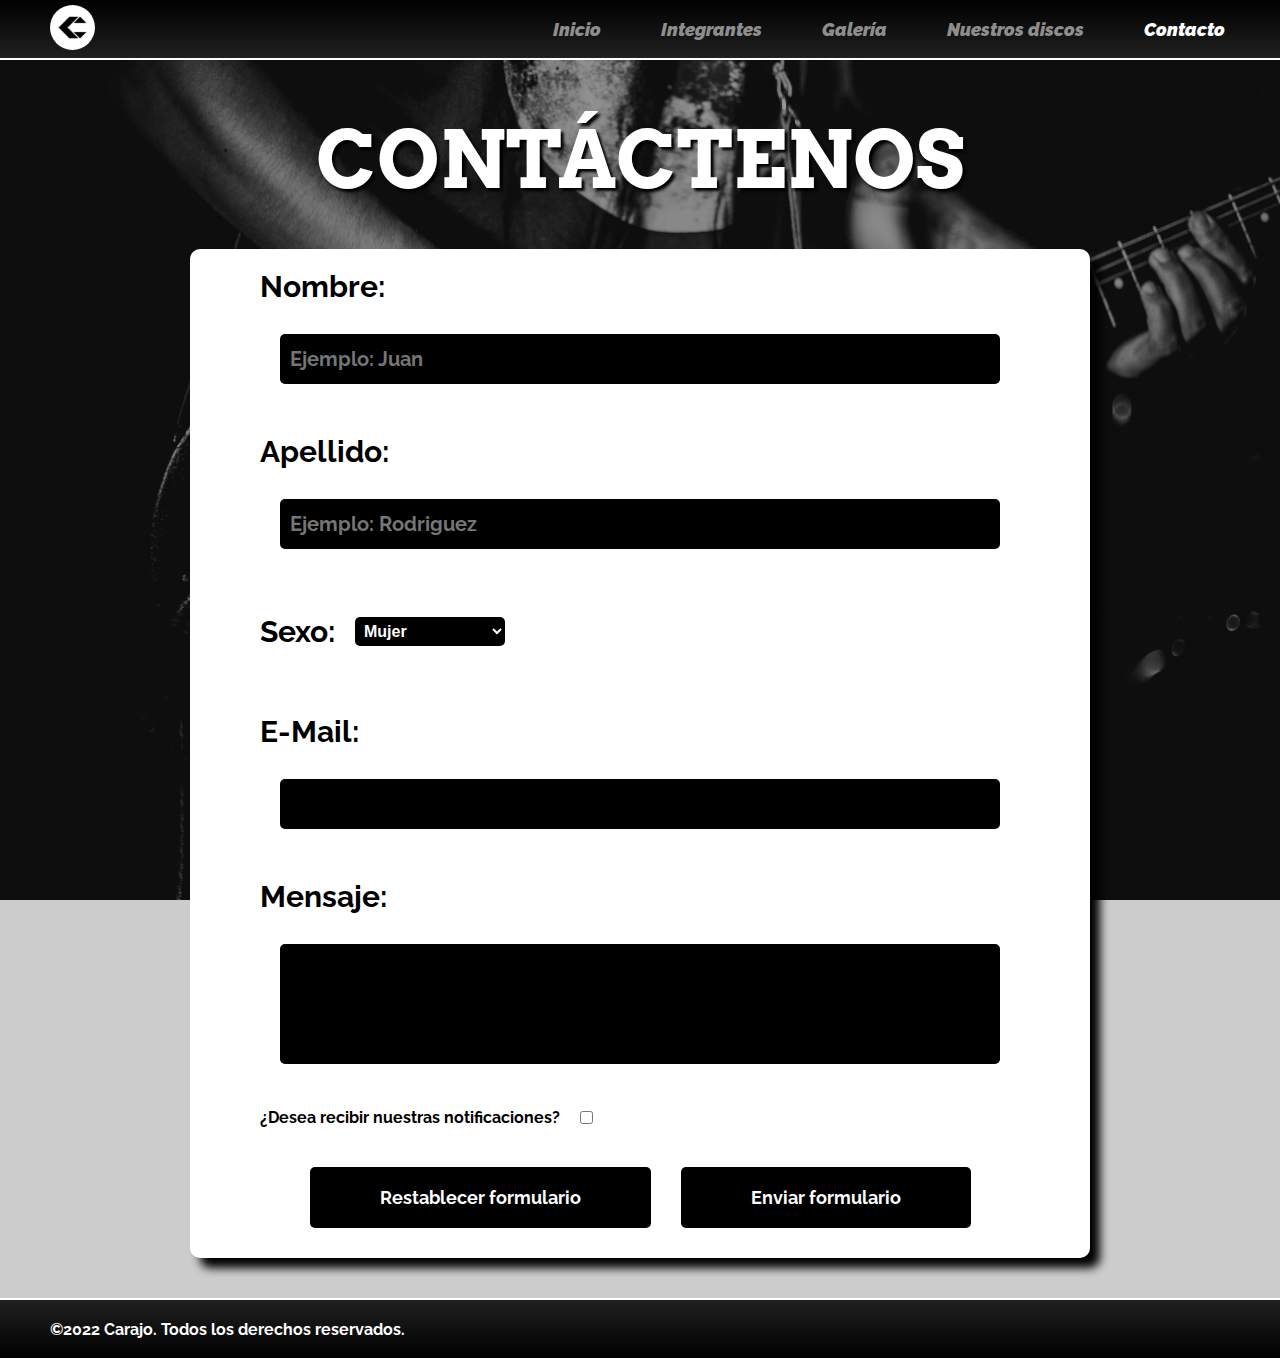
==== pages/contacto.html @ 66c75b43 "Primer Repositorio" ====
<!DOCTYPE html>
<html lang="es">
<head>
    <meta charset="UTF-8">
    <meta http-equiv="X-UA-Compatible" content="IE=edge">
    <meta name="viewport" content="width=device-width, initial-scale=1.0">
    <title>Carajo</title>
    <link rel="shortcut icon" href="../images/carajologo.png">
    <link rel="stylesheet" href="../css/estilos.css">   
    <link rel="stylesheet" href="https://cdnjs.cloudflare.com/ajax/libs/font-awesome/6.1.1/css/all.min.css" integrity="sha512-KfkfwYDsLkIlwQp6LFnl8zNdLGxu9YAA1QvwINks4PhcElQSvqcyVLLD9aMhXd13uQjoXtEKNosOWaZqXgel0g==" crossorigin="anonymous" referrerpolicy="no-referrer" />     
    <link rel="stylesheet" href="../css/animate.css">
    <link href="https://unpkg.com/aos@2.3.1/dist/aos.css" rel="stylesheet">
</head>
<body id="bodyContacto">
    <header class="encabezadoPieDePagina">
        <div id="containerLogo">
            <a href="../index.html"><img src="../images/carajologo.png" alt="Logo de Carajo" class="carajoLogo"></a>
        </div>
        <nav>
            <ul class="barraNavegacion">
                <li><a href="../index.html"><strong><em>Inicio</em></strong></a></li>
                <li><a href="integrantes.html"><strong><em>Integrantes</em></strong></a></li>
                <li><a href="galeria.html"><strong><em>Galería</em></strong></a></li>
                <li><a href="discos.html"><strong><em>Nuestros discos</em></strong></a></li>
                <li><a href="#" class="linkActive"><strong><em>Contacto</em></strong></a></li>
            </ul>
        </nav>
    </header>

<main>  
    <section>
        <article class="seccionContacto">
            <h1 class="tituloContacto">CONTÁCTENOS</h1>
            <div id="containerForm" class="fondoBlanco">
            <form action="" method="" enctype="text/plain">
                
                <div>
                    <label class="form__label" for="">Nombre:</label>
                    <input class="form__input" type="text" name="" id="" placeholder="Ejemplo: Juan" required>
                </div>

                    <div>
                        <label class="form__label" for="">Apellido:</label>
                        <input class="form__input" type="text" name="" id="" placeholder="Ejemplo: Rodriguez" required>
                    </div>

                    <div id="container__sexo">
                        <div id="form__sexo">Sexo:</div>
                        <select class="form__select" name="sexo" id="" required>
                            <option class="form__select--option" value="M">Mujer</option>
                            <option class="form__select--option" value="H">Hombre</option>
                            <option class="form__select--option" value="X">Otro</option>
                        </select>
                    </div>
                    
                    <div>    
                        <label id="form__label--mail" class="form__label" for="">E-Mail:</label>
                        <input class="form__input" type="email" name="" id="" placeholder="" required>
                    </div>
                    
                    <div>
                        <label class="form__label" >Mensaje:</label>
                        <textarea class="form__textarea" name="" id="" cols="30" rows="10" required maxlength="500"></textarea>
                    </div>
                    
                    <div id="container__checkbox">
                        <label class="form__label--checkbox" for="">¿Desea recibir nuestras notificaciones?</label>
                        <input class="form__input--checkbox" type="checkbox" name="" id="">    
                    </div>
                    
                    <div id="containerBotones">
                        <input class="form__input--reset" type="reset" value="Restablecer formulario">
                        <input class="form__input--submit" type="submit" value="Enviar formulario">
                    </div>
                </form>
            </div>
        </article>
    </section>
</main>
            
<footer class="encabezadoPieDePagina" id="footerGrid">
    <div id="containerCopyright">
        <p id="copyright">©2022 Carajo. Todos los derechos reservados.</p>
    </div>
    <div id="containerRedes">
        <a href="https://www.youtube.com/channel/UCipSFsBnjESmkPPLBAdZ3ew"><i class="fa-brands fa-youtube" class="logoRedes" id="youtube"></i></a>
        <a href="https://open.spotify.com/artist/5tDdTDGy0l8rHkeLaaEyyN?si=dscbYYvmTYWB9HuBZMDvrw"><i class="fa-brands fa-spotify" class="logoRedes" id="spotify"></i></a>
        <a href="https://www.instagram.com/carajomusic/"><i class="fa-brands fa-instagram" class="logoRedes" id="instagram"></i></a>
    </div>
</footer>

</body>
</html>
---- css/estilos.css ----
@import url('https://fonts.googleapis.com/css2?family=Josefin+Slab:ital,wght@0,200;1,700&display=swap');
@import url('https://fonts.googleapis.com/css2?family=BIZ+UDMincho&display=swap');
@import url('https://fonts.googleapis.com/css2?family=Raleway:wght@100&family=Roboto+Condensed&display=swap');
@import url('https://fonts.googleapis.com/css2?family=Arvo&display=swap');


*{
    margin: 0;
    padding: 0;  
    scroll-behavior:smooth;  
    box-sizing: border-box;
}

body{
    background-image: url(../images/fondodepantalla.jpg);
    background-size: cover;
    background-repeat: no-repeat;
    background-attachment:fixed;
    background-position:center;
}

/*HEADER Y FOOTER*/
header{
    background-image: linear-gradient(to bottom, black, rgb(32, 32, 32));
    height: 60px;
    display: flex;
    align-items: center;
    justify-content: space-between;
    position: sticky;
    top:0px;
    list-style: none; 
    border-bottom: 2px white solid;
    z-index: 1;
}

#containerLogo{
    display: flex;
    align-items: center;
}

.carajoLogo{
    margin-left: 50px;
    width: 45px;
    background-color: white;
    border-radius:50%;
    transition: all 0.5s ease;  
}

.carajoLogo:hover{
    transform: scale(1.05);
    transition: all 0.5s ease;
}

.barraNavegacion{
    display: flex;
    margin-right: 50px;
    gap: 50px;
}

nav ul li{
    transition: all 0.5s ease;
    list-style: none;
}

nav ul li a{
    text-decoration: none;
    color: rgba(155, 155, 155, 0.924);
    font-weight: bold;
    font-size: 18px;
    text-align: center;
    transition: all 0.5s ease;
    padding: 5px;
}

.linkActive{
    color: rgb(255, 255, 255);    
}

nav ul li a:hover{
    color: rgb(255, 255, 255);
    transition: all 0.5s ease;
}

nav ul li:hover{
    transition: all 0.5s ease;
}

header div label:hover{
    cursor: pointer;
}

.encabezadoPieDePagina{
    text-decoration: none;
    font-family: 'Raleway', sans-serif;
    font-weight: bold;
    color: rgb(255, 255, 255);
    background-color:rgb(0, 0, 0);
}

#containerRedes{
    display: flex;  
    margin-right: 50px;
    gap: 50px;
}

footer{
    background-image: linear-gradient(to top, black, rgb(32, 32, 32));
    height: 60px;
    display: flex;
    align-items: center;
    justify-content: space-between;
    border-top: 2px solid white;
}

footer i{
    font-size: 30px;
    color: rgb(255, 255, 255);
    transition: all 0.5s ease;
}

footer i:hover{
    color: rgba(155, 155, 155, 0.924);
    transition: all 0.5s ease;
}

#copyright{
    font-weight: bold;
    margin-left: 50px;
    font-size: 16px;
}

@media only screen and (max-width:1200px){
    nav ul li a{
        font-size: 15px;
    }
    #copyright{
        font-size: 14px;
    }
}

@media only screen and (max-width:900px){
    #copyright{
        font-size: 12px;
    }
    footer i{
        font-size: 28px;
    }
}

@media only screen and (max-width:768px){
    header{
        display: flex;
        flex-direction: column;
        justify-content: space-around;
        height: 100px;
        gap:0;
        border-bottom: white solid 2px;
    }
    .carajoLogo{
        margin-top: 5px;
        margin-left:0px;
        width: 40px;
    }
    #copyright{
        margin-left: 20px;
        font-size: 10px;
    }
    footer i{
        font-size: 25px;
    }
    #containerRedes{
        margin-right: 20px;
        gap: 40px;
    }
    .barraNavegacion{
        margin-bottom: 5px;
        margin-right:0px;
        gap:20px;
        justify-content:space-between;
    }
    nav ul li a{
        font-size: 12px;
    }
}
@media only screen and (max-width:600px){
    #copyright{
        font-size: 8px;
    }
    footer i{
        font-size: 22px;
    }
    #containerRedes{
        gap:30px;
    }
}
@media only screen and (max-width:479px){
    #copyright{
        font-size: 7px;
    }
    footer i{
        font-size: 18px;
    }
    #containerRedes{
        gap:20px;
    }
    nav ul li a{
        font-size: 10px;
    }
}


/*INICIO*/

.seccionTitulo{
    height: 915px;
    display: flex;
    justify-content: center;
    align-items: center;
    gap: 240px;
    flex-direction: column;
    background-color: rgba(0, 0, 0, 0.2);
}

main section article h1{
    padding-top: 250px;
    color: rgb(255, 255, 255); 
    font-size: 180px;
    font-weight: bold;
    text-align: center;
    font-family: 'Arvo', serif;
    text-shadow: 3px 3px 3px rgb(0, 0, 0);
}

.textoIndex{
    font-family: 'Raleway', sans-serif;
    font-weight: bold;
    color: white;
    text-align: center;
    font-size: 41px;
    text-shadow: 3px 3px 3px rgb(0, 0, 0);
}

#containerFlecha{
    justify-content: center;
    display: flex;
}

#flecha{
    font-size: 50px;
    color: white;
    transition: all 0.5s ease;
}

#flecha:hover{
    color: rgba(255, 255, 255, 0.452);
    transition: all 0.5s ease;
}


.seccionIndex{
    background-color: rgba(255, 255, 255, 0.8);     
    font-family: 'Raleway', sans-serif;
    font-weight: bold;
    color: rgb(0, 0, 0);
    font-size: 20px;
    height: 700px;  
}

#flex{
    gap: 20px;
    display: flex;
    flex-direction: column;
    align-items:center;
}

#seccion__quienessomos{
    border-top: solid black 4px;
    display: flex;
    flex-direction: row;
    align-items: center;
    justify-content: center;
    gap: 150px;
}


#seccion__quienessomos--imagen{
    border-radius: 40px;
    box-shadow: 10px 10px 10px rgb(0, 0, 0);
    margin: 0px;
    padding-bottom: 0px;
    width: 850px;
}

#seccion__quienessomos--texto{
    width: 400px;
    text-align: center;
    line-height: 60px;
}

#masInfo{
    position: relative;
    background-color: black;
    color: rgb(255, 255, 255);
    padding: 15px;
    border-radius: 5px;
    margin-bottom: 20px;
    text-decoration: none;
    transition: all .5s;
}

#masInfo:hover{
    background-color: rgba(0, 0, 0, 0.8);
    color: rgb(255, 255, 255);
    transition: all .5s;
}   

#seccion__estilos{
    font-family: 'Raleway', sans-serif;
    color: rgb(255, 255, 255);
    background-color: rgba(0, 0, 0, 0.8);
    display: flex;
    flex-direction: row-reverse;
    justify-content: center;
    align-items: center;
    gap: 150px;
}    

#seccion__estilos--texto{
    width: 770px;
    line-height: 60px;
    text-align: justify;
    justify-content: center;
    margin: auto 0px;
}    

#seccion__estilos--imagen{
    border-radius: 40px;
    box-shadow: 10px 10px 10px rgb(255, 255, 255);
    width: 400px;       
}  

#seccion__estilos--imagen:hover{
    transition: all 1.5s;
}


#seccionUbicacion{
    background-color: rgba(255, 255, 255, 0.8);  
    font-family: 'Raleway', sans-serif;
    color: rgb(0, 0, 0);
    line-height: 60px;
    font-size: 20px;
    width: 100%;
    display: flex;
    flex-direction: column;
    justify-content: center;
    text-align: center;
    font-weight: bold;
    gap: 20px;
    height: 700px;
}

.textoUbicacion{
    width: 1350px;
    margin:0 auto;
}

#mapa{
    border-radius: 40px;
    box-shadow: 10px 10px 10px rgb(0, 0, 0);
    width: 1000px;
    height: 420px;
    align-items: center;
}

@media only screen and (max-width:1478px){
    .seccionIndex{
        font-size: 18px;
    }
    #seccion__quienessomos{
        gap: 50px;
    }
    #seccion__quienessomos--imagen{
        width: 750px;
    }
    #seccion__quienessomos--texto{
        width: 350px;
    }
    
    #seccion__estilos{
        gap: 50px;
    }
    #seccion__estilos--texto{
        width: 700px;
    }
    #seccionUbicacion{
        font-size: 18px;
    }
    .textoUbicacion{
        width: 1200px;
    }
}
@media only screen and (max-width:1200px){
    .seccionTitulo{
        height: 800px;
    }
    #flecha{
        display: none;
    }
    #flex{
        gap:0px
    }
    main section article h1{
        font-size: 150px;
    }
    .textoIndex{
        font-size: 35px;
    }
    .seccionIndex{
        font-size: 16px;
        line-height: 50px;
        gap: 0px;
        height: 700px;
    }
    #masInfo{
        line-height: 0px;
    }
    #seccion__quienessomos{
        flex-direction: column;
        gap: 20px;
        height: 700px;
    }
    #seccion__quienessomos--imagen{
        width: 750px;
    }
    #seccion__quienessomos--texto{
        width: 900px;
    }
    #seccion__estilos--imagen{
        width: 450px;
        height: 450px;
    }
    #seccion__estilos{
        gap: 70px;
        height: 700px;
    }
    #seccion__estilos--texto{
        width:400px;
        line-height: 40px;
    }
    #seccionUbicacion{
        font-size: 16px;
        height: 700px;
    }
    #mapa{
        width: 800px;
    }
    .textoUbicacion{
        line-height: 50px;
        margin: 0 auto;
        width: 550px;
    }
}

@media only screen and (max-width:1000px){
    #flecha{
        display: none;
    }
    .seccionTitulo{
        height: 400px;
    }
    #flex{
        gap:0px
    }
    main section article h1{
        font-size: 110px;
    }
    .textoIndex{
        font-size: 25px;
    }
    .seccionIndex{
        font-size: 15px;
        line-height: 50px;
        gap: 0px;
    }
    #masInfo{
        line-height: 0px;
    }
    #seccion__quienessomos{
        flex-direction: column;
        gap: 20px;
        height: 700px;
    }
    #seccion__quienessomos--imagen{
        width: 650px;
    }
    #seccion__quienessomos--texto{
        width: 560px;
    }
    #seccion__estilos--imagen{
        width: 500px;
        height: 360px;
        margin-bottom: 30px;
    }
    #seccion__estilos{
        flex-direction: column;
        gap: 0px;
        height: 700px;
    }
    #seccion__estilos--texto{
        line-height: 40px;
        text-align: center;
        width: 695px;
    }
    #seccionUbicacion{
        font-size: 15px;
        height: 700px;
    }
    #mapa{
        width: 700px;
    }
    .textoUbicacion{
        line-height: 50px;
        margin: 0 auto;
        width: 510px;
    }
}
@media only screen and (max-width:768px){
    #flecha{
        display: none;
    }
    #flex{
        gap:0px
    }
    .seccionTitulo{
        height: 400px;
    }
    main section article h1{
        font-size: 100px;
        padding-top: 200px;
    }
    .textoIndex{
        font-size: 22px;
    }
    .seccionIndex{
        font-size: 14px;
        gap: 0px;
    }
    #masInfo{
        line-height: 0px;
    }
    #seccion__quienessomos{
        flex-direction: column;
        gap: 20px;
        height: 700px;
    }
    #seccion__quienessomos--imagen{
        width: 550px;
    }
    #seccion__quienessomos--texto{
        width: 530px;
    }
    #seccion__estilos--imagen{
        width: 400px;
        height: 300px;
        margin-bottom: 30px;
    }
    #seccion__estilos{
        padding-top: 30px;
        flex-direction: column;
        gap: 0px;
        height: 700px;
    }
    #seccion__estilos--texto{
        text-align: center;
        width: 580px;
        line-height: 40px;
    }
    #seccionUbicacion{
        font-size: 14px;
        height: 700px;
    }
    #mapa{
        width: 550px;
    }
    .textoUbicacion{
        line-height: 50px;
        margin: 0 auto;
        width: 470px;
    }
}
@media only screen and (max-width:600px){
    #flex{
        gap:0px
    }
    .seccionTitulo{
        height: 400px;
    }
    main section article h1{
        font-size: 90px;
        padding-top: 200px;
    }
    .textoIndex{
        font-size: 20px;
    }
    .seccionIndex{
        font-size: 13px;   
        gap: 0px;
    }
    #masInfo{
        line-height: 0px;
    }
    #seccion__quienessomos{
        flex-direction: column;
        gap: 20px;
        height: 700px;
    }
    #seccion__quienessomos--imagen{
        width: 450px;
        height: 300px;
    }
    #seccion__quienessomos--texto{
        line-height: 50px;
        width: 410px;
    }
    #seccion__estilos--imagen{
        width: 400px;
        height: 300px;
        margin-bottom: 30px;
    }
    #seccion__estilos{
        padding-top: 30px;
        flex-direction: column;
        gap: 0px;
        height: 700px;
    }
    #seccion__estilos--texto{
        text-align: justify;
        width: 395px;
        line-height: 40px;
    }
    #seccion__estilos--titulo{
        text-align: center;
    }
    #seccionUbicacion{
        font-size: 13px;
        height: 700px;
    }
    #mapa{
        width: 440px;
        height: 350px;
    }
    .textoUbicacion{
        line-height: 50px;
        margin: 0 auto;
        width: 440px;
    }
}
@media only screen and (max-width:480px){
    #flex{
        gap:0px
    }
    .seccionTitulo{
        height: 400px;
    }
    main section article h1{
        font-size: 80px;
    }
    .textoIndex{
        font-size: 18px;
    }
    .seccionIndex{
        font-size: 12px;   
        gap: 0px;
    }
    #masInfo{
        line-height: 0px;
    }
    #seccion__quienessomos{
        flex-direction: column;
        gap: 20px;
        height: 700px;
    }
    #seccion__quienessomos--imagen{
        width: 370px;
    }
    #seccion__quienessomos--texto{
        line-height: 50px;
        width: 350px;
    }
    #seccion__estilos--imagen{
        width: 300px;
        height: 250px;
        margin-bottom: 30px;
    }
    #seccion__estilos{
        padding-top: 30px;
        flex-direction: column;
        gap: 0px;
        height: 700px;
    }
    #seccion__estilos--texto{
        text-align: justify;
        width: 370px;
        line-height: 35px;
    }
    #seccion__estilos--titulo{
        text-align: center;
    }
    #seccionUbicacion{
        font-size: 12px;
        height: 700px;
    }
    #mapa{
        width: 360px;
        height: 300px;
    }
    .textoUbicacion{
        line-height: 50px;
        margin: 0 auto;
        width: 340px;
    }
}
@media only screen and (max-width:390px){
    #flex{
        gap:0px
    }
    .seccionTitulo{
        height: 400px;
    }
    main section article h1{
        font-size: 70px;
        padding-top: 200px;
    }
    .textoIndex{
        font-size: 16px;
    }
    .seccionIndex{
        font-size: 11px;   
        gap: 0px;
    }
    #masInfo{
        line-height: 0px;
    }
    #seccion__quienessomos{
        flex-direction: column;
        gap: 20px;
        height: 700px;
    }
    #seccion__quienessomos--imagen{
        width: 300px;
        height: 240px;
    }
    #seccion__quienessomos--texto{
        line-height: 50px;
        width: 300px;
    }
    #seccion__estilos--imagen{
        width: 300px;
        height: 250px;
        margin-bottom: 30px;
    }
    #seccion__estilos{
        padding-top: 30px;
        flex-direction: column;
        gap: 0px;
        height: 700px;
    }
    #seccion__estilos--texto{
        text-align: justify;
        width: 310px;
        line-height: 35px;
    }
    #seccion__estilos--titulo{
        text-align: center;
    }
    #seccionUbicacion{
        font-size: 11px;
        height: 700px;
    }
    #mapa{
        width: 300px;
        height: 300px;
    }
    .textoUbicacion{
        line-height: 50px;
        margin: 0 auto;
        width: 310px;
    }
}

/*INTEGRANTES*/

#tituloIntegrantes{
    margin: 0px auto;
    color: white; 
    font-size: 30px;   
    background-color: rgba(0, 0, 0, 0.2);
    text-rendering: optimizeLegibility;
    font-weight: bold;
    text-align: center;
    font-family: 'Arvo', serif;
    width: 100%;
    padding: 70px;
    padding-top: 80px;
    border-bottom: solid black 4px;
    text-shadow: 3px 3px 3px rgb(0, 0, 0);
}

.seccionIntegrantes{
    background-color: rgba(255, 255, 255, 0.8);     
    font-family: 'BIZ UDMincho', serif;
    color: rgb(0, 0, 0);
    line-height: 60px;
    font-size: 20px;
    padding-bottom: 10px;
    padding-top: 30px;  
    font-family: 'Raleway', sans-serif;
    font-weight: bold;
    height: 600px;
    display: flex;
    justify-content: center;
    align-items: center;
    flex-direction: row-reverse;
    gap: 150px;
}

#seccionAndresVillanova{
    background-color: rgba(0, 0, 0, 0.8);
    color: white;
    padding-top: 60px;
    padding-bottom: 20px;
    display: flex;
    flex-direction: row;
    gap: 150px;
}

#marceloCorvalanTexto{
    width: 550px;
    text-align: justify;
}

#marceloCorvalanFoto{
    border-radius: 10%;
    width: 350px;
    box-shadow: 10px 10px 10px rgb(0, 0, 0);
}

#andresVillanovaTexto{
    width: 500px;
    text-align: justify;
}

#andresVillanovaFoto{
    border-radius: 10%;
    width: 450px;   
    box-shadow: 10px 10px 10px rgb(255, 255, 255);
}

#hernanLangerTexto{
    width: 550px;
    text-align: justify ;
}

#hernanLangerFoto{
    border-radius: 10%;
    width: 450px;
    box-shadow: 10px 10px 10px rgb(0, 0, 0);
}

/*GALERÍA*/

#tituloGaleria{
    color: white; 
    font-size: 100px;
    text-rendering: optimizeLegibility;
    font-weight: bold;
    text-align: center;
    font-family: 'Arvo', serif;
    padding-bottom: 0px;
    text-shadow: 3px 3px 3px rgb(0, 0, 0);
}

.textoGaleria{
    font-family: 'Raleway', sans-serif;
    font-weight: bold;
    color: white;
    text-align: center;
    align-items: center;
    font-size: 20px;
    padding-top: 0px;
    text-shadow: 3px 3px 3px rgb(0, 0, 0);
}

.seccionGaleria{
    padding-top: 30px;
    background-color: rgba(0, 0, 0, 0.2);
    display: flex;
    flex-direction: column;
}

.contenedorGaleria{
    margin: 0 auto;
    margin-top: 40px;
    margin-bottom: 40px;
    min-height: 600px;
    grid-template-columns: repeat(6,220px);
    grid-template-rows:repeat(7,200px);  
    display: grid;
    justify-content: center;
    gap: 10px;
}

.img{
    transition: all 0.75s ease;
    filter: brightness(70%);
    border: solid 2px rgb(255, 255, 255,0.8);
}

.img:hover{ 
    transition: all 0.75s ease;
    filter: brightness(100%);
    transform: scale(1.02);
}

.img1{
    grid-column: 5/7;
    grid-row: 1/3;
    background-image: url(../images/galeria1.jpg);
    background-size: cover;
    background-position: center;
    color: rgb(255, 0, 225);
}

.img2{
    background-image: url(../images/galeria8.jpg);
    grid-row: 1/2;
    grid-column: 3/5;
    background-size: cover;
    background-position: center;
    color: rgb(255, 0, 225);
}
.img3{
    grid-row: 4/6;
    grid-column: 1/4;
    background-image: url(../images/galeria9.jpg.jpg);
    background-size: cover;
    background-position: center;
    color: rgb(255, 0, 225);
}
.img4{
    background-image: url(../images/galeria6.jpg);
    grid-row: 4/6;
    grid-column: 5/7;
    background-size: cover;
    background-position: center;
    color: rgb(255, 0, 225);
}
.img5{
    background-image: url(../images/galeria7.jpg);
    grid-row: 1/3;
    grid-column: 1/3;
    background-size: cover;
    background-position: center;
    color: rgb(255, 0, 225);
}
.img6{
    background-image: url(../images/galeria3.jpg);  
    grid-row: 3/4;
    grid-column: 1/3;
    background-size: cover;
    color: rgb(255, 0, 225);
    background-position:center; 
}
.img7{
    background-image: url(../images/galeria11.jpg);
    grid-row: 4/6;
    grid-column: 4/5;    
    color: rgb(255, 0, 225);
    background-size: cover;
    background-position: center;
}
.img8{
    background-image: url(../images/galeria5.jpg);
    grid-row: 2/4;
    grid-column: 3/5;    
    background-size: cover;
    background-position: center;
    color: rgb(255, 0, 225);
}
.img9{
    background-image: url(../images/galeria4.jpg);
    grid-row: 6/8;
    grid-column: 1/3;    
    background-size: cover;
    background-position: center;
    color: rgb(255, 0, 225);
}
.img10{
    color: rgb(255, 0, 225);
    background-image: url(../images/galeria10.jpg);
    grid-row: 3/4;
    grid-column: 5/7;    
    background-size: cover;
    background-position: center;
}
.img11{
    color: rgb(255, 0, 225);
    background-image: url(../images/galeria12.jpg);
    grid-row: 6/8;
    grid-column: 4/7;    
    background-size: cover;
    background-position: center;
}
.img12{
    color: rgb(255, 0, 225);
    background-image: url(../images/galeria13.jpg);
    grid-row: 6/8;
    grid-column:3/4;    
    background-size: cover;
    background-position: center;
}

@media only screen and (max-width:1412px){
    .contenedorGaleria{
        grid-template-columns: repeat(6,180px);
        grid-template-rows:repeat(7 ,150px);  
    }

}

@media only screen and (max-width:1200px){
    .contenedorGaleria{
        grid-template-columns: repeat(4,200px);
        grid-template-rows:repeat(11,160px);  
    }
    #tituloGaleria{
        font-size: 90px;
    }
    
    .textoGaleria{
        font-size: 17px;
    }

    .img1{
        grid-row: 10/12;
        grid-column: 1/3;
        background-color: aqua;
        background-image: url(../images/galeria1.jpg);
        background-size: cover;
        background-position: center;
        color: rgb(255, 0, 225);
    }
    
    .img2{
        background-image: url(../images/galeria8.jpg);
        grid-row: 1/2;
        grid-column: 3/5;
        background-size: cover;
        background-position: center;
        color: rgb(255, 0, 225);
    }
    .img3{
        grid-row: 4/6;
        grid-column: 1/5;
        background-image: url(../images/galeria9.jpg.jpg);
        background-size: cover;
        background-position: center;
        color: rgb(255, 0, 225);
    }
    .img4{
        background-image: url(../images/galeria6.jpg);
        grid-row: 10/12;
        grid-column: 3/5;
        background-size: cover;
        background-position: center;
        color: rgb(255, 0, 225);
    }
    .img5{
        background-image: url(../images/galeria7.jpg);
        grid-row: 1/3;
        grid-column: 1/3;
        background-size: cover;
        background-position: center;
        color: rgb(255, 0, 225);
    }
    .img6{
        background-image: url(../images/galeria3.jpg);  
        grid-row: 3/4;
        grid-column: 1/3;
        background-size: cover;
        color: rgb(255, 0, 225);
        background-position:center; 
    }
    .img7{
        background-image: url(../images/galeria11.jpg);
        grid-row: 8/10;
        grid-column: 4/5;    
        color: rgb(255, 0, 225);
        background-size: cover;
        background-position: center;
    }
    .img8{
        background-image: url(../images/galeria5.jpg);
        grid-row: 2/4;
        grid-column: 3/5;    
        background-size: cover;
        background-position: center;
        color: rgb(255, 0, 225);
    }
    .img9{
        background-image: url(../images/galeria4.jpg);
        grid-row: 8/10;
        grid-column: 2/4;    
        background-size: cover;
        background-position: center;
        color: rgb(255, 0, 225);
    }
    .img10{
        color: rgb(255, 0, 225);
        background-image: url(../images/galeria10.jpg);
        grid-row: 6/8;
        grid-column: 1/3;    
        background-size: cover;
        background-position: center;
    }
    .img11{
        color: rgb(255, 0, 225);
        background-image: url(../images/galeria12.jpg);
        grid-row: 6/8;
        grid-column: 3/5;    
        background-size: cover;
        background-position: center;
    }
    .img12{
        color: rgb(255, 0, 225);
        background-image: url(../images/galeria13.jpg);
        grid-row: 8/10;
        grid-column:1/2;    
        background-size: cover;
        background-position: center;
    }

}

@media only screen and (max-width:900px){
    .contenedorGaleria{
        grid-template-columns: repeat(4,180px);
        grid-template-rows:repeat(11,150px);  
        margin-left:30px;
        margin-right: 30px;
    }
    #tituloGaleria{
        font-size: 80px;
    }
    
    .textoGaleria{
        font-size: 15px;
    }
}

@media only screen and (max-width:768px){
    .contenedorGaleria{
        grid-template-columns: repeat(3,200px);
        grid-template-rows:repeat(11,160px);  
        margin-bottom: 30px;
        margin-top: 30px;
    }
    #tituloGaleria{
        font-size: 70px;
    }
    
    .textoGaleria{
        font-size: 14px;
    }

    .img1{
        grid-row: 10/12;
        grid-column: 3/4;
        background-color: aqua;
        background-image: url(../images/galeria1.jpg);
        background-size: cover;
        background-position: center;
        color: rgb(255, 0, 225);
    }
    
    .img2{
        background-image: url(../images/galeria8.jpg);
        grid-row: 1/2;
        grid-column: 3/5;
        background-size: cover;
        background-position: center;
        color: rgb(255, 0, 225);
    }
    .img3{
        grid-row: 4/6;
        grid-column: 2/5;
        background-image: url(../images/galeria9.jpg.jpg);
        background-size: cover;
        background-position: center;
        color: rgb(255, 0, 225);
    }
    .img4{
        background-image: url(../images/galeria6.jpg);
        grid-row: 10/12;
        grid-column: 1/3;
        background-size: cover;
        background-position: center;
        color: rgb(255, 0, 225);
    }
    .img5{
        background-image: url(../images/galeria7.jpg);
        grid-row: 1/3;
        grid-column: 1/3;
        background-size: cover;
        background-position: center;
        color: rgb(255, 0, 225);
    }
    .img6{
        background-image: url(../images/galeria3.jpg);  
        grid-row: 3/4;
        grid-column: 1/3;
        background-size: cover;
        color: rgb(255, 0, 225);
        background-position:center; 
    }
    .img7{
        background-image: url(../images/galeria11.jpg);
        grid-row: 4/6;
        grid-column: 1/2;    
        color: rgb(255, 0, 225);
        background-size: cover;
        background-position: center;
    }
    .img8{
        background-image: url(../images/galeria5.jpg);
        grid-row: 2/4;
        grid-column: 3/5;    
        background-size: cover;
        background-position: center;
        color: rgb(255, 0, 225);
    }
    .img9{
        background-image: url(../images/galeria4.jpg);
        grid-row: 8/10;
        grid-column: 2/4;    
        background-size: cover;
        background-position: center;
        color: rgb(255, 0, 225);
    }
    .img10{
        color: rgb(255, 0, 225);
        background-image: url(../images/galeria10.jpg);
        grid-row: 6/8;
        grid-column: 1/3;    
        background-size: cover;
        background-position: center;
    }
    .img11{
        color: rgb(255, 0, 225);
        background-image: url(../images/galeria12.jpg);
        grid-row: 6/8;
        grid-column: 3/5;    
        background-size: cover;
        background-position: center;
    }
    .img12{
        color: rgb(255, 0, 225);
        background-image: url(../images/galeria13.jpg);
        grid-row: 8/10;
        grid-column:1/2;    
        background-size: cover;
        background-position: center;
    }

}

@media only screen and (max-width:646px){
    .contenedorGaleria{
        grid-template-columns: repeat(2,280px);
        grid-template-rows:repeat(18,180px);  
        margin-top: 20px;
        margin-bottom:20px;
    }
    #tituloGaleria{
        font-size: 60px;
    }
    
    .textoGaleria{
        font-size: 12px;
    }

    .img1{
        grid-row: 14/16;
        grid-column: 1/3;
        background-color: aqua;
        background-image: url(../images/galeria1.jpg);
        background-size: cover;
        background-position: center;
        color: rgb(255, 0, 225);
    }
    
    .img2{
        background-image: url(../images/galeria8.jpg);
        grid-row: 16/17;
        grid-column: 1/3;
        background-size: cover;
        background-position: center;
        color: rgb(255, 0, 225);
    }
    .img3{
        grid-row: 4/6;
        grid-column: 1/3;
        background-image: url(../images/galeria9.jpg.jpg);
        background-size: cover;
        background-position: center;
        color: rgb(255, 0, 225);
    }
    .img4{
        background-image: url(../images/galeria6.jpg);
        grid-row: 10/12;
        grid-column: 1/3;
        background-size: cover;
        background-position: center;
        color: rgb(255, 0, 225);
    }
    .img5{
        background-image: url(../images/galeria7.jpg);
        grid-row: 1/3;
        grid-column: 1/3;
        background-size: cover;
        background-position: center;
        color: rgb(255, 0, 225);
    }
    .img6{
        background-image: url(../images/galeria3.jpg);  
        grid-row: 3/4;
        grid-column: 1/3;
        background-size: cover;
        color: rgb(255, 0, 225);
        background-position:center; 
    }
    .img7{
        background-image: url(../images/galeria11.jpg);
        grid-row: 12/14;
        grid-column: 1/2;    
        color: rgb(255, 0, 225);
        background-size: cover;
        background-position: center;
    }
    .img8{
        background-image: url(../images/galeria5.jpg);
        grid-row: 12/14;
        grid-column: 2/3;    
        background-size: cover;
        background-position: center;
        color: rgb(255, 0, 225);
    }
    .img9{
        background-image: url(../images/galeria4.jpg);
        grid-row: 8/10;
        grid-column: 2/3;    
        background-size: cover;
        background-position: center;
        color: rgb(255, 0, 225);
    }
    .img10{
        color: rgb(255, 0, 225);
        background-image: url(../images/galeria10.jpg);
        grid-row: 17/19;
        grid-column: 1/3;    
        background-size: cover;
        background-position: center;
    }
    .img11{
        color: rgb(255, 0, 225);
        background-image: url(../images/galeria12.jpg);
        grid-row: 6/8;
        grid-column: 1/3;    
        background-size: cover;
        background-position: center;
    }
    .img12{
        color: rgb(255, 0, 225);
        background-image: url(../images/galeria13.jpg);
        grid-row: 8/10;
        grid-column:1/2;    
        background-size: cover;
        background-position: center;
    }
}

@media only screen and (max-width:600px){
    .contenedorGaleria{
        grid-template-columns: repeat(2,225px);
        grid-template-rows:repeat(18,150px);  
        margin-bottom: 20px;
        margin-top: 20px;
    }
    #tituloGaleria{
        font-size: 50px;
    }
    
    .textoGaleria{
        font-size: 10px;
    }
}

@media only screen and (max-width:479px){
    .contenedorGaleria{
        grid-template-columns: repeat(2,190px);
        grid-template-rows:repeat(18,135px);  
        padding-bottom: 0px;
        padding-top: 0px;
    }
    #tituloGaleria{
        font-size: 45px;
    }
    
    .textoGaleria{
        font-size: 9px;
    }
}
@media only screen and (max-width:400px){
    .contenedorGaleria{
        grid-template-columns: repeat(2,170px);
        grid-template-rows:repeat(18,110px);  
        padding-bottom:0px;
        padding-top: 0px;
    }
    #tituloGaleria{
        font-size: 40px;
    }
    
    .textoGaleria{
        font-size: 8px;
    }
}

@media only screen and (max-width:359px){
    .contenedorGaleria{
        grid-template-columns: repeat(2,150px);
        grid-template-rows:repeat(18,90px);  
        padding-bottom:0px;
        padding-top: 0px;
    }
    }




/*NUESTROS DISCOS*/
#tituloDiscos{
    color: white; 
    font-size: 60px;
    text-rendering: optimizeLegibility;
    font-weight: bold;
    text-align: center;
    text-shadow: 3px 3px 3px rgb(0, 0, 0);
    font-family: 'Arvo', serif;
    padding-top: 80px;
    padding-bottom: 60px;
    background-color: rgba(0, 0, 0, 0.2);
}

#seccionDiscos{
    display: flex;
    justify-content: center;
    background-color: rgba(0, 0, 0, 0.2);
    padding-bottom: 50px;
}

main section article table{
    background-color: rgba(255, 255, 255, 0.8);
    border: solid;
    width:55%;
    border-radius: 10px;
    box-shadow: 3px 3px 3px rgb(0, 0, 0);
    text-align: center;
    color: rgb(0, 0, 0);
    font-family: 'Raleway', sans-serif;
    font-weight: bold;
}

main section article table ul{
    list-style: circle;
    padding-left: 100px;
    padding-right: 30px;
    }
main section article table ul li{
        list-style: circle;
    padding-top: 15px;
}

.canciones1{
    width: 450px;
}
    
.columna3{
    height: 200px;  
    background-color: rgba(255, 255, 255, 0.452);
    font-size: 18px;
    transition: all 0.5s ease;
}

.columnas2{
    height: 200px;
    font-size: 18px;
    transition: all 0.5s ease;
}

.columna1{
    height: 100px;
    background-color: rgb(0, 0, 0);
    color: white;
    font-size: 22px;
}

.columna3:hover, .columnas2:hover{
    background-color: rgba(0, 0, 0, 0.8);
    color: white;
    transition: all 0.5s ease;
}

/* CONTACTO */

.seccionContacto{
    padding-bottom: 40px;
    background-color: rgba(0, 0, 0, 0.2);
}

.tituloContacto{
    padding-top:50px;
    display: flex;
    justify-content: center;
    font-size: 80px;
    color: rgb(255, 255, 255);
    text-shadow: 3px 3px 3px rgb(0, 0, 0);
}   

#containerForm{
    display: flex;
    justify-content: center;
}

main section article form{
    display: flex;
    flex-direction: column;
    width: 50%;
    margin-top: 40px;
    width: 900px;
    text-align: center;
    color: white;
    font-family: 'Raleway', sans-serif; 
    background-color: white;
    box-shadow: 10px 10px 10px black;
    border-radius:10px;
}

.form__label, .form__select{
    display: flex;
    padding-left: 70px;
    color: rgb(0, 0, 0);
    font-weight: bold;
    padding-top: 20px;
    font-size: 30px;
}

.form__input, .form__textarea{
    font-family: 'Raleway', sans-serif; 
    font-weight: bold;
    margin: 30px;
    padding-left: 10px;
    padding-bottom: 10px;
    padding-top: 10px;
    width: 80%;
    font-size: 20px;
    background-color: rgb(0, 0, 0);
    border: none;
    color: rgba(255, 255, 255);
    border-radius: 5px;
    outline: none;
}

.form__input{
    height: 50px;
}

.form__select{
    font-size: 16px;
    background: rgb(0, 0, 0);
    border: none;
    color: white;
    border-radius: 5px;    
    outline: none;
    cursor: pointer;
    padding: 5px;
    width: 150px;
}

#container__sexo{   
    gap: 20px;
    align-items: center;
    margin-top: 35px;
    display: flex;
    flex-direction: row;
    align-items: center;
    padding-left: 70px;
}

#form__sexo{
    font-size: 30px;
    color: rgb(0, 0, 0);
    font-weight: bold;
}

#form__label--mail{
    margin-top: 45px;
}

.form__textarea{
    height: 120px;
    resize:none;
    font-size: 16px;
    border-radius: 5px;
    outline: none;
}

#container__checkbox{
    display: flex;
    flex-direction: row;
    align-items: center;
    gap: 20px;
    margin-top: 10px;
    margin-bottom: 20px;
}


.form__label--checkbox{
    margin-left: 70px;
    color: rgb(0, 0, 0);
    font-weight: bold;
    outline: none;
    font-size: 16px;
}

#containerBotones{
    display: flex;
    justify-content: center;
    gap: 30px;
    margin-top: 20px;
}

.form__input--reset, .form__input--submit{
    font-family: 'Raleway', sans-serif;
    font-weight: bold;
    cursor: pointer;
    font-size: 18px;
    padding: 20px 70px;
    background-color: rgb(0, 0, 0);
    border-radius: 5px;
    color: white;
    border: none;
    outline: none;
    margin-bottom: 30px;
    transition: all 0.5s ease;
}

.form__input--reset:hover, .form__input--submit:hover{
    color: rgb(255, 255, 255);
    background-color: rgb(24, 24, 24);
    transition: all 0.5s ease;
}

@media only screen and (max-width:1200px){

    main section article form{
        width: 850px;
    }

    .tituloContacto{
        font-size: 70px;
    }
    #container__sexo{
        padding-left: 70px;
    }
    #form__sexo{
        font-size: 26px;
    }
    .form__label{
        padding-left: 70px;
        font-size: 26px;
    }
    .form__label--checkbox{
        margin-left: 70px;
        font-size: 14px;    
    }
    .form__select{
        font-size: 14px;
        text-align: center;
    }
    .form__input{
        height: 40px;
        font-size:16px ;
    }
    .form__textarea{
        padding-right: 8px;
        height: 96px;
        font-size: 14px;
    }
    .form__input--reset, .form__input--submit{
        padding: 18px 40px;
        font-size: 18px;
    }
}

@media only screen and (max-width:900px){

    main section article form{
        width: 700px;
    }

    .tituloContacto{
        font-size: 60px;
    }
    #container__sexo{
        padding-left: 51px;
    }
    #form__sexo{
        font-size: 22px;
    }
    .form__label{
        padding-left: 51px;
        font-size: 22px;
    }
    .form__label--checkbox{
        margin-left: 50px;
        font-size: 10px;    
    }
    .form__select{
        font-size: 10px;
    }
    .form__input{
        height: 40px;
        font-size:14px ;
    }
    .form__textarea{
        padding-right: 8px;
        height: 96px;
        font-size: 12px;
    }
    #containerBotones{
        gap: 25px;
    }
    .form__input--reset, .form__input--submit{
        padding: 18px 20px;
        font-size: 15px;
    }
}

@media only screen and (max-width:768px){
    main section article form{
        width: 580px;
    }

    .tituloContacto{
        padding-top: 40px;
        font-size: 50px;
    }
    #container__sexo{
        padding-left: 45px;
    }
    #form__sexo{
        font-size: 18px;
    }
    .form__label{
        padding-left: 45px;
        font-size: 18px;
    }
    .form__label--checkbox{
        margin-left: 45px;
        font-size: 11px;    
    }

    .form__select{
        font-size: 11px;
    }
    .form__input{
        height: 40px;
        font-size:13px;
    }
    .form__textarea{
        padding-right: 8px;
        height: 96px;
        font-size: 11px;
    }
    .form__input--reset, .form__input--submit{
        padding: 14px 18px;
        font-size: 12px;
    }
    #containerBotones{
        gap:20px;
    }
}
@media only screen and (max-width:600px){

    .seccionContacto{
        padding-bottom: 30px;
    }

    main section article form{
        width: 470px;
    }

    .tituloContacto{
        padding-top: 40px;
        font-size: 40px;
    }
    #container__sexo{
        padding-left: 35px;
    }
    #form__sexo{
        font-size: 14px;
    }
    .form__label{
        padding-left: 35px;
        font-size: 14px;
    }
    .form__label--checkbox{
        margin-left: 35px;
        font-size: 9px;    
    }

    .form__select{
        font-size: 9px;
    }
    .form__input{
        height: 30px;
        font-size:11px;
    }
    .form__textarea{
        padding-right: 8px;
        height: 90px;
        font-size: 11px;
    }
    .form__input--reset, .form__input--submit{
        padding: 12px 16px;
        font-size: 10px;
    }
}
@media only screen and (max-width:480px){

    .seccionContacto{
        padding-bottom: 20px;
    }


    main section article form{
        width: 380px;
    }

    .tituloContacto{
        padding-top: 40px;
        font-size: 34px;
    }
    #container__sexo{
        padding-left: 30px;
    }
    #form__sexo{
        font-size: 13px;
    }
    .form__label{
        padding-left: 30px;
        font-size: 13px;
    }
    .form__label--checkbox{
        margin-left: 35px;
        font-size: 9px;    
    }

    .form__select{
        font-size: 8px;
    }
    .form__input{
        height: 30px;
        font-size:11px;
    }
    .form__textarea{
        padding-right: 8px;
        height: 90px;
        font-size: 10px;
    }
    .form__input--reset, .form__input--submit{
        padding: 12px 16px;
        font-size: 8px;
    }
}
@media only screen and (max-width:400px){
    .seccionContacto{
        padding-bottom: 20px;
    }

    main section article form{
        width: 310px;
    }

    .tituloContacto{
        padding-top: 40px;
        font-size: 30px;
    }
    #container__sexo{
        padding-left: 20px;
    }
    #form__sexo{
        font-size: 12px;
    }
    .form__label{
        padding-left: 20px;
        font-size: 12px;
    }
    .form__label--checkbox{
        margin-left: 20px;
        font-size: 9px;    
    }

    .form__select{
        font-size: 7px;
    }
    .form__input{
        height: 30px;
        font-size:10px;
    }
    .form__textarea{
        padding-right: 8px;
        height: 90px;
        font-size: 9px;
    }
    .form__input--reset, .form__input--submit{
        padding: 12px 16px;
        font-size: 8px;
    }
}




body{
	margin:0;
	padding:0;
}
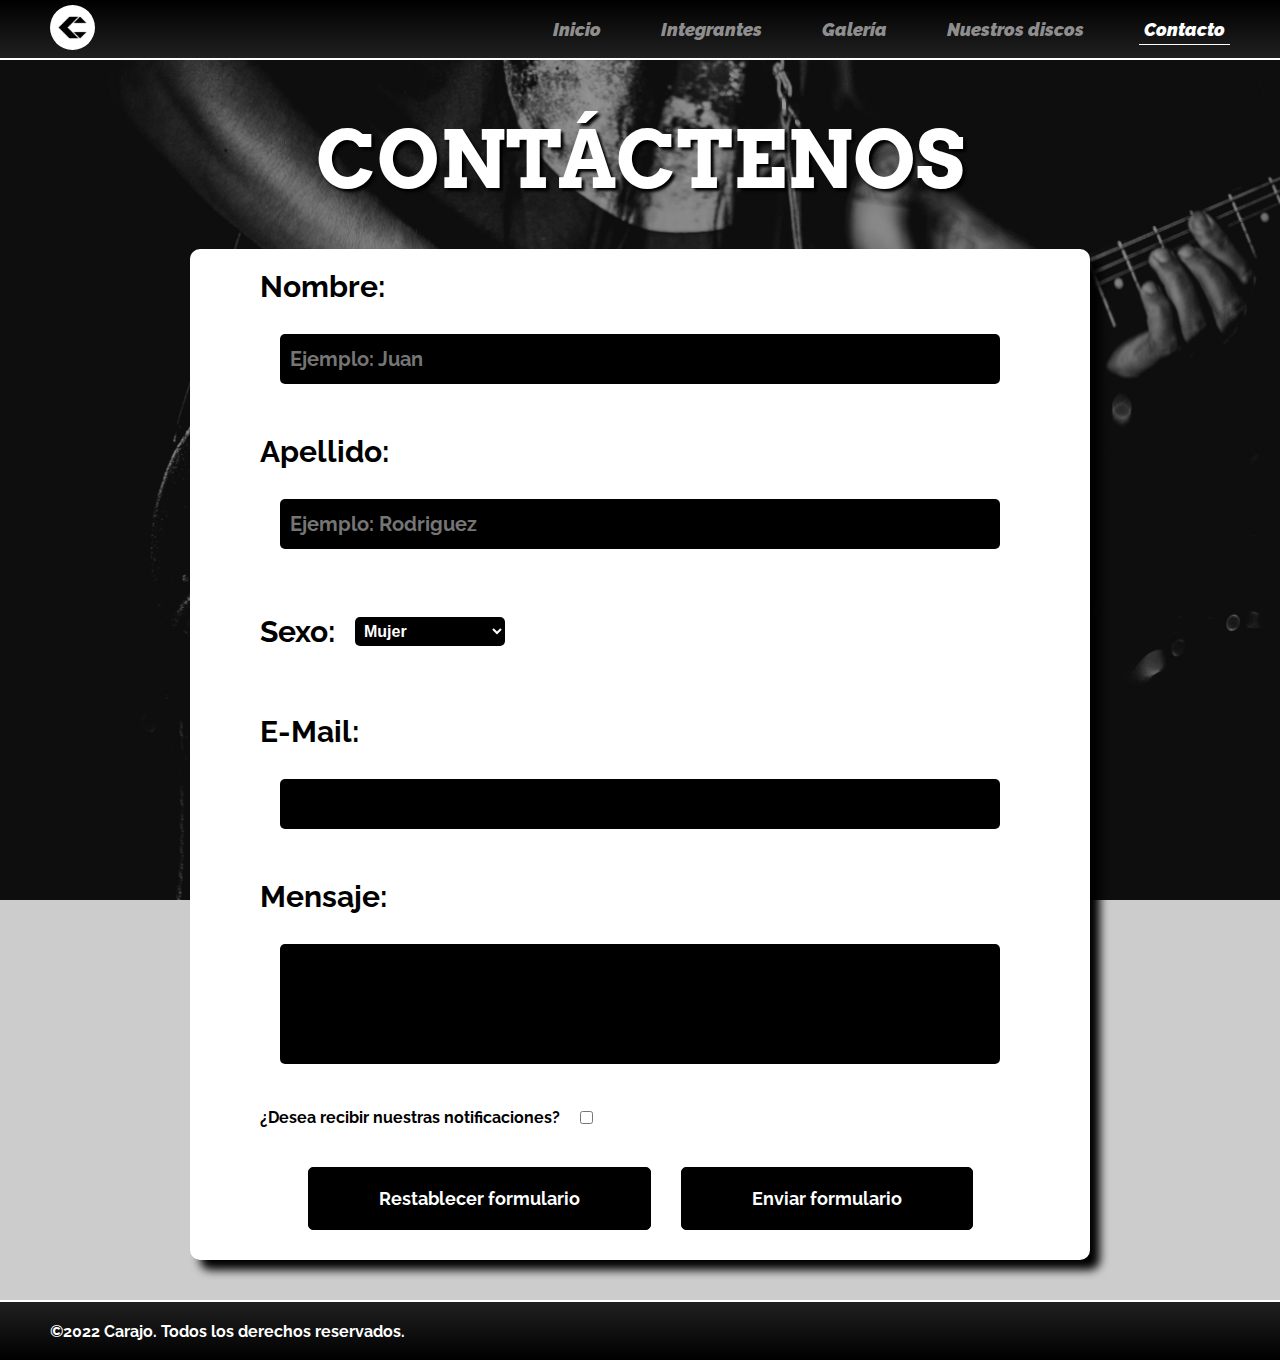
==== commit 131edc38: "Agrego animaciones, transiciones, degradados y transformaciones." ====
--- a/pages/contacto.html
+++ b/pages/contacto.html
@@ -14,10 +14,10 @@
 <body id="bodyContacto">
     <header class="encabezadoPieDePagina">
         <div id="containerLogo">
-            <a href="../index.html"><img src="../images/carajologo.png" alt="Logo de Carajo" class="carajoLogo"></a>
+            <a href="../index.html"><img src="../images/carajologo.png" alt="Logo de Carajo" class="carajoLogo animated animate__fadeIn"></a>
         </div>
         <nav>
-            <ul class="barraNavegacion">
+            <ul class="barraNavegacion animated animate__fadeIn">
                 <li><a href="../index.html"><strong><em>Inicio</em></strong></a></li>
                 <li><a href="integrantes.html"><strong><em>Integrantes</em></strong></a></li>
                 <li><a href="galeria.html"><strong><em>Galería</em></strong></a></li>
@@ -28,7 +28,7 @@
     </header>
 
 <main>  
-    <section>
+    <section class="animated animate__fadeIn">
         <article class="seccionContacto">
             <h1 class="tituloContacto">CONTÁCTENOS</h1>
             <div id="containerForm" class="fondoBlanco">
@@ -80,12 +80,12 @@
             
 <footer class="encabezadoPieDePagina" id="footerGrid">
     <div id="containerCopyright">
-        <p id="copyright">©2022 Carajo. Todos los derechos reservados.</p>
+        <p id="copyright" class="animated animate__fadeIn">©2022 Carajo. Todos los derechos reservados.</p>
     </div>
-    <div id="containerRedes">
-        <a href="https://www.youtube.com/channel/UCipSFsBnjESmkPPLBAdZ3ew"><i class="fa-brands fa-youtube" class="logoRedes" id="youtube"></i></a>
-        <a href="https://open.spotify.com/artist/5tDdTDGy0l8rHkeLaaEyyN?si=dscbYYvmTYWB9HuBZMDvrw"><i class="fa-brands fa-spotify" class="logoRedes" id="spotify"></i></a>
-        <a href="https://www.instagram.com/carajomusic/"><i class="fa-brands fa-instagram" class="logoRedes" id="instagram"></i></a>
+    <div id="containerRedes" class="animated animate__fadeIn">
+        <a href="https://www.youtube.com/channel/UCipSFsBnjESmkPPLBAdZ3ew" target="_blank"><i class="fa-brands fa-youtube" class="logoRedes" id="youtube"></i></a>
+        <a href="https://open.spotify.com/artist/5tDdTDGy0l8rHkeLaaEyyN?si=dscbYYvmTYWB9HuBZMDvrw" target="_blank"><i class="fa-brands fa-spotify" class="logoRedes" id="spotify"></i></a>
+        <a href="https://www.instagram.com/carajomusic/" target="_blank"><i class="fa-brands fa-instagram" class="logoRedes" id="instagram"></i></a>
     </div>
 </footer>
 
--- a/css/estilos.css
+++ b/css/estilos.css
@@ -60,6 +60,24 @@
 nav ul li{
     transition: all 0.5s ease;
     list-style: none;
+    position: relative;
+}
+
+nav ul li::after{
+    content:"";
+    position: absolute;
+    left: 0;
+    top: 25px;
+    background-color: rgb(255, 255, 255);
+    transform: scaleX(0);
+    transform-origin: left;
+    width: 100%;
+    height: 1px;
+    transition: .5s transform ease-in;
+}
+
+nav ul li:hover::after{
+    transform:scaleX(1);
 }
 
 nav ul li a{
@@ -76,13 +94,23 @@
     color: rgb(255, 255, 255);    
 }
 
+.linkActive::after{
+    content:"";
+    position: absolute;
+    left: 0;
+    top: 25px;
+    background-color: rgb(255, 255, 255);
+    width: 100%;
+    height: 1px;
+}
+
 nav ul li a:hover{
     color: rgb(255, 255, 255);
-    transition: all 0.5s ease;
+    transition: all 0.5s ease-in;
 }
 
 nav ul li:hover{
-    transition: all 0.5s ease;
+    transition: all 0.5s ease-in;
 }
 
 header div label:hover{
@@ -121,6 +149,7 @@
 footer i:hover{
     color: rgba(155, 155, 155, 0.924);
     transition: all 0.5s ease;
+    transform: scale(1.15);
 }
 
 #copyright{
@@ -249,10 +278,20 @@
     font-size: 50px;
     color: white;
     transition: all 0.5s ease;
+    animation: efectoFlecha 1.5s ease-in infinite alternate;
+}
+
+@keyframes efectoFlecha{
+    0%{
+        transform: translateY(5px) scale(1);
+    }
+    
+    100%{
+        transform: translateY(17.5px) scale(1.10);
+    }
 }
 
 #flecha:hover{
-    color: rgba(255, 255, 255, 0.452);
     transition: all 0.5s ease;
 }
 
@@ -298,21 +337,55 @@
 }
 
 #masInfo{
+    text-decoration: none;
+    display:inline-flex;
+    justify-content: center;
+    align-items: center;
     position: relative;
+    width: 120px;
+    height: 50px;
     background-color: black;
     color: rgb(255, 255, 255);
-    padding: 15px;
+    border: none;
+    cursor: pointer;
+    transition: all ease-in-out .5s;
     border-radius: 5px;
-    margin-bottom: 20px;
-    text-decoration: none;
-    transition: all .5s;
-}
-
-#masInfo:hover{
-    background-color: rgba(0, 0, 0, 0.8);
-    color: rgb(255, 255, 255);
-    transition: all .5s;
-}   
+    overflow: hidden;
+    border: solid 1px black;
+}
+
+#masInfo::after{
+    content: "";
+    position:absolute;
+    width: 100%;
+    height: 60px;
+    z-index: 0;
+    left:-170px;
+    bottom:0;
+    border-bottom: 50px solid rgba(255, 255, 255, 0.8);
+    border-right: 50px solid transparent;
+    transition: all ease-in-out 1s;
+}
+#masInfo:hover::after{
+    left: 0;
+    transition: all ease-in-out 1s;
+}
+
+div a span{
+    font-size: 20px;
+    position: relative;
+    z-index: 1;
+    color: white;
+    padding-top: 15px;
+    padding-bottom: 15px;
+    padding-right: 21.578px;
+    padding-left: 21.578px;
+    transition: all ease-in-out 1s;
+}
+div a span:hover{
+    color: black;
+    transition: all ease-in-out 1s;
+}
 
 #seccion__estilos{
     font-family: 'Raleway', sans-serif;
@@ -336,7 +409,8 @@
 #seccion__estilos--imagen{
     border-radius: 40px;
     box-shadow: 10px 10px 10px rgb(255, 255, 255);
-    width: 400px;       
+    width: 420px;     
+    height: 480px;  
 }  
 
 #seccion__estilos--imagen:hover{
@@ -350,7 +424,6 @@
     color: rgb(0, 0, 0);
     line-height: 60px;
     font-size: 20px;
-    width: 100%;
     display: flex;
     flex-direction: column;
     justify-content: center;
@@ -1522,6 +1595,11 @@
     transition: all 0.5s ease;
 }
 
+.columna:hover{
+    height: 250px;
+    font-size: 20px;
+}
+
 /* CONTACTO */
 
 .seccionContacto{
@@ -1580,13 +1658,21 @@
     color: rgba(255, 255, 255);
     border-radius: 5px;
     outline: none;
+    transition: all 0.5s ease-in;
 }
 
 .form__input{
     height: 50px;
 }
+.form__input:focus,.form__select:focus,.form__textarea:focus{
+    background-color: rgb(255, 255, 255);
+    border: 1px black solid;
+    color: black;
+    transition: all 0.25s ease-in;
+}
 
 .form__select{
+    transition: all 0.25s ease-in;
     font-size: 16px;
     background: rgb(0, 0, 0);
     border: none;
@@ -1634,7 +1720,6 @@
     margin-top: 10px;
     margin-bottom: 20px;
 }
-
 
 .form__label--checkbox{
     margin-left: 70px;
@@ -1662,14 +1747,16 @@
     color: white;
     border: none;
     outline: none;
+    transition: all 0.5s ease-in;
     margin-bottom: 30px;
-    transition: all 0.5s ease;
+    border: 1px black solid;
 }
 
 .form__input--reset:hover, .form__input--submit:hover{
-    color: rgb(255, 255, 255);
-    background-color: rgb(24, 24, 24);
-    transition: all 0.5s ease;
+    color: rgb(0, 0, 0);
+    border: 1px black solid;
+    background-color: rgb(255, 255, 255);
+    transition: all 0.5s ease-in;
 }
 
 @media only screen and (max-width:1200px){
@@ -1939,12 +2026,4 @@
         padding: 12px 16px;
         font-size: 8px;
     }
-}
-
-
-
-
-body{
-	margin:0;
-	padding:0;
 }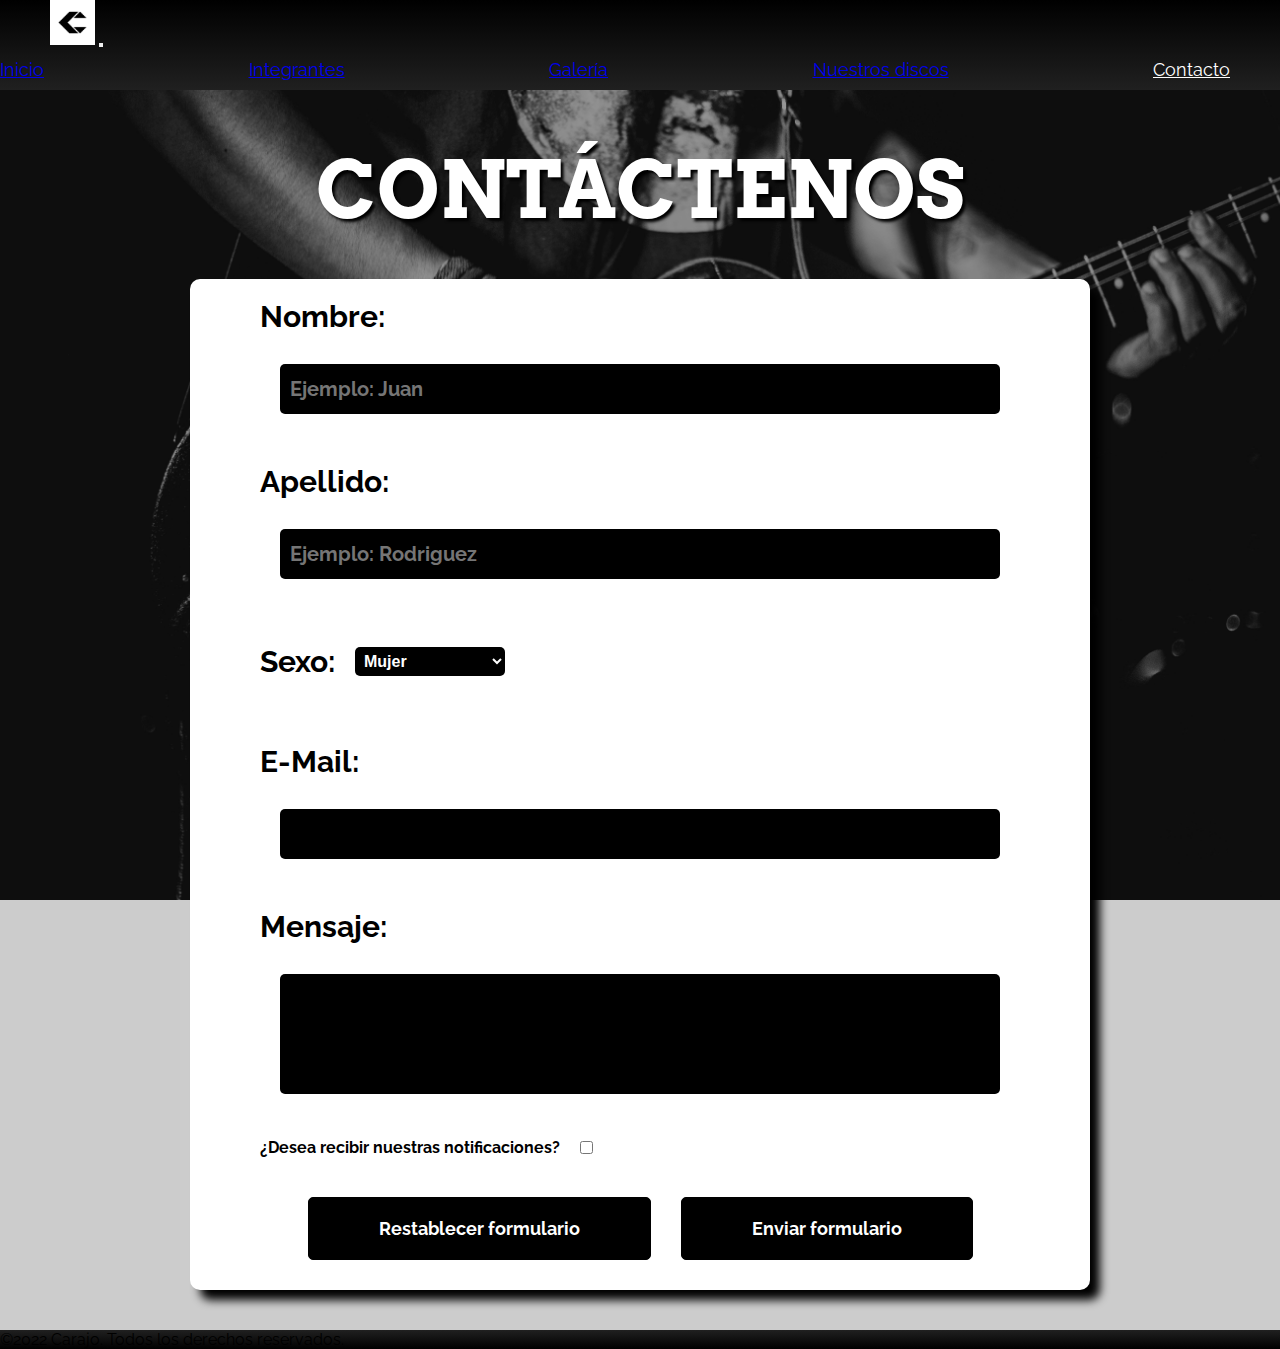
==== commit 4091ec22: "Agrego bootstrap al sitio web" ====
--- a/pages/contacto.html
+++ b/pages/contacto.html
@@ -8,24 +8,47 @@
     <link rel="shortcut icon" href="../images/carajologo.png">
     <link rel="stylesheet" href="../css/estilos.css">   
     <link rel="stylesheet" href="https://cdnjs.cloudflare.com/ajax/libs/font-awesome/6.1.1/css/all.min.css" integrity="sha512-KfkfwYDsLkIlwQp6LFnl8zNdLGxu9YAA1QvwINks4PhcElQSvqcyVLLD9aMhXd13uQjoXtEKNosOWaZqXgel0g==" crossorigin="anonymous" referrerpolicy="no-referrer" />     
+    <link href="https://unpkg.com/aos@2.3.1/dist/aos.css" rel="stylesheet">
+    <link rel="stylesheet" href="https://cdn.jsdelivr.net/npm/bootstrap@4.6.1/dist/css/bootstrap.min.css" integrity="sha384-zCbKRCUGaJDkqS1kPbPd7TveP5iyJE0EjAuZQTgFLD2ylzuqKfdKlfG/eSrtxUkn" crossorigin="anonymous">
     <link rel="stylesheet" href="../css/animate.css">
-    <link href="https://unpkg.com/aos@2.3.1/dist/aos.css" rel="stylesheet">
 </head>
 <body id="bodyContacto">
-    <header class="encabezadoPieDePagina">
-        <div id="containerLogo">
-            <a href="../index.html"><img src="../images/carajologo.png" alt="Logo de Carajo" class="carajoLogo animated animate__fadeIn"></a>
-        </div>
-        <nav>
-            <ul class="barraNavegacion animated animate__fadeIn">
-                <li><a href="../index.html"><strong><em>Inicio</em></strong></a></li>
-                <li><a href="integrantes.html"><strong><em>Integrantes</em></strong></a></li>
-                <li><a href="galeria.html"><strong><em>Galería</em></strong></a></li>
-                <li><a href="discos.html"><strong><em>Nuestros discos</em></strong></a></li>
-                <li><a href="#" class="linkActive"><strong><em>Contacto</em></strong></a></li>
-            </ul>
-        </nav>
+
+    <header class="sticky-top border border-white border-top-0 border-right-0 border-left-0 encabezadoPieDePagina">
+        <nav class="navbar navbar-expand-md navbar-dark p-0">
+            <a class="navbar-brand" href="#"><img src="../images/carajologo.png" width="45px" height="45px" class="rounded-circle" alt="Logo Carajo"></a>
+            <button class="navbar-toggler" data-toggle="collapse" data-target="#collapse_target">
+            <i class="fa-solid fa-bars"></i>
+            </button>
+            <div class="collapse navbar-collapse text-center" id="collapse_target">
+                <ul class="navbar-nav ml-auto font-weight-bold">
+                    <li class="nav-item"><a href="../index.html" class="nav-link">Inicio</a></li>
+                    <li class="nav-item"><a href="integrantes.html" class="nav-link">Integrantes</a></li>
+                    <li class="nav-item"><a href="galeria.html" class="nav-link">Galería</a></li>
+                    <li class="nav-item"><a href="discos.html" class="nav-link">Nuestros discos</a></li>
+                    <li class="nav-item"><a href="#" class="nav-link active">Contacto</a></li>
+                </ul>
+            </div>
+            </nav>
     </header>
+
+
+    <!--
+        <header class="encabezadoPieDePagina">
+            <div id="containerLogo">
+                <a href="../index.html"><img src="../images/carajologo.png" alt="Logo de Carajo" class="carajoLogo animated animate__fadeIn"></a>
+            </div>
+            <nav>
+                <ul class="barraNavegacion animated animate__fadeIn">
+                    <li><a href="../index.html"><strong><em>Inicio</em></strong></a></li>
+                    <li><a href="integrantes.html"><strong><em>Integrantes</em></strong></a></li>
+                    <li><a href="galeria.html"><strong><em>Galería</em></strong></a></li>
+                    <li><a href="discos.html"><strong><em>Nuestros discos</em></strong></a></li>
+                    <li><a href="#" class="linkActive"><strong><em>Contacto</em></strong></a></li>
+                </ul>
+            </nav>
+        </header>
+    -->
 
 <main>  
     <section class="animated animate__fadeIn">
@@ -78,16 +101,36 @@
     </section>
 </main>
             
-<footer class="encabezadoPieDePagina" id="footerGrid">
-    <div id="containerCopyright">
-        <p id="copyright" class="animated animate__fadeIn">©2022 Carajo. Todos los derechos reservados.</p>
-    </div>
-    <div id="containerRedes" class="animated animate__fadeIn">
+<footer class="d-flex flex-column encabezadoPieDePagina text-white font-weight-bold border border-white border-bottom-0 border-right-0 border-left-0">
+    <div id="containerRedes" class="ml-auto mr-auto animated animate__fadeIn">
         <a href="https://www.youtube.com/channel/UCipSFsBnjESmkPPLBAdZ3ew" target="_blank"><i class="fa-brands fa-youtube" class="logoRedes" id="youtube"></i></a>
         <a href="https://open.spotify.com/artist/5tDdTDGy0l8rHkeLaaEyyN?si=dscbYYvmTYWB9HuBZMDvrw" target="_blank"><i class="fa-brands fa-spotify" class="logoRedes" id="spotify"></i></a>
         <a href="https://www.instagram.com/carajomusic/" target="_blank"><i class="fa-brands fa-instagram" class="logoRedes" id="instagram"></i></a>
     </div>
+    <div id="containerCopyright"class="ml-auto mr-auto" >
+        <p id="copyright" class="animated animate__fadeIn">©2022 Carajo. Todos los derechos reservados.</p>
+    </div>
 </footer>
+
+<script src="js/wow.min.js"></script>
+        <script>
+            new WOW().init();
+        </script>
+        <script src="https://unpkg.com/aos@2.3.1/dist/aos.js"></script>
+        <script>
+            AOS.init();
+    </script>
+        <script>
+            if (!window.Cypress) AOS.init({
+            useClassNames: true,
+            initClassName: false,
+            animatedClassName: 'animated',
+            });
+        </script>
+
+<script src="https://cdn.jsdelivr.net/npm/jquery@3.5.1/dist/jquery.slim.min.js" integrity="sha384-DfXdz2htPH0lsSSs5nCTpuj/zy4C+OGpamoFVy38MVBnE+IbbVYUew+OrCXaRkfj" crossorigin="anonymous"></script>
+<script src="https://cdn.jsdelivr.net/npm/popper.js@1.16.1/dist/umd/popper.min.js" integrity="sha384-9/reFTGAW83EW2RDu2S0VKaIzap3H66lZH81PoYlFhbGU+6BZp6G7niu735Sk7lN" crossorigin="anonymous"></script>
+<script src="https://cdn.jsdelivr.net/npm/bootstrap@4.6.1/dist/js/bootstrap.min.js" integrity="sha384-VHvPCCyXqtD5DqJeNxl2dtTyhF78xXNXdkwX1CZeRusQfRKp+tA7hAShOK/B/fQ2" crossorigin="anonymous"></script>
 
 </body>
 </html>--- a/css/estilos.css
+++ b/css/estilos.css
@@ -20,6 +20,73 @@
 }
 
 /*HEADER Y FOOTER*/
+.encabezadoPieDePagina{
+    font-family: 'Raleway', sans-serif;
+}
+header{
+    background-image: linear-gradient(to bottom, black, rgb(32, 32, 32));
+}
+
+nav a img{
+    transition: all 0.5s ease;  
+    margin-left: 50px;
+}
+
+nav a img:hover{
+    transform: scale(1.05);
+    transition: all 0.5s ease;
+}
+
+nav ul{
+    margin-right: 50px;
+    padding-top: 10px;
+    display: flex;
+    justify-content: space-between;
+    gap: 20px;
+    padding-bottom: 10px;
+}
+
+nav button{
+    margin-right: 50px;
+}
+
+.active{
+    color: rgb(255, 255, 255);   
+}
+
+nav ul li{
+    transition: all 0.5s ease;
+    list-style: none;
+    position: relative;
+    padding: 0;
+    font-size: 18px;
+}
+
+footer{
+    background-image: linear-gradient(to top, black, rgb(32, 32, 32));
+    gap: 10px;
+}
+
+#containerRedes{
+    display: flex;  
+    margin-right: 50px;
+    gap: 40px;
+}
+
+footer i{
+    margin-top: 15px;
+    font-size: 30px;
+    color: rgb(255, 255, 255);
+    transition: all 0.5s ease;
+}
+
+footer i:hover{
+    color: rgba(155, 155, 155, 0.924);
+    transition: all 0.5s ease;
+    transform: scale(1.15);
+}
+
+/*
 header{
     background-image: linear-gradient(to bottom, black, rgb(32, 32, 32));
     height: 60px;
@@ -51,7 +118,7 @@
     transition: all 0.5s ease;
 }
 
-.barraNavegacion{
+.nav{
     display: flex;
     margin-right: 50px;
     gap: 50px;
@@ -87,7 +154,7 @@
     font-size: 18px;
     text-align: center;
     transition: all 0.5s ease;
-    padding: 5px;
+    padding: 0px;
 }
 
 .linkActive{
@@ -116,7 +183,6 @@
 header div label:hover{
     cursor: pointer;
 }
-
 .encabezadoPieDePagina{
     text-decoration: none;
     font-family: 'Raleway', sans-serif;
@@ -124,6 +190,18 @@
     color: rgb(255, 255, 255);
     background-color:rgb(0, 0, 0);
 }
+footer i{
+    font-size: 30px;
+    color: rgb(255, 255, 255);
+    transition: all 0.5s ease;
+}
+
+footer i:hover{
+    color: rgba(155, 155, 155, 0.924);
+    transition: all 0.5s ease;
+    transform: scale(1.15);
+}
+
 
 #containerRedes{
     display: flex;  
@@ -138,25 +216,19 @@
     align-items: center;
     justify-content: space-between;
     border-top: 2px solid white;
-}
-
-footer i{
-    font-size: 30px;
+    font-family: 'Raleway', sans-serif;
+    font-weight: bold;
     color: rgb(255, 255, 255);
-    transition: all 0.5s ease;
-}
-
-footer i:hover{
-    color: rgba(155, 155, 155, 0.924);
-    transition: all 0.5s ease;
-    transform: scale(1.15);
-}
+}
+
 
 #copyright{
     font-weight: bold;
     margin-left: 50px;
     font-size: 16px;
 }
+*/
+/*
 
 @media only screen and (max-width:1200px){
     nav ul li a{
@@ -236,8 +308,7 @@
         font-size: 10px;
     }
 }
-
-
+*/
 /*INICIO*/
 
 .seccionTitulo{
@@ -251,11 +322,13 @@
 }
 
 main section article h1{
-    padding-top: 250px;
+    padding-top: 200px;
     color: rgb(255, 255, 255); 
     font-size: 180px;
+    display: flex;
+    align-items: center;
     font-weight: bold;
-    text-align: center;
+    text-align:center;
     font-family: 'Arvo', serif;
     text-shadow: 3px 3px 3px rgb(0, 0, 0);
 }
@@ -321,13 +394,13 @@
     gap: 150px;
 }
 
-
 #seccion__quienessomos--imagen{
     border-radius: 40px;
-    box-shadow: 10px 10px 10px rgb(0, 0, 0);
+    box-shadow: 5px 5px 5px rgb(0, 0, 0);
     margin: 0px;
     padding-bottom: 0px;
     width: 850px;
+    text-align: center;
 }
 
 #seccion__quienessomos--texto{
@@ -400,7 +473,7 @@
 
 #seccion__estilos--texto{
     width: 770px;
-    line-height: 60px;
+    line-height: 70px;
     text-align: justify;
     justify-content: center;
     margin: auto 0px;
@@ -408,7 +481,7 @@
 
 #seccion__estilos--imagen{
     border-radius: 40px;
-    box-shadow: 10px 10px 10px rgb(255, 255, 255);
+    box-shadow: 5px 5px 5px rgb(255, 255, 255);
     width: 420px;     
     height: 480px;  
 }  
@@ -440,7 +513,7 @@
 
 #mapa{
     border-radius: 40px;
-    box-shadow: 10px 10px 10px rgb(0, 0, 0);
+    box-shadow: 5px 5px 5px rgb(0, 0, 0);
     width: 1000px;
     height: 420px;
     align-items: center;
@@ -504,7 +577,7 @@
         height: 700px;
     }
     #seccion__quienessomos--imagen{
-        width: 750px;
+        width: 700px;
     }
     #seccion__quienessomos--texto{
         width: 900px;
@@ -565,7 +638,7 @@
         height: 700px;
     }
     #seccion__quienessomos--imagen{
-        width: 650px;
+        width: 600px;
     }
     #seccion__quienessomos--texto{
         width: 560px;
@@ -736,7 +809,7 @@
     .seccionTitulo{
         height: 400px;
     }
-    main section article h1{
+    main section article div h1{
         font-size: 80px;
     }
     .textoIndex{
@@ -1534,6 +1607,7 @@
     padding-top: 80px;
     padding-bottom: 60px;
     background-color: rgba(0, 0, 0, 0.2);
+    margin: 0;
 }
 
 #seccionDiscos{
@@ -1561,8 +1635,8 @@
     padding-right: 30px;
     }
 main section article table ul li{
-        list-style: circle;
-    padding-top: 15px;
+    list-style: circle;
+    padding-top: 10px;
 }
 
 .canciones1{
@@ -1642,7 +1716,7 @@
     font-weight: bold;
     padding-top: 20px;
     font-size: 30px;
-}
+}           
 
 .form__input, .form__textarea{
     font-family: 'Raleway', sans-serif; 
@@ -2026,4 +2100,4 @@
         padding: 12px 16px;
         font-size: 8px;
     }
-}+}
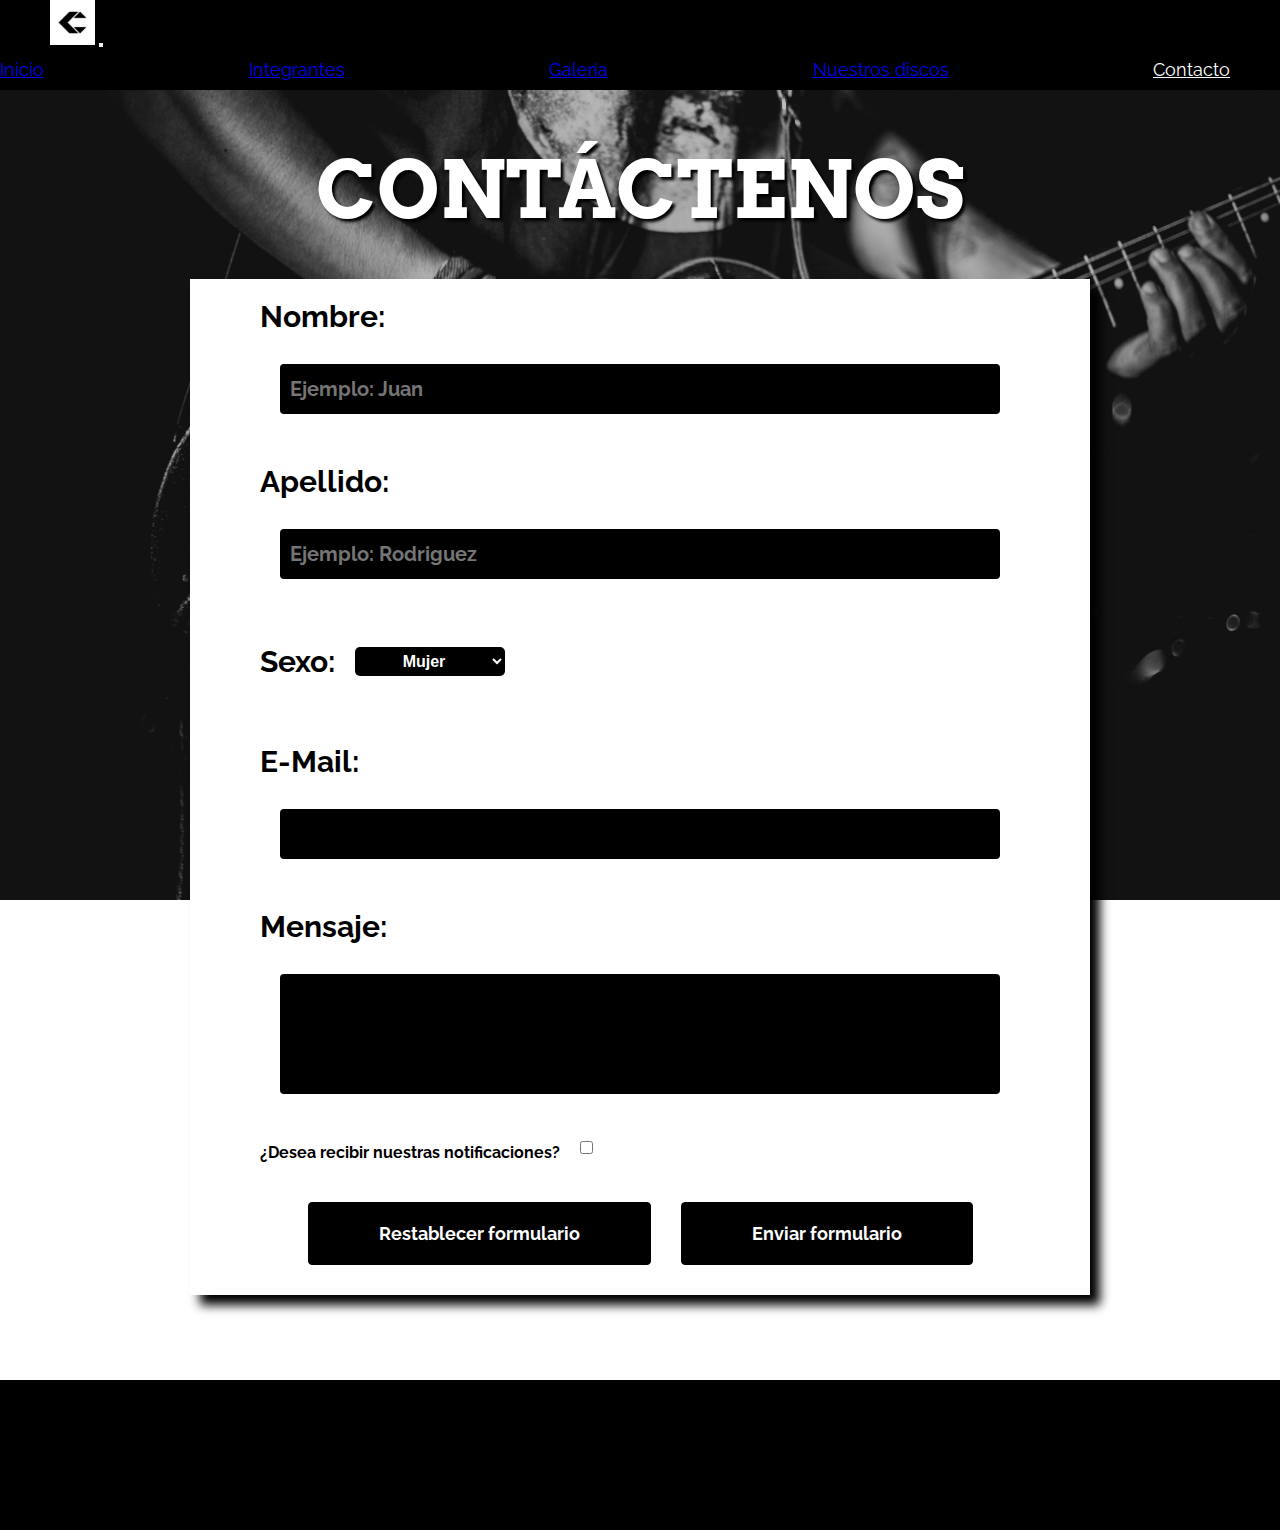
==== commit e4612d52: "Agrego más animaciones, transiciones, degrades y arreglo algunos errores" ====
--- a/pages/contacto.html
+++ b/pages/contacto.html
@@ -14,9 +14,9 @@
 </head>
 <body id="bodyContacto">
 
-    <header class="sticky-top border border-white border-top-0 border-right-0 border-left-0 encabezadoPieDePagina">
+    <header class="sticky-top border border-white border-top-0 border-right-0 border-left-0 encabezadoPieDePagina animated animate__fadeInDown">
         <nav class="navbar navbar-expand-md navbar-dark p-0">
-            <a class="navbar-brand" href="#"><img src="../images/carajologo.png" width="45px" height="45px" class="rounded-circle" alt="Logo Carajo"></a>
+            <a class="navbar-brand" href="../index.html"><img src="../images/carajologo.png" width="45px" height="45px" class="rounded-circle carajoLogo" alt="Logo Carajo"></a>
             <button class="navbar-toggler" data-toggle="collapse" data-target="#collapse_target">
             <i class="fa-solid fa-bars"></i>
             </button>
--- a/css/estilos.css
+++ b/css/estilos.css
@@ -10,7 +10,9 @@
     scroll-behavior:smooth;  
     box-sizing: border-box;
 }
-
+.gradient{
+    background-image: linear-gradient(to top, black,rgb(179, 179, 179), rgb(255, 255, 255));
+}
 body{
     background-image: url(../images/fondodepantalla.jpg);
     background-size: cover;
@@ -24,15 +26,16 @@
     font-family: 'Raleway', sans-serif;
 }
 header{
-    background-image: linear-gradient(to bottom, black, rgb(32, 32, 32));
-}
-
-nav a img{
+    background-image: linear-gradient(to bottom, black, rgb(0, 0, 0));
+}
+
+.carajoLogo{
     transition: all 0.5s ease;  
     margin-left: 50px;
-}
-
-nav a img:hover{
+    width: 45px;
+    height: 45px;
+}
+.carajoLogo:hover{
     transform: scale(1.05);
     transition: all 0.5s ease;
 }
@@ -63,18 +66,18 @@
 }
 
 footer{
-    background-image: linear-gradient(to top, black, rgb(32, 32, 32));
-    gap: 10px;
+    background-image: linear-gradient(to bottom, black, rgb(0, 0, 0));
+    gap: 12px;
+    height: 150px;
 }
 
 #containerRedes{
     display: flex;  
-    margin-right: 50px;
     gap: 40px;
+    margin-top: 45px;
 }
 
 footer i{
-    margin-top: 15px;
     font-size: 30px;
     color: rgb(255, 255, 255);
     transition: all 0.5s ease;
@@ -228,24 +231,29 @@
     font-size: 16px;
 }
 */
-/*
-
-@media only screen and (max-width:1200px){
-    nav ul li a{
-        font-size: 15px;
-    }
-    #copyright{
-        font-size: 14px;
-    }
-}
 
 @media only screen and (max-width:900px){
     #copyright{
-        font-size: 12px;
+        font-size: 15px;
+    }
+    #containerRedes{
+        margin-top: 30px;
     }
     footer i{
         font-size: 28px;
     }
+    footer{
+        height: 120px;
+    }
+    nav ul li a{
+        font-size: 16px;
+    }
+}
+@media only screen and (max-width:767px){
+    nav ul{
+        margin-right: 0px;
+        }
+
 }
 
 @media only screen and (max-width:768px){
@@ -253,21 +261,23 @@
         display: flex;
         flex-direction: column;
         justify-content: space-around;
-        height: 100px;
         gap:0;
         border-bottom: white solid 2px;
     }
+    nav button{
+        margin-right: 20px;
+    }
+
     .carajoLogo{
-        margin-top: 5px;
-        margin-left:0px;
+        margin-left:20px;
         width: 40px;
+        height: 40px;
     }
     #copyright{
-        margin-left: 20px;
-        font-size: 10px;
+        font-size: 14px;
     }
     footer i{
-        font-size: 25px;
+        font-size: 26px;
     }
     #containerRedes{
         margin-right: 20px;
@@ -285,7 +295,26 @@
 }
 @media only screen and (max-width:600px){
     #copyright{
-        font-size: 8px;
+        font-size: 13px;
+    }
+    footer i{
+        font-size: 24px;
+    }
+    #containerRedes{
+        gap:30px;
+        margin-top: 25px;
+    }
+    footer{
+        height: 100px;
+    }
+}
+@media only screen and (max-width:479px){
+    .carajoLogo{
+        width: 35px;
+        height: 35px;
+    }
+    #copyright{
+        font-size: 12px;
     }
     footer i{
         font-size: 22px;
@@ -293,22 +322,11 @@
     #containerRedes{
         gap:30px;
     }
-}
-@media only screen and (max-width:479px){
-    #copyright{
-        font-size: 7px;
-    }
-    footer i{
-        font-size: 18px;
-    }
-    #containerRedes{
-        gap:20px;
-    }
     nav ul li a{
         font-size: 10px;
     }
 }
-*/
+
 /*INICIO*/
 
 .seccionTitulo{
@@ -316,13 +334,12 @@
     display: flex;
     justify-content: center;
     align-items: center;
-    gap: 240px;
+    gap: 220px;
     flex-direction: column;
-    background-color: rgba(0, 0, 0, 0.2);
 }
 
 main section article h1{
-    padding-top: 200px;
+    padding-top: 180px;
     color: rgb(255, 255, 255); 
     font-size: 180px;
     display: flex;
@@ -330,7 +347,7 @@
     font-weight: bold;
     text-align:center;
     font-family: 'Arvo', serif;
-    text-shadow: 3px 3px 3px rgb(0, 0, 0);
+    text-shadow: 50px 50px 50px rgb(0, 0, 0);
 }
 
 .textoIndex{
@@ -351,42 +368,35 @@
     font-size: 50px;
     color: white;
     transition: all 0.5s ease;
-    animation: efectoFlecha 1.5s ease-in infinite alternate;
+    animation: efectoFlecha 1.5s ease-in-out infinite alternate;
 }
 
 @keyframes efectoFlecha{
     0%{
-        transform: translateY(5px) scale(1);
+        transform: translateY(5px) scale(1.10);
     }
     
     100%{
-        transform: translateY(17.5px) scale(1.10);
-    }
-}
-
-#flecha:hover{
-    transition: all 0.5s ease;
-}
-
+        transform: translateY(17.5px) scale(1);
+    }
+}
 
 .seccionIndex{
-    background-color: rgba(255, 255, 255, 0.8);     
     font-family: 'Raleway', sans-serif;
     font-weight: bold;
     color: rgb(0, 0, 0);
     font-size: 20px;
-    height: 700px;  
+    height: 700px;
 }
 
 #flex{
-    gap: 20px;
     display: flex;
     flex-direction: column;
     align-items:center;
 }
 
 #seccion__quienessomos{
-    border-top: solid black 4px;
+    border-top: solid black 2px;
     display: flex;
     flex-direction: row;
     align-items: center;
@@ -395,8 +405,8 @@
 }
 
 #seccion__quienessomos--imagen{
-    border-radius: 40px;
-    box-shadow: 5px 5px 5px rgb(0, 0, 0);
+    border-radius: 10px;
+    box-shadow: 5px 5px 5px rgb(41, 41, 41);
     margin: 0px;
     padding-bottom: 0px;
     width: 850px;
@@ -415,13 +425,13 @@
     justify-content: center;
     align-items: center;
     position: relative;
-    width: 120px;
+    width: 130px;
     height: 50px;
     background-color: black;
     color: rgb(255, 255, 255);
     border: none;
     cursor: pointer;
-    transition: all ease-in-out .5s;
+    transition: all ease-in-out .75s;
     border-radius: 5px;
     overflow: hidden;
     border: solid 1px black;
@@ -430,18 +440,18 @@
 #masInfo::after{
     content: "";
     position:absolute;
-    width: 100%;
+    width: 141%;
     height: 60px;
     z-index: 0;
-    left:-170px;
+    left:-180px;
     bottom:0;
     border-bottom: 50px solid rgba(255, 255, 255, 0.8);
     border-right: 50px solid transparent;
-    transition: all ease-in-out 1s;
+    transition: all ease-in-out .75s;
 }
 #masInfo:hover::after{
     left: 0;
-    transition: all ease-in-out 1s;
+    transition: all ease-in-out .75s;
 }
 
 div a span{
@@ -462,8 +472,7 @@
 
 #seccion__estilos{
     font-family: 'Raleway', sans-serif;
-    color: rgb(255, 255, 255);
-    background-color: rgba(0, 0, 0, 0.8);
+    color: rgb(36, 36, 36);
     display: flex;
     flex-direction: row-reverse;
     justify-content: center;
@@ -477,13 +486,17 @@
     text-align: justify;
     justify-content: center;
     margin: auto 0px;
+    display: flex;
+    flex-direction: column;
+    padding-top: 30px;
 }    
 
 #seccion__estilos--imagen{
-    border-radius: 40px;
-    box-shadow: 5px 5px 5px rgb(255, 255, 255);
+    border-radius: 10px;
+    box-shadow: 5px 5px 5px rgb(65, 65, 65);
     width: 420px;     
-    height: 480px;  
+    height: 480px;
+    
 }  
 
 #seccion__estilos--imagen:hover{
@@ -492,9 +505,8 @@
 
 
 #seccionUbicacion{
-    background-color: rgba(255, 255, 255, 0.8);  
     font-family: 'Raleway', sans-serif;
-    color: rgb(0, 0, 0);
+    color: rgb(255, 255, 255);
     line-height: 60px;
     font-size: 20px;
     display: flex;
@@ -512,14 +524,23 @@
 }
 
 #mapa{
-    border-radius: 40px;
-    box-shadow: 5px 5px 5px rgb(0, 0, 0);
+    border-radius: 10px;
+    box-shadow: 5px 5px 5px rgb(214, 214, 214);
     width: 1000px;
     height: 420px;
     align-items: center;
 }
 
 @media only screen and (max-width:1478px){
+    .titulosSeccionIndex{
+        font-size: 30px;
+    }
+    main section article h1{
+        font-size: 170px;
+    }
+    .textoIndex{
+        font-size: 39px;
+    }
     .seccionIndex{
         font-size: 18px;
     }
@@ -547,6 +568,16 @@
     }
 }
 @media only screen and (max-width:1200px){
+    .titulosSeccionIndex{
+        font-size: 26.5px;
+        padding-bottom: 10px;
+    }
+    main section article h1{
+        font-size: 160px;
+    }
+    .textoIndex{
+        font-size: 35px;
+    }
     .seccionTitulo{
         height: 800px;
     }
@@ -558,9 +589,6 @@
     }
     main section article h1{
         font-size: 150px;
-    }
-    .textoIndex{
-        font-size: 35px;
     }
     .seccionIndex{
         font-size: 16px;
@@ -592,7 +620,7 @@
     }
     #seccion__estilos--texto{
         width:400px;
-        line-height: 40px;
+        line-height:41px;
     }
     #seccionUbicacion{
         font-size: 16px;
@@ -604,11 +632,15 @@
     .textoUbicacion{
         line-height: 50px;
         margin: 0 auto;
-        width: 550px;
+        width: 540px;
     }
 }
 
 @media only screen and (max-width:1000px){
+    .titulosSeccionIndex{
+        font-size: 24px;
+        text-align: center;
+    }
     #flecha{
         display: none;
     }
@@ -646,17 +678,18 @@
     #seccion__estilos--imagen{
         width: 500px;
         height: 360px;
-        margin-bottom: 30px;
+        margin-bottom: 70px;  
     }
     #seccion__estilos{
         flex-direction: column;
         gap: 0px;
-        height: 700px;
+        height: 800px;
     }
     #seccion__estilos--texto{
         line-height: 40px;
-        text-align: center;
+        text-align: left;
         width: 695px;
+        margin-top: 70px;
     }
     #seccionUbicacion{
         font-size: 15px;
@@ -666,12 +699,14 @@
         width: 700px;
     }
     .textoUbicacion{
-        line-height: 50px;
-        margin: 0 auto;
+        line-height: 40px;
         width: 510px;
     }
 }
 @media only screen and (max-width:768px){
+    .titulosSeccionIndex{
+        font-size: 22px;
+    }
     #flecha{
         display: none;
     }
@@ -689,7 +724,7 @@
         font-size: 22px;
     }
     .seccionIndex{
-        font-size: 14px;
+        font-size: 13px;
         gap: 0px;
     }
     #masInfo{
@@ -705,6 +740,71 @@
     }
     #seccion__quienessomos--texto{
         width: 530px;
+    }
+    #seccion__estilos--imagen{
+        width: 400px;
+        height: 300px;
+        margin-bottom: 100px;
+    }
+    #seccion__estilos{
+        padding-top: 30px;
+        flex-direction: column;
+        gap: 0px;
+        height: 800px;
+    }
+    #seccion__estilos--texto{
+        text-align: left;
+        width: 500px;
+        line-height: 40px;
+    }
+    #seccionUbicacion{
+        font-size: 14px;
+        height: 700px;
+    }
+    #mapa{
+        width: 550px;
+    }
+    .textoUbicacion{
+        line-height: 50px;
+        width: 470px;
+    }
+}
+@media only screen and (max-width:600px){
+    .titulosSeccionIndex{
+        font-size: 18px;
+    }
+    #flex{
+        gap:0px
+    }
+    .seccionTitulo{
+        height: 400px;
+    }
+    main section article h1{
+        font-size: 90px;
+        padding-top: 200px;
+    }
+    .textoIndex{
+        font-size: 20px;
+    }
+    .seccionIndex{
+        font-size: 13px;   
+        gap: 0px;
+    }
+    #masInfo{
+        line-height: 0px;
+    }
+    #seccion__quienessomos{
+        flex-direction: column;
+        gap: 20px;
+        height: 700px;
+    }
+    #seccion__quienessomos--imagen{
+        width: 450px;
+        height: 300px;
+    }
+    #seccion__quienessomos--texto{
+        line-height: 50px;
+        width: 410px;
     }
     #seccion__estilos--imagen{
         width: 400px;
@@ -718,39 +818,42 @@
         height: 700px;
     }
     #seccion__estilos--texto{
+        text-align: justify;
+        width: 395px;
+        line-height: 40px;
+    }
+    #seccion__estilos--titulo{
         text-align: center;
-        width: 580px;
-        line-height: 40px;
     }
     #seccionUbicacion{
-        font-size: 14px;
+        font-size: 13px;
         height: 700px;
     }
     #mapa{
-        width: 550px;
+        width: 440px;
+        height: 350px;
     }
     .textoUbicacion{
         line-height: 50px;
         margin: 0 auto;
-        width: 470px;
-    }
-}
-@media only screen and (max-width:600px){
+        width: 440px;
+    }
+}
+@media only screen and (max-width:480px){
     #flex{
         gap:0px
     }
     .seccionTitulo{
         height: 400px;
     }
-    main section article h1{
-        font-size: 90px;
-        padding-top: 200px;
+    main section article div h1{
+        font-size: 70px;
     }
     .textoIndex{
-        font-size: 20px;
+        font-size: 16px;
     }
     .seccionIndex{
-        font-size: 13px;   
+        font-size: 12px;   
         gap: 0px;
     }
     #masInfo{
@@ -762,17 +865,86 @@
         height: 700px;
     }
     #seccion__quienessomos--imagen{
-        width: 450px;
-        height: 300px;
+        width: 370px;
     }
     #seccion__quienessomos--texto{
         line-height: 50px;
-        width: 410px;
+        width: 350px;
     }
     #seccion__estilos--imagen{
-        width: 400px;
+        width: 300px;
+        height: 250px;
+        margin-bottom: 90px;
+    }
+    #seccion__estilos{
+        padding-top: 30px;
+        flex-direction: column;
+        gap: 0px;
+        height: 800px;
+    }
+    #seccion__estilos--texto{
+        text-align: justify;
+        width: 370px;
+        line-height: 35px;
+    }
+    #seccion__estilos--titulo{
+        text-align: center;
+    }
+    #seccionUbicacion{
+        font-size: 12px;
+        height: 700px;
+    }
+    #mapa{
+        width: 360px;
         height: 300px;
-        margin-bottom: 30px;
+    }
+    .textoUbicacion{
+        line-height: 50px;
+        margin: 0 auto;
+        width: 340px;
+    }
+}
+@media only screen and (max-width:390px){
+    .titulosSeccionIndex{
+        font-size: 17px;
+    }
+    #flex{
+        gap:0px
+    }
+    .seccionTitulo{
+        height: 400px;
+    }
+    main section article div h1{
+        font-size: 60px;
+        padding-top: 200px;
+    }
+    .textoIndex{
+        font-size: 13.5px;
+    }
+    .seccionIndex{
+        font-size: 10px;   
+        gap: 0px;
+    }
+    #masInfo{
+        line-height: 0px;
+    }
+    #seccion__quienessomos{
+        flex-direction: column;
+        gap: 20px;
+        height: 700px;
+    }
+    #seccion__quienessomos--imagen{
+        width: 300px;
+        height: 240px;
+    }
+    #seccion__quienessomos--texto{
+        line-height: 50px;
+        width: 300px;
+    }
+    #seccion__estilos--imagen{
+        width: 300px;
+        height: 250px;
+        margin-bottom: 100px;
     }
     #seccion__estilos{
         padding-top: 30px;
@@ -782,138 +954,6 @@
     }
     #seccion__estilos--texto{
         text-align: justify;
-        width: 395px;
-        line-height: 40px;
-    }
-    #seccion__estilos--titulo{
-        text-align: center;
-    }
-    #seccionUbicacion{
-        font-size: 13px;
-        height: 700px;
-    }
-    #mapa{
-        width: 440px;
-        height: 350px;
-    }
-    .textoUbicacion{
-        line-height: 50px;
-        margin: 0 auto;
-        width: 440px;
-    }
-}
-@media only screen and (max-width:480px){
-    #flex{
-        gap:0px
-    }
-    .seccionTitulo{
-        height: 400px;
-    }
-    main section article div h1{
-        font-size: 80px;
-    }
-    .textoIndex{
-        font-size: 18px;
-    }
-    .seccionIndex{
-        font-size: 12px;   
-        gap: 0px;
-    }
-    #masInfo{
-        line-height: 0px;
-    }
-    #seccion__quienessomos{
-        flex-direction: column;
-        gap: 20px;
-        height: 700px;
-    }
-    #seccion__quienessomos--imagen{
-        width: 370px;
-    }
-    #seccion__quienessomos--texto{
-        line-height: 50px;
-        width: 350px;
-    }
-    #seccion__estilos--imagen{
-        width: 300px;
-        height: 250px;
-        margin-bottom: 30px;
-    }
-    #seccion__estilos{
-        padding-top: 30px;
-        flex-direction: column;
-        gap: 0px;
-        height: 700px;
-    }
-    #seccion__estilos--texto{
-        text-align: justify;
-        width: 370px;
-        line-height: 35px;
-    }
-    #seccion__estilos--titulo{
-        text-align: center;
-    }
-    #seccionUbicacion{
-        font-size: 12px;
-        height: 700px;
-    }
-    #mapa{
-        width: 360px;
-        height: 300px;
-    }
-    .textoUbicacion{
-        line-height: 50px;
-        margin: 0 auto;
-        width: 340px;
-    }
-}
-@media only screen and (max-width:390px){
-    #flex{
-        gap:0px
-    }
-    .seccionTitulo{
-        height: 400px;
-    }
-    main section article h1{
-        font-size: 70px;
-        padding-top: 200px;
-    }
-    .textoIndex{
-        font-size: 16px;
-    }
-    .seccionIndex{
-        font-size: 11px;   
-        gap: 0px;
-    }
-    #masInfo{
-        line-height: 0px;
-    }
-    #seccion__quienessomos{
-        flex-direction: column;
-        gap: 20px;
-        height: 700px;
-    }
-    #seccion__quienessomos--imagen{
-        width: 300px;
-        height: 240px;
-    }
-    #seccion__quienessomos--texto{
-        line-height: 50px;
-        width: 300px;
-    }
-    #seccion__estilos--imagen{
-        width: 300px;
-        height: 250px;
-        margin-bottom: 30px;
-    }
-    #seccion__estilos{
-        padding-top: 30px;
-        flex-direction: column;
-        gap: 0px;
-        height: 700px;
-    }
-    #seccion__estilos--texto{
-        text-align: justify;
         width: 310px;
         line-height: 35px;
     }
@@ -930,7 +970,7 @@
     }
     .textoUbicacion{
         line-height: 50px;
-        margin: 0 auto;
+        margin-top: 50px;
         width: 310px;
     }
 }
@@ -940,27 +980,25 @@
 #tituloIntegrantes{
     margin: 0px auto;
     color: white; 
-    font-size: 30px;   
-    background-color: rgba(0, 0, 0, 0.2);
+    font-size: 80px; 
     text-rendering: optimizeLegibility;
     font-weight: bold;
     text-align: center;
     font-family: 'Arvo', serif;
-    width: 100%;
-    padding: 70px;
-    padding-top: 80px;
-    border-bottom: solid black 4px;
     text-shadow: 3px 3px 3px rgb(0, 0, 0);
 }
-
-.seccionIntegrantes{
-    background-color: rgba(255, 255, 255, 0.8);     
+#seccionTituloIntegrantes{
+    align-items: center;
+    display: flex;
+    height: 400px;
+    border-bottom: 2px solid black;
+}
+
+.seccionIntegrantes{    
     font-family: 'BIZ UDMincho', serif;
     color: rgb(0, 0, 0);
     line-height: 60px;
     font-size: 20px;
-    padding-bottom: 10px;
-    padding-top: 30px;  
     font-family: 'Raleway', sans-serif;
     font-weight: bold;
     height: 600px;
@@ -972,47 +1010,49 @@
 }
 
 #seccionAndresVillanova{
-    background-color: rgba(0, 0, 0, 0.8);
     color: white;
-    padding-top: 60px;
-    padding-bottom: 20px;
     display: flex;
     flex-direction: row;
     gap: 150px;
 }
-
 #marceloCorvalanTexto{
     width: 550px;
     text-align: justify;
 }
 
 #marceloCorvalanFoto{
-    border-radius: 10%;
+    border-radius: 10px;
     width: 350px;
-    box-shadow: 10px 10px 10px rgb(0, 0, 0);
+    box-shadow: 5px 5px 5px rgb(177, 177, 177);
+}
+#seccionHernanLanger{
+    padding-bottom: 50px;
 }
 
 #andresVillanovaTexto{
     width: 500px;
     text-align: justify;
+    color: rgb(79, 79, 79);
 }
 
 #andresVillanovaFoto{
-    border-radius: 10%;
+    border-radius: 10px;
     width: 450px;   
-    box-shadow: 10px 10px 10px rgb(255, 255, 255);
+    box-shadow:5px 5px 5px rgb(168, 168, 168);
 }
 
 #hernanLangerTexto{
     width: 550px;
     text-align: justify ;
+    color: white;
 }
 
 #hernanLangerFoto{
-    border-radius: 10%;
+    border-radius: 10px;
     width: 450px;
-    box-shadow: 10px 10px 10px rgb(0, 0, 0);
-}
+    box-shadow: 5px 5px 5px rgb(176, 176, 176);
+}
+
 
 /*GALERÍA*/
 
@@ -1040,7 +1080,6 @@
 
 .seccionGaleria{
     padding-top: 30px;
-    background-color: rgba(0, 0, 0, 0.2);
     display: flex;
     flex-direction: column;
 }
@@ -1060,7 +1099,7 @@
 .img{
     transition: all 0.75s ease;
     filter: brightness(70%);
-    border: solid 2px rgb(255, 255, 255,0.8);
+    border: solid 1px rgb(255, 255, 255,0.8);
 }
 
 .img:hover{ 
@@ -1606,14 +1645,12 @@
     font-family: 'Arvo', serif;
     padding-top: 80px;
     padding-bottom: 60px;
-    background-color: rgba(0, 0, 0, 0.2);
     margin: 0;
 }
 
 #seccionDiscos{
     display: flex;
     justify-content: center;
-    background-color: rgba(0, 0, 0, 0.2);
     padding-bottom: 50px;
 }
 
@@ -1678,7 +1715,6 @@
 
 .seccionContacto{
     padding-bottom: 40px;
-    background-color: rgba(0, 0, 0, 0.2);
 }
 
 .tituloContacto{
@@ -1706,7 +1742,6 @@
     font-family: 'Raleway', sans-serif; 
     background-color: white;
     box-shadow: 10px 10px 10px black;
-    border-radius:10px;
 }
 
 .form__label, .form__select{
@@ -1730,7 +1765,7 @@
     background-color: rgb(0, 0, 0);
     border: none;
     color: rgba(255, 255, 255);
-    border-radius: 5px;
+    border-radius: 4px;
     outline: none;
     transition: all 0.5s ease-in;
 }
@@ -1756,6 +1791,7 @@
     cursor: pointer;
     padding: 5px;
     width: 150px;
+    text-align: center;
 }
 
 #container__sexo{   
@@ -1782,7 +1818,7 @@
     height: 120px;
     resize:none;
     font-size: 16px;
-    border-radius: 5px;
+    border-radius: 4px;
     outline: none;
 }
 
@@ -1791,7 +1827,7 @@
     flex-direction: row;
     align-items: center;
     gap: 20px;
-    margin-top: 10px;
+    margin-top: 5px;
     margin-bottom: 20px;
 }
 
@@ -1801,6 +1837,7 @@
     font-weight: bold;
     outline: none;
     font-size: 16px;
+    margin-top: 10px;
 }
 
 #containerBotones{
@@ -1817,7 +1854,7 @@
     font-size: 18px;
     padding: 20px 70px;
     background-color: rgb(0, 0, 0);
-    border-radius: 5px;
+    border-radius: 4px;
     color: white;
     border: none;
     outline: none;
@@ -1833,6 +1870,7 @@
     transition: all 0.5s ease-in;
 }
 
+
 @media only screen and (max-width:1200px){
 
     main section article form{
@@ -1887,6 +1925,9 @@
     #container__sexo{
         padding-left: 51px;
     }
+    .form__label, .form__sexo{
+        padding-top: 15px;
+    }
     #form__sexo{
         font-size: 22px;
     }
@@ -1896,7 +1937,7 @@
     }
     .form__label--checkbox{
         margin-left: 50px;
-        font-size: 10px;    
+        font-size: 12px;
     }
     .form__select{
         font-size: 10px;
@@ -1904,14 +1945,21 @@
     .form__input{
         height: 40px;
         font-size:14px ;
+        margin: 20px;
     }
     .form__textarea{
         padding-right: 8px;
         height: 96px;
         font-size: 12px;
+        margin: 20px;
+    }
+    #container__checkbox{
+        margin-bottom: 10px;
+        margin-top: 0px;
     }
     #containerBotones{
         gap: 25px;
+        margin-top: 15px;
     }
     .form__input--reset, .form__input--submit{
         padding: 18px 20px;
@@ -1949,8 +1997,10 @@
     .form__input{
         height: 40px;
         font-size:13px;
+        margin: 15px;
     }
     .form__textarea{
+        margin: 15px;
         padding-right: 8px;
         height: 96px;
         font-size: 11px;
@@ -1959,8 +2009,12 @@
         padding: 14px 18px;
         font-size: 12px;
     }
+    #container__checkbox{
+        margin-top: 0px;
+    }
     #containerBotones{
         gap:20px;
+        margin-top: 5px;
     }
 }
 @media only screen and (max-width:600px){
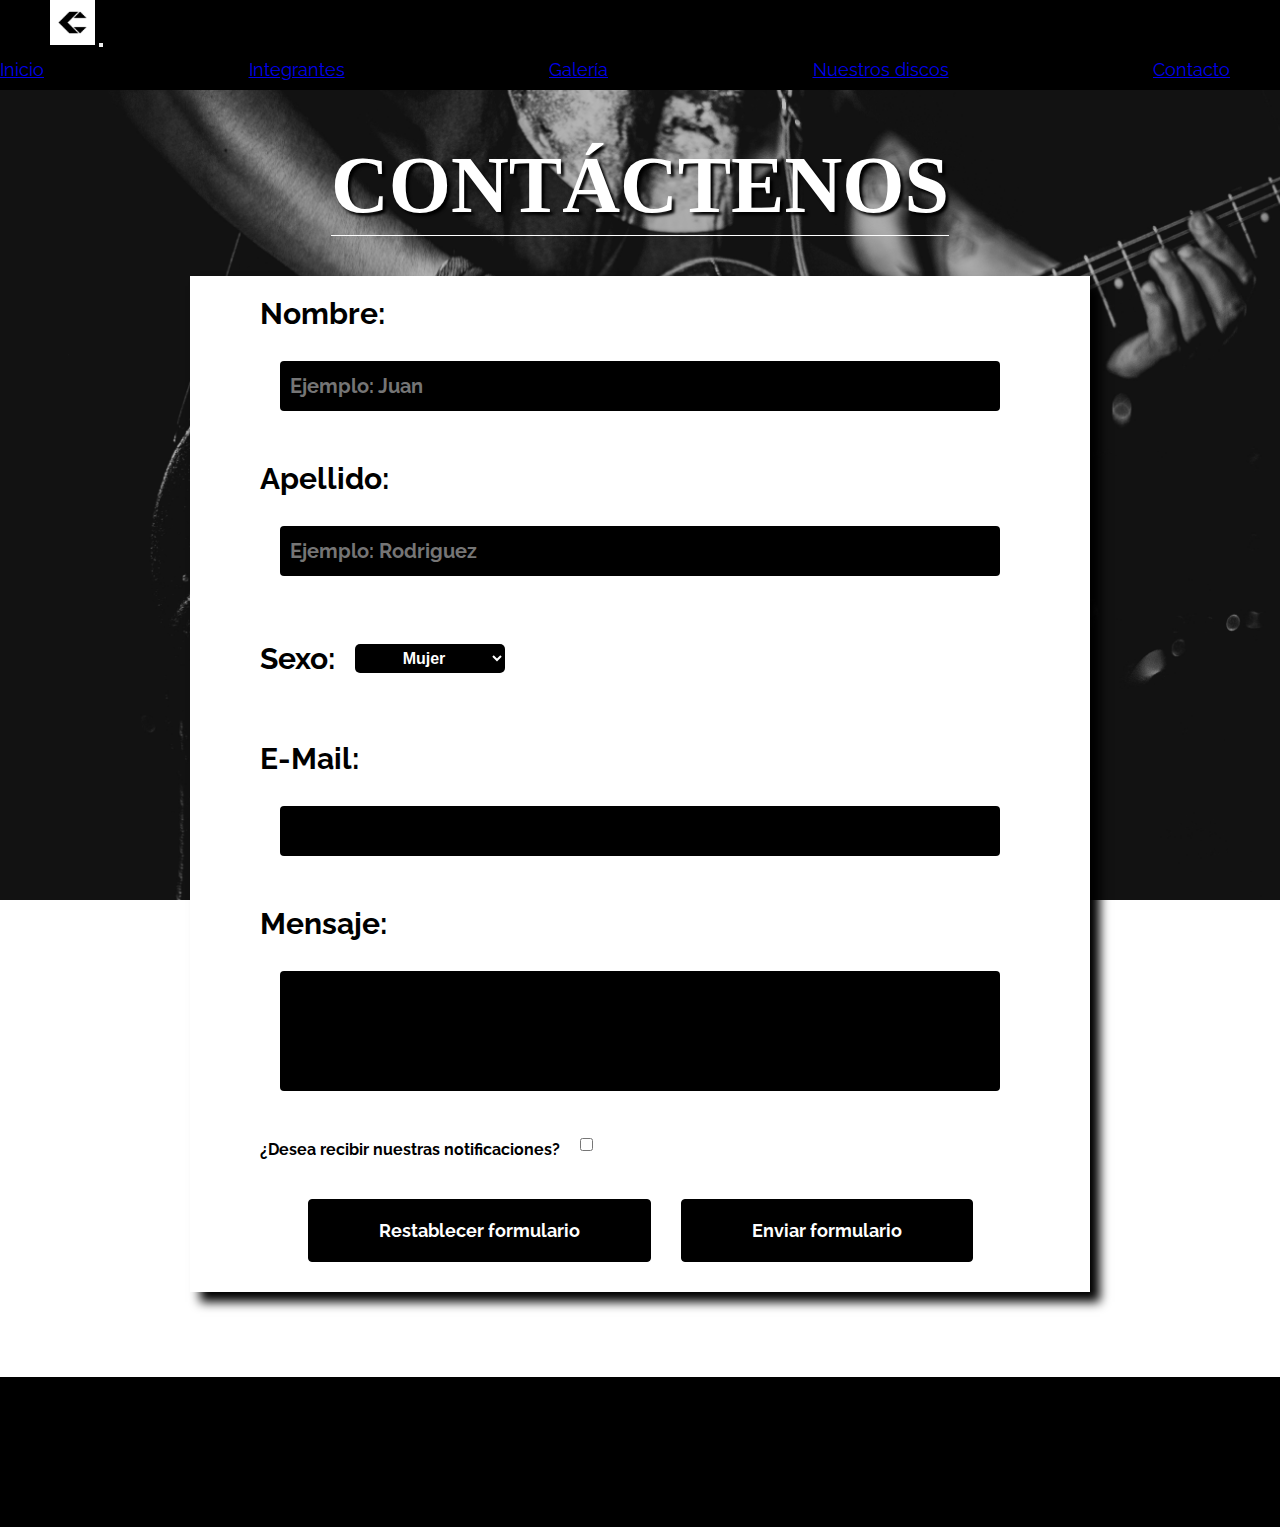
==== commit e26dc6c5: "Agrego SASS y modifico el código CSS" ====
--- a/pages/contacto.html
+++ b/pages/contacto.html
@@ -14,7 +14,7 @@
 </head>
 <body id="bodyContacto">
 
-    <header class="sticky-top border border-white border-top-0 border-right-0 border-left-0 encabezadoPieDePagina animated animate__fadeInDown">
+    <header class="sticky-top border border-white border-top-0 border-right-0 border-left-0 encabezadoPieDePagina">
         <nav class="navbar navbar-expand-md navbar-dark p-0">
             <a class="navbar-brand" href="../index.html"><img src="../images/carajologo.png" width="45px" height="45px" class="rounded-circle carajoLogo" alt="Logo Carajo"></a>
             <button class="navbar-toggler" data-toggle="collapse" data-target="#collapse_target">
@@ -70,9 +70,9 @@
                     <div id="container__sexo">
                         <div id="form__sexo">Sexo:</div>
                         <select class="form__select" name="sexo" id="" required>
-                            <option class="form__select--option" value="M">Mujer</option>
-                            <option class="form__select--option" value="H">Hombre</option>
-                            <option class="form__select--option" value="X">Otro</option>
+                            <option class="form__select--option font-weight-bold d-flex justify-content-center" value="M">Mujer</option>
+                            <option class="form__select--option font-weight-bold" value="H">Hombre</option>
+                            <option class="form__select--option font-weight-bold" value="X">Otro</option>
                         </select>
                     </div>
                     
--- a/css/estilos.css
+++ b/css/estilos.css
@@ -1,92 +1,86 @@
-@import url('https://fonts.googleapis.com/css2?family=Josefin+Slab:ital,wght@0,200;1,700&display=swap');
-@import url('https://fonts.googleapis.com/css2?family=BIZ+UDMincho&display=swap');
-@import url('https://fonts.googleapis.com/css2?family=Raleway:wght@100&family=Roboto+Condensed&display=swap');
-@import url('https://fonts.googleapis.com/css2?family=Arvo&display=swap');
-
-
-*{
-    margin: 0;
-    padding: 0;  
-    scroll-behavior:smooth;  
-    box-sizing: border-box;
-}
-.gradient{
-    background-image: linear-gradient(to top, black,rgb(179, 179, 179), rgb(255, 255, 255));
-}
-body{
-    background-image: url(../images/fondodepantalla.jpg);
-    background-size: cover;
-    background-repeat: no-repeat;
-    background-attachment:fixed;
-    background-position:center;
+@charset "UTF-8";
+@import url("https://fonts.googleapis.com/css2?family=Josefin+Slab:ital,wght@0,200;1,700&display=swap");
+@import url("https://fonts.googleapis.com/css2?family=BIZ+UDMincho&display=swap");
+@import url("https://fonts.googleapis.com/css2?family=Raleway:wght@100&family=Roboto+Condensed&display=swap");
+@import url("https://fonts.googleapis.com/css2?family=Arvo&display=swap");
+* {
+  margin: 0;
+  padding: 0;
+  scroll-behavior: smooth;
+  box-sizing: border-box;
+}
+
+.gradient {
+  background: white;
+  background: linear-gradient(180deg, rgba(255, 255, 255, 0.9) 0%, rgba(143, 143, 143, 0.9) 45%, rgba(0, 0, 0, 0.9) 100%);
+}
+
+body {
+  background-image: url(../images/fondodepantalla.jpg);
+  background-size: cover;
+  background-repeat: no-repeat;
+  background-attachment: fixed;
+  background-position: center;
 }
 
 /*HEADER Y FOOTER*/
-.encabezadoPieDePagina{
-    font-family: 'Raleway', sans-serif;
-}
-header{
-    background-image: linear-gradient(to bottom, black, rgb(0, 0, 0));
-}
-
-.carajoLogo{
-    transition: all 0.5s ease;  
-    margin-left: 50px;
-    width: 45px;
-    height: 45px;
-}
-.carajoLogo:hover{
-    transform: scale(1.05);
-    transition: all 0.5s ease;
-}
-
-nav ul{
-    margin-right: 50px;
-    padding-top: 10px;
-    display: flex;
-    justify-content: space-between;
-    gap: 20px;
-    padding-bottom: 10px;
-}
-
-nav button{
-    margin-right: 50px;
-}
-
-.active{
-    color: rgb(255, 255, 255);   
-}
-
-nav ul li{
-    transition: all 0.5s ease;
-    list-style: none;
-    position: relative;
-    padding: 0;
-    font-size: 18px;
-}
-
-footer{
-    background-image: linear-gradient(to bottom, black, rgb(0, 0, 0));
-    gap: 12px;
-    height: 150px;
-}
-
-#containerRedes{
-    display: flex;  
-    gap: 40px;
-    margin-top: 45px;
-}
-
-footer i{
-    font-size: 30px;
-    color: rgb(255, 255, 255);
-    transition: all 0.5s ease;
-}
-
-footer i:hover{
-    color: rgba(155, 155, 155, 0.924);
-    transition: all 0.5s ease;
-    transform: scale(1.15);
+.encabezadoPieDePagina {
+  font-family: "Raleway", sans-serif;
+}
+
+header {
+  background-color: black;
+}
+header nav .carajoLogo {
+  transition: all 0.5s ease;
+  margin-left: 50px;
+  width: 45px;
+  height: 45px;
+}
+header nav .carajoLogo:hover {
+  transform: scale(1.05);
+  transition: all 0.5s ease;
+}
+header nav ul {
+  margin-left: auto;
+  margin-right: 50px;
+  padding-top: 10px;
+  display: flex;
+  justify-content: space-between;
+  gap: 20px;
+  padding-bottom: 10px;
+}
+header nav ul li {
+  transition: all 0.5s ease;
+  list-style: none;
+  position: relative;
+  padding: 0;
+  font-size: 18px;
+}
+header nav button {
+  margin-right: 50px;
+}
+
+footer {
+  background-color: black;
+  gap: 12px;
+  height: 150px;
+  bottom: auto;
+}
+footer #containerRedes {
+  display: flex;
+  gap: 40px;
+  margin-top: 45px;
+}
+footer #containerRedes i {
+  font-size: 30px;
+  color: white;
+  transition: all 0.5s ease;
+}
+footer #containerRedes i:hover {
+  color: rgba(155, 155, 155, 0.924);
+  transition: all 0.5s ease;
+  transform: scale(1.15);
 }
 
 /*
@@ -231,1927 +225,1996 @@
     font-size: 16px;
 }
 */
-
-@media only screen and (max-width:900px){
-    #copyright{
-        font-size: 15px;
-    }
-    #containerRedes{
-        margin-top: 30px;
-    }
-    footer i{
-        font-size: 28px;
-    }
-    footer{
-        height: 120px;
-    }
-    nav ul li a{
-        font-size: 16px;
-    }
-}
-@media only screen and (max-width:767px){
-    nav ul{
-        margin-right: 0px;
-        }
-
-}
-
-@media only screen and (max-width:768px){
-    header{
-        display: flex;
-        flex-direction: column;
-        justify-content: space-around;
-        gap:0;
-        border-bottom: white solid 2px;
-    }
-    nav button{
-        margin-right: 20px;
-    }
-
-    .carajoLogo{
-        margin-left:20px;
-        width: 40px;
-        height: 40px;
-    }
-    #copyright{
-        font-size: 14px;
-    }
-    footer i{
-        font-size: 26px;
-    }
-    #containerRedes{
-        margin-right: 20px;
-        gap: 40px;
-    }
-    .barraNavegacion{
-        margin-bottom: 5px;
-        margin-right:0px;
-        gap:20px;
-        justify-content:space-between;
-    }
-    nav ul li a{
-        font-size: 12px;
-    }
-}
-@media only screen and (max-width:600px){
-    #copyright{
-        font-size: 13px;
-    }
-    footer i{
-        font-size: 24px;
-    }
-    #containerRedes{
-        gap:30px;
-        margin-top: 25px;
-    }
-    footer{
-        height: 100px;
-    }
-}
-@media only screen and (max-width:479px){
-    .carajoLogo{
-        width: 35px;
-        height: 35px;
-    }
-    #copyright{
-        font-size: 12px;
-    }
-    footer i{
-        font-size: 22px;
-    }
-    #containerRedes{
-        gap:30px;
-    }
-    nav ul li a{
-        font-size: 10px;
-    }
-}
-
-/*INICIO*/
-
-.seccionTitulo{
-    height: 915px;
-    display: flex;
-    justify-content: center;
-    align-items: center;
-    gap: 220px;
-    flex-direction: column;
-}
-
-main section article h1{
-    padding-top: 180px;
-    color: rgb(255, 255, 255); 
-    font-size: 180px;
-    display: flex;
-    align-items: center;
-    font-weight: bold;
-    text-align:center;
-    font-family: 'Arvo', serif;
-    text-shadow: 50px 50px 50px rgb(0, 0, 0);
-}
-
-.textoIndex{
-    font-family: 'Raleway', sans-serif;
-    font-weight: bold;
-    color: white;
-    text-align: center;
-    font-size: 41px;
-    text-shadow: 3px 3px 3px rgb(0, 0, 0);
-}
-
-#containerFlecha{
-    justify-content: center;
-    display: flex;
-}
-
-#flecha{
-    font-size: 50px;
-    color: white;
-    transition: all 0.5s ease;
-    animation: efectoFlecha 1.5s ease-in-out infinite alternate;
-}
-
-@keyframes efectoFlecha{
-    0%{
-        transform: translateY(5px) scale(1.10);
-    }
-    
-    100%{
-        transform: translateY(17.5px) scale(1);
-    }
-}
-
-.seccionIndex{
-    font-family: 'Raleway', sans-serif;
-    font-weight: bold;
-    color: rgb(0, 0, 0);
-    font-size: 20px;
-    height: 700px;
-}
-
-#flex{
+@media only screen and (max-width: 900px) {
+  footer {
+    height: 120px;
+  }
+  footer #containerRedes {
+    margin-top: 30px;
+  }
+  footer #containerRedes i {
+    font-size: 28px;
+  }
+  footer #copyright {
+    font-size: 15px;
+  }
+
+  nav ul li a {
+    font-size: 16px;
+  }
+}
+@media only screen and (max-width: 767px) {
+  header nav ul {
+    margin-right: 0px;
+  }
+}
+@media only screen and (max-width: 768px) {
+  header {
     display: flex;
     flex-direction: column;
-    align-items:center;
-}
-
-#seccion__quienessomos{
-    border-top: solid black 2px;
-    display: flex;
-    flex-direction: row;
-    align-items: center;
-    justify-content: center;
-    gap: 150px;
-}
-
-#seccion__quienessomos--imagen{
-    border-radius: 10px;
-    box-shadow: 5px 5px 5px rgb(41, 41, 41);
-    margin: 0px;
-    padding-bottom: 0px;
-    width: 850px;
-    text-align: center;
-}
-
-#seccion__quienessomos--texto{
-    width: 400px;
-    text-align: center;
-    line-height: 60px;
-}
-
-#masInfo{
-    text-decoration: none;
-    display:inline-flex;
-    justify-content: center;
-    align-items: center;
-    position: relative;
-    width: 130px;
-    height: 50px;
-    background-color: black;
-    color: rgb(255, 255, 255);
-    border: none;
-    cursor: pointer;
-    transition: all ease-in-out .75s;
-    border-radius: 5px;
-    overflow: hidden;
-    border: solid 1px black;
-}
-
-#masInfo::after{
-    content: "";
-    position:absolute;
-    width: 141%;
-    height: 60px;
-    z-index: 0;
-    left:-180px;
-    bottom:0;
-    border-bottom: 50px solid rgba(255, 255, 255, 0.8);
-    border-right: 50px solid transparent;
-    transition: all ease-in-out .75s;
-}
-#masInfo:hover::after{
-    left: 0;
-    transition: all ease-in-out .75s;
-}
-
-div a span{
-    font-size: 20px;
-    position: relative;
-    z-index: 1;
-    color: white;
-    padding-top: 15px;
-    padding-bottom: 15px;
-    padding-right: 21.578px;
-    padding-left: 21.578px;
-    transition: all ease-in-out 1s;
-}
-div a span:hover{
-    color: black;
-    transition: all ease-in-out 1s;
-}
-
-#seccion__estilos{
-    font-family: 'Raleway', sans-serif;
-    color: rgb(36, 36, 36);
-    display: flex;
-    flex-direction: row-reverse;
-    justify-content: center;
-    align-items: center;
-    gap: 150px;
-}    
-
-#seccion__estilos--texto{
-    width: 770px;
-    line-height: 70px;
-    text-align: justify;
-    justify-content: center;
-    margin: auto 0px;
-    display: flex;
+    justify-content: space-around;
+    gap: 0;
+    border-bottom: white solid 2px;
+  }
+  header nav button {
+    margin-right: 20px;
+  }
+  header nav ul li a {
+    font-size: 12px;
+  }
+  header nav .carajoLogo {
+    margin-left: 20px;
+    width: 40px;
+    height: 40px;
+  }
+
+  footer #containerRedes {
+    margin-right: 20px;
+    gap: 40px;
+  }
+  footer #containerRedes i {
+    font-size: 26px;
+  }
+  footer #copyright {
+    font-size: 14px;
+  }
+}
+@media only screen and (max-width: 600px) {
+  footer {
+    height: 100px;
+  }
+  footer #containerRedes {
+    gap: 30px;
+    margin-top: 25px;
+  }
+  footer #containerRedes i {
+    font-size: 24px;
+  }
+  footer #copyright {
+    font-size: 13px;
+  }
+}
+@media only screen and (max-width: 479px) {
+  footer #containerRedes {
+    gap: 30px;
+  }
+  footer #containerRedes i {
+    font-size: 22px;
+  }
+  footer #copyright {
+    font-size: 12px;
+  }
+
+  header nav .carajoLogo {
+    width: 35px;
+    height: 35px;
+  }
+  header nav ul li a {
+    font-size: 10px;
+  }
+}
+/*INICIO*/
+.seccionTitulo {
+  height: 915px;
+  display: flex;
+  justify-content: space-around;
+  flex-direction: column;
+  padding-top: 140px;
+}
+.seccionTitulo .containerTitulo {
+  display: flex;
+  flex-direction: column;
+  align-items: center;
+}
+.seccionTitulo .containerTitulo h1 {
+  color: white;
+  font-size: 180px;
+  font-weight: bold;
+  font-family: "Arvo", serif;
+  text-shadow: 10px 10px 10px black;
+  margin: 0;
+}
+.seccionTitulo .containerTitulo .textoIndex {
+  font-family: "Raleway", sans-serif;
+  font-weight: bold;
+  color: white;
+  font-size: 41px;
+  text-shadow: 3px 3px 3px black;
+  margin: 0;
+}
+.seccionTitulo #containerFlecha {
+  justify-content: center;
+  display: flex;
+}
+.seccionTitulo #containerFlecha #flecha {
+  font-size: 50px;
+  color: white;
+  transition: all 0.5s ease;
+  animation: efectoFlecha 1.5s ease-in-out infinite alternate;
+}
+
+@keyframes efectoFlecha {
+  0% {
+    transform: translateY(5px) scale(1.1);
+  }
+  100% {
+    transform: translateY(17.5px) scale(1);
+  }
+}
+.seccionIndex {
+  font-family: "Raleway", sans-serif;
+  font-weight: bold;
+  color: black;
+  font-size: 20px;
+  height: 700px;
+}
+
+#seccion__quienessomos {
+  border-top: solid black 2px;
+  display: flex;
+  flex-direction: row;
+  align-items: center;
+  justify-content: center;
+  gap: 150px;
+}
+#seccion__quienessomos #containerTextoBoton {
+  display: flex;
+  flex-direction: column;
+  align-items: center;
+}
+#seccion__quienessomos #containerTextoBoton #seccion__quienessomos--texto {
+  width: 400px;
+  text-align: center;
+  line-height: 60px;
+}
+#seccion__quienessomos #containerTextoBoton #masInfo {
+  text-decoration: none;
+  display: inline-flex;
+  justify-content: center;
+  align-items: center;
+  position: relative;
+  width: 117px;
+  height: 50px;
+  background-color: black;
+  color: white;
+  border: none;
+  cursor: pointer;
+  transition: all ease-in-out 0.75s;
+  border-radius: 5px;
+  overflow: hidden;
+  border: solid 1px black;
+}
+#seccion__quienessomos #containerTextoBoton #masInfo::after {
+  content: "";
+  position: absolute;
+  width: 141%;
+  height: 60px;
+  z-index: 0;
+  left: -180px;
+  bottom: 0;
+  border-bottom: 50px solid rgba(255, 255, 255, 0.7);
+  border-right: 50px solid transparent;
+  transition: all ease-in-out 0.75s;
+}
+#seccion__quienessomos #containerTextoBoton #masInfo:hover::after {
+  left: 0;
+  transition: all ease-in-out 0.75s;
+}
+#seccion__quienessomos #containerTextoBoton #masInfo span {
+  font-size: 20px;
+  position: relative;
+  z-index: 1;
+  color: white;
+  padding-top: 25px;
+  padding-bottom: 25px;
+  padding-right: 20.078px;
+  padding-left: 20.078px;
+  transition: all ease-in-out 1s;
+}
+#seccion__quienessomos #containerTextoBoton #masInfo span:hover {
+  color: black;
+  transition: all ease-in-out 1s;
+}
+#seccion__quienessomos #seccion__quienessomos--imagen {
+  border-radius: 10px;
+  box-shadow: 5px 5px 5px rgb(41, 41, 41);
+  margin: 0px;
+  padding-bottom: 0px;
+  width: 850px;
+  text-align: center;
+}
+
+#seccion__estilos {
+  font-family: "Raleway", sans-serif;
+  color: rgb(215, 215, 215);
+  display: flex;
+  flex-direction: row-reverse;
+  justify-content: center;
+  align-items: center;
+  gap: 150px;
+}
+#seccion__estilos #seccion__estilos--texto {
+  width: 770px;
+  line-height: 70px;
+  text-align: justify;
+  justify-content: center;
+  margin: auto 0px;
+  display: flex;
+  flex-direction: column;
+  padding-top: 30px;
+}
+#seccion__estilos #seccion__estilos--imagen {
+  border-radius: 10px;
+  box-shadow: 5px 5px 5px rgb(142, 142, 142);
+  width: 420px;
+  height: 480px;
+}
+
+#seccionUbicacion {
+  font-family: "Raleway", sans-serif;
+  color: white;
+  line-height: 60px;
+  font-size: 20px;
+  display: flex;
+  flex-direction: column;
+  justify-content: center;
+  text-align: center;
+  font-weight: bold;
+  gap: 20px;
+  height: 700px;
+}
+#seccionUbicacion .textoUbicacion {
+  width: 1350px;
+  margin: 0 auto;
+}
+#seccionUbicacion #mapa {
+  border-radius: 10px;
+  box-shadow: 5px 5px 5px rgb(122, 122, 122);
+  width: 1000px;
+  height: 420px;
+  align-items: center;
+}
+
+@media only screen and (max-width: 1478px) {
+  .seccionIndex {
+    font-size: 18px;
+  }
+  .seccionIndex .titulosSeccionIndex {
+    font-size: 30px;
+  }
+
+  #seccion__quienessomos {
+    gap: 50px;
+  }
+  #seccion__quienessomos #containerTextoBoton #seccion__quienessomos--texto {
+    width: 350px;
+  }
+  #seccion__quienessomos #seccion__quienessomos--imagen {
+    width: 750px;
+  }
+
+  #seccion__estilos {
+    gap: 50px;
+  }
+  #seccion__estilos #seccion__estilos--texto {
+    width: 700px;
+  }
+
+  #seccionUbicacion {
+    font-size: 18px;
+  }
+  #seccionUbicacion .textoUbicacion {
+    width: 1200px;
+  }
+}
+@media only screen and (max-width: 1200px) {
+  .seccionIndex {
+    font-size: 16px;
+    line-height: 50px;
+    gap: 0px;
+    height: 700px;
+  }
+  .seccionIndex .titulosSeccionIndex {
+    font-size: 26.5px;
+    padding-bottom: 10px;
+  }
+
+  .seccionTitulo {
+    height: 800px;
+  }
+  .seccionTitulo .containerTitulo h1 {
+    font-size: 160px;
+  }
+  .seccionTitulo .containerTitulo .textoIndex {
+    font-size: 35px;
+  }
+  .seccionTitulo #containerFlecha #flecha {
+    display: none;
+  }
+
+  #seccion__quienessomos {
     flex-direction: column;
-    padding-top: 30px;
-}    
-
-#seccion__estilos--imagen{
-    border-radius: 10px;
-    box-shadow: 5px 5px 5px rgb(65, 65, 65);
-    width: 420px;     
-    height: 480px;
-    
-}  
-
-#seccion__estilos--imagen:hover{
-    transition: all 1.5s;
-}
-
-
-#seccionUbicacion{
-    font-family: 'Raleway', sans-serif;
-    color: rgb(255, 255, 255);
-    line-height: 60px;
-    font-size: 20px;
-    display: flex;
-    flex-direction: column;
-    justify-content: center;
-    text-align: center;
-    font-weight: bold;
     gap: 20px;
     height: 700px;
-}
-
-.textoUbicacion{
-    width: 1350px;
-    margin:0 auto;
-}
-
-#mapa{
-    border-radius: 10px;
-    box-shadow: 5px 5px 5px rgb(214, 214, 214);
-    width: 1000px;
-    height: 420px;
-    align-items: center;
-}
-
-@media only screen and (max-width:1478px){
-    .titulosSeccionIndex{
-        font-size: 30px;
-    }
-    main section article h1{
-        font-size: 170px;
-    }
-    .textoIndex{
-        font-size: 39px;
-    }
-    .seccionIndex{
-        font-size: 18px;
-    }
-    #seccion__quienessomos{
-        gap: 50px;
-    }
-    #seccion__quienessomos--imagen{
-        width: 750px;
-    }
-    #seccion__quienessomos--texto{
-        width: 350px;
-    }
-    
-    #seccion__estilos{
-        gap: 50px;
-    }
-    #seccion__estilos--texto{
-        width: 700px;
-    }
-    #seccionUbicacion{
-        font-size: 18px;
-    }
-    .textoUbicacion{
-        width: 1200px;
-    }
-}
-@media only screen and (max-width:1200px){
-    .titulosSeccionIndex{
-        font-size: 26.5px;
-        padding-bottom: 10px;
-    }
-    main section article h1{
-        font-size: 160px;
-    }
-    .textoIndex{
-        font-size: 35px;
-    }
-    .seccionTitulo{
-        height: 800px;
-    }
-    #flecha{
-        display: none;
-    }
-    #flex{
-        gap:0px
-    }
-    main section article h1{
-        font-size: 150px;
-    }
-    .seccionIndex{
-        font-size: 16px;
-        line-height: 50px;
-        gap: 0px;
-        height: 700px;
-    }
-    #masInfo{
-        line-height: 0px;
-    }
-    #seccion__quienessomos{
-        flex-direction: column;
-        gap: 20px;
-        height: 700px;
-    }
-    #seccion__quienessomos--imagen{
-        width: 700px;
-    }
-    #seccion__quienessomos--texto{
-        width: 900px;
-    }
-    #seccion__estilos--imagen{
-        width: 450px;
-        height: 450px;
-    }
-    #seccion__estilos{
-        gap: 70px;
-        height: 700px;
-    }
-    #seccion__estilos--texto{
-        width:400px;
-        line-height:41px;
-    }
-    #seccionUbicacion{
-        font-size: 16px;
-        height: 700px;
-    }
-    #mapa{
-        width: 800px;
-    }
-    .textoUbicacion{
-        line-height: 50px;
-        margin: 0 auto;
-        width: 540px;
-    }
-}
-
-@media only screen and (max-width:1000px){
-    .titulosSeccionIndex{
-        font-size: 24px;
-        text-align: center;
-    }
-    #flecha{
-        display: none;
-    }
-    .seccionTitulo{
-        height: 400px;
-    }
-    #flex{
-        gap:0px
-    }
-    main section article h1{
-        font-size: 110px;
-    }
-    .textoIndex{
-        font-size: 25px;
-    }
-    .seccionIndex{
-        font-size: 15px;
-        line-height: 50px;
-        gap: 0px;
-    }
-    #masInfo{
-        line-height: 0px;
-    }
-    #seccion__quienessomos{
-        flex-direction: column;
-        gap: 20px;
-        height: 700px;
-    }
-    #seccion__quienessomos--imagen{
-        width: 600px;
-    }
-    #seccion__quienessomos--texto{
-        width: 560px;
-    }
-    #seccion__estilos--imagen{
-        width: 500px;
-        height: 360px;
-        margin-bottom: 70px;  
-    }
-    #seccion__estilos{
-        flex-direction: column;
-        gap: 0px;
-        height: 800px;
-    }
-    #seccion__estilos--texto{
-        line-height: 40px;
-        text-align: left;
-        width: 695px;
-        margin-top: 70px;
-    }
-    #seccionUbicacion{
-        font-size: 15px;
-        height: 700px;
-    }
-    #mapa{
-        width: 700px;
-    }
-    .textoUbicacion{
-        line-height: 40px;
-        width: 510px;
-    }
-}
-@media only screen and (max-width:768px){
-    .titulosSeccionIndex{
-        font-size: 22px;
-    }
-    #flecha{
-        display: none;
-    }
-    #flex{
-        gap:0px
-    }
-    .seccionTitulo{
-        height: 400px;
-    }
-    main section article h1{
-        font-size: 100px;
-        padding-top: 200px;
-    }
-    .textoIndex{
-        font-size: 22px;
-    }
-    .seccionIndex{
-        font-size: 13px;
-        gap: 0px;
-    }
-    #masInfo{
-        line-height: 0px;
-    }
-    #seccion__quienessomos{
-        flex-direction: column;
-        gap: 20px;
-        height: 700px;
-    }
-    #seccion__quienessomos--imagen{
-        width: 550px;
-    }
-    #seccion__quienessomos--texto{
-        width: 530px;
-    }
-    #seccion__estilos--imagen{
-        width: 400px;
-        height: 300px;
-        margin-bottom: 100px;
-    }
-    #seccion__estilos{
-        padding-top: 30px;
-        flex-direction: column;
-        gap: 0px;
-        height: 800px;
-    }
-    #seccion__estilos--texto{
-        text-align: left;
-        width: 500px;
-        line-height: 40px;
-    }
-    #seccionUbicacion{
-        font-size: 14px;
-        height: 700px;
-    }
-    #mapa{
-        width: 550px;
-    }
-    .textoUbicacion{
-        line-height: 50px;
-        width: 470px;
-    }
-}
-@media only screen and (max-width:600px){
-    .titulosSeccionIndex{
-        font-size: 18px;
-    }
-    #flex{
-        gap:0px
-    }
-    .seccionTitulo{
-        height: 400px;
-    }
-    main section article h1{
-        font-size: 90px;
-        padding-top: 200px;
-    }
-    .textoIndex{
-        font-size: 20px;
-    }
-    .seccionIndex{
-        font-size: 13px;   
-        gap: 0px;
-    }
-    #masInfo{
-        line-height: 0px;
-    }
-    #seccion__quienessomos{
-        flex-direction: column;
-        gap: 20px;
-        height: 700px;
-    }
-    #seccion__quienessomos--imagen{
-        width: 450px;
-        height: 300px;
-    }
-    #seccion__quienessomos--texto{
-        line-height: 50px;
-        width: 410px;
-    }
-    #seccion__estilos--imagen{
-        width: 400px;
-        height: 300px;
-        margin-bottom: 30px;
-    }
-    #seccion__estilos{
-        padding-top: 30px;
-        flex-direction: column;
-        gap: 0px;
-        height: 700px;
-    }
-    #seccion__estilos--texto{
-        text-align: justify;
-        width: 395px;
-        line-height: 40px;
-    }
-    #seccion__estilos--titulo{
-        text-align: center;
-    }
-    #seccionUbicacion{
-        font-size: 13px;
-        height: 700px;
-    }
-    #mapa{
-        width: 440px;
-        height: 350px;
-    }
-    .textoUbicacion{
-        line-height: 50px;
-        margin: 0 auto;
-        width: 440px;
-    }
-}
-@media only screen and (max-width:480px){
-    #flex{
-        gap:0px
-    }
-    .seccionTitulo{
-        height: 400px;
-    }
-    main section article div h1{
-        font-size: 70px;
-    }
-    .textoIndex{
-        font-size: 16px;
-    }
-    .seccionIndex{
-        font-size: 12px;   
-        gap: 0px;
-    }
-    #masInfo{
-        line-height: 0px;
-    }
-    #seccion__quienessomos{
-        flex-direction: column;
-        gap: 20px;
-        height: 700px;
-    }
-    #seccion__quienessomos--imagen{
-        width: 370px;
-    }
-    #seccion__quienessomos--texto{
-        line-height: 50px;
-        width: 350px;
-    }
-    #seccion__estilos--imagen{
-        width: 300px;
-        height: 250px;
-        margin-bottom: 90px;
-    }
-    #seccion__estilos{
-        padding-top: 30px;
-        flex-direction: column;
-        gap: 0px;
-        height: 800px;
-    }
-    #seccion__estilos--texto{
-        text-align: justify;
-        width: 370px;
-        line-height: 35px;
-    }
-    #seccion__estilos--titulo{
-        text-align: center;
-    }
-    #seccionUbicacion{
-        font-size: 12px;
-        height: 700px;
-    }
-    #mapa{
-        width: 360px;
-        height: 300px;
-    }
-    .textoUbicacion{
-        line-height: 50px;
-        margin: 0 auto;
-        width: 340px;
-    }
-}
-@media only screen and (max-width:390px){
-    .titulosSeccionIndex{
-        font-size: 17px;
-    }
-    #flex{
-        gap:0px
-    }
-    .seccionTitulo{
-        height: 400px;
-    }
-    main section article div h1{
-        font-size: 60px;
-        padding-top: 200px;
-    }
-    .textoIndex{
-        font-size: 13.5px;
-    }
-    .seccionIndex{
-        font-size: 10px;   
-        gap: 0px;
-    }
-    #masInfo{
-        line-height: 0px;
-    }
-    #seccion__quienessomos{
-        flex-direction: column;
-        gap: 20px;
-        height: 700px;
-    }
-    #seccion__quienessomos--imagen{
-        width: 300px;
-        height: 240px;
-    }
-    #seccion__quienessomos--texto{
-        line-height: 50px;
-        width: 300px;
-    }
-    #seccion__estilos--imagen{
-        width: 300px;
-        height: 250px;
-        margin-bottom: 100px;
-    }
-    #seccion__estilos{
-        padding-top: 30px;
-        flex-direction: column;
-        gap: 0px;
-        height: 700px;
-    }
-    #seccion__estilos--texto{
-        text-align: justify;
-        width: 310px;
-        line-height: 35px;
-    }
-    #seccion__estilos--titulo{
-        text-align: center;
-    }
-    #seccionUbicacion{
-        font-size: 11px;
-        height: 700px;
-    }
-    #mapa{
-        width: 300px;
-        height: 300px;
-    }
-    .textoUbicacion{
-        line-height: 50px;
-        margin-top: 50px;
-        width: 310px;
-    }
-}
-
+  }
+  #seccion__quienessomos #containerTextoBoton {
+    gap: 0px;
+  }
+  #seccion__quienessomos #containerTextoBoton #seccion__quienessomos--texto {
+    width: 900px;
+  }
+  #seccion__quienessomos #containerTextoBoton #masInfo {
+    line-height: 0px;
+  }
+  #seccion__quienessomos #containerTextoBoton #masInfo::after {
+    border-bottom-color: rgba(255, 255, 255, 0.83);
+  }
+  #seccion__quienessomos #seccion__quienessomos--imagen {
+    width: 700px;
+  }
+
+  #seccion__estilos {
+    gap: 70px;
+    height: 700px;
+  }
+  #seccion__estilos #seccion__estilos--imagen {
+    width: 450px;
+    height: 450px;
+  }
+  #seccion__estilos #seccion__estilos--texto {
+    width: 400px;
+    line-height: 41px;
+  }
+
+  #seccionUbicacion {
+    font-size: 16px;
+    height: 700px;
+  }
+  #seccionUbicacion #mapa {
+    width: 800px;
+  }
+  #seccionUbicacion .textoUbicacion {
+    line-height: 50px;
+    margin: 0 auto;
+    width: 540px;
+  }
+}
+@media only screen and (max-width: 1000px) {
+  .seccionIndex {
+    font-size: 15px;
+    line-height: 50px;
+    gap: 0px;
+  }
+  .seccionIndex .titulosSeccionIndex {
+    font-size: 24px;
+    text-align: center;
+  }
+
+  .seccionTitulo {
+    height: 400px;
+    padding-top: 60px;
+  }
+  .seccionTitulo .containerTitulo h1 {
+    font-size: 110px;
+  }
+  .seccionTitulo .containerTitulo .textoIndex {
+    font-size: 25px;
+  }
+
+  #seccion__quienessomos {
+    flex-direction: column;
+    gap: 20px;
+    height: 700px;
+  }
+  #seccion__quienessomos #containerTextoBoton {
+    gap: 0px;
+  }
+  #seccion__quienessomos #containerTextoBoton #masInfo {
+    line-height: 0px;
+  }
+  #seccion__quienessomos #containerTextoBoton #seccion__quienessomos--texto {
+    width: 560px;
+  }
+  #seccion__quienessomos #seccion__quienessomos--imagen {
+    width: 600px;
+  }
+
+  #seccion__estilos {
+    flex-direction: column;
+    gap: 0px;
+    height: 800px;
+  }
+  #seccion__estilos #seccion__estilos--imagen {
+    width: 500px;
+    height: 360px;
+    margin-bottom: 70px;
+  }
+  #seccion__estilos #seccion__estilos--texto {
+    line-height: 40px;
+    text-align: left;
+    width: 695px;
+    margin-top: 70px;
+  }
+
+  #seccionUbicacion {
+    font-size: 15px;
+    height: 700px;
+  }
+  #seccionUbicacion #mapa {
+    width: 700px;
+  }
+  #seccionUbicacion .textoUbicacion {
+    line-height: 40px;
+    width: 510px;
+  }
+}
+@media only screen and (max-width: 768px) {
+  .seccionIndex {
+    font-size: 13px;
+    gap: 0px;
+  }
+  .seccionIndex .titulosSeccionIndex {
+    font-size: 22px;
+  }
+
+  .seccionTitulo {
+    height: 400px;
+  }
+  .seccionTitulo .containerTitulo h1 {
+    font-size: 100px;
+  }
+  .seccionTitulo .containerTitulo .textoIndex {
+    font-size: 22px;
+  }
+
+  #seccion__quienessomos {
+    flex-direction: column;
+    gap: 20px;
+    height: 700px;
+  }
+  #seccion__quienessomos #containerTextoBoton #masInfo {
+    line-height: 0px;
+  }
+  #seccion__quienessomos #containerTextoBoton #seccion__quienessomos--texto {
+    width: 500px;
+  }
+  #seccion__quienessomos #seccion__quienessomos--imagen {
+    width: 550px;
+  }
+
+  #seccion__estilos {
+    padding-top: 30px;
+    flex-direction: column;
+    gap: 0px;
+    height: 700px;
+  }
+  #seccion__estilos #seccion__estilos--imagen {
+    width: 400px;
+    height: 300px;
+    margin-bottom: 100px;
+  }
+  #seccion__estilos #seccion__estilos--texto {
+    text-align: left;
+    width: 500px;
+    line-height: 40px;
+  }
+
+  #seccionUbicacion {
+    font-size: 14px;
+    height: 700px;
+  }
+  #seccionUbicacion #mapa {
+    width: 550px;
+  }
+  #seccionUbicacion .textoUbicacion {
+    line-height: 50px;
+    width: 470px;
+  }
+}
+@media only screen and (max-width: 600px) {
+  .seccionIndex {
+    font-size: 13px;
+    gap: 0px;
+  }
+  .seccionIndex .titulosSeccionIndex {
+    font-size: 18px;
+  }
+
+  .seccionTitulo {
+    height: 400px;
+  }
+  .seccionTitulo .containerTitulo h1 {
+    font-size: 90px;
+  }
+  .seccionTitulo .containerTitulo .textoIndex {
+    font-size: 20px;
+  }
+
+  #seccion__quienessomos {
+    flex-direction: column;
+    gap: 20px;
+    height: 700px;
+  }
+  #seccion__quienessomos #containerTextoBoton #masInfo {
+    line-height: 0px;
+  }
+  #seccion__quienessomos #containerTextoBoton #seccion__quienessomos--texto {
+    line-height: 50px;
+    width: 400px;
+    text-align: justify;
+  }
+  #seccion__quienessomos #seccion__quienessomos--imagen {
+    width: 430px;
+    height: 280px;
+    box-shadow: 4px 4px 4px;
+  }
+
+  #seccion__estilos {
+    padding-top: 30px;
+    flex-direction: column;
+    gap: 0px;
+    height: 700px;
+  }
+  #seccion__estilos #seccion__estilos--imagen {
+    width: 400px;
+    height: 300px;
+    margin-bottom: 30px;
+    box-shadow: 4px 4px 4px;
+  }
+  #seccion__estilos #seccion__estilos--texto {
+    text-align: justify;
+    width: 395px;
+    line-height: 40px;
+  }
+
+  #seccionUbicacion {
+    font-size: 13px;
+    height: 700px;
+  }
+  #seccionUbicacion #mapa {
+    width: 440px;
+    height: 350px;
+    box-shadow: 4px 4px 4px;
+  }
+  #seccionUbicacion .textoUbicacion {
+    line-height: 50px;
+    margin: 0 auto;
+    width: 440px;
+    padding-top: 100px;
+  }
+}
+@media only screen and (max-width: 480px) {
+  .seccionIndex {
+    font-size: 12px;
+    gap: 0px;
+  }
+
+  .seccionTitulo {
+    height: 400px;
+  }
+  .seccionTitulo .containerTitulo h1 {
+    font-size: 80px;
+  }
+  .seccionTitulo .containerTitulo .textoIndex {
+    font-size: 18px;
+  }
+
+  #seccion__quienessomos {
+    flex-direction: column;
+    gap: 20px;
+    height: 700px;
+  }
+  #seccion__quienessomos #containerTextoBoton #masInfo {
+    line-height: 0px;
+  }
+  #seccion__quienessomos #containerTextoBoton #seccion__quienessomos--texto {
+    line-height: 50px;
+    width: 350px;
+    text-align: justify;
+  }
+  #seccion__quienessomos #seccion__quienessomos--imagen {
+    width: 370px;
+    box-shadow: 3px 3px 3px;
+  }
+
+  #seccion__estilos {
+    padding-top: 30px;
+    flex-direction: column;
+    gap: 0px;
+    height: 700px;
+  }
+  #seccion__estilos #seccion__estilos--texto {
+    text-align: justify;
+    width: 370px;
+    line-height: 35px;
+  }
+  #seccion__estilos #seccion__estilos--imagen {
+    width: 300px;
+    height: 250px;
+    margin-bottom: 90px;
+    box-shadow: 3px 3px 3px;
+  }
+
+  #seccionUbicacion {
+    font-size: 12px;
+    height: 700px;
+  }
+  #seccionUbicacion #mapa {
+    width: 360px;
+    height: 300px;
+    box-shadow: 3px 3px 3px;
+  }
+  #seccionUbicacion .textoUbicacion {
+    line-height: 50px;
+    margin: 0 auto;
+    width: 340px;
+    padding-top: 0px;
+  }
+}
+@media only screen and (max-width: 390px) {
+  .seccionIndex {
+    font-size: 10px;
+    gap: 0px;
+  }
+  .seccionIndex .titulosSeccionIndex {
+    font-size: 17px;
+  }
+
+  .seccionTitulo {
+    height: 400px;
+    padding-top: 80px;
+  }
+  .seccionTitulo .containerTitulo h1 {
+    font-size: 60px;
+  }
+  .seccionTitulo .containerTitulo .textoIndex {
+    font-size: 13.5px;
+  }
+
+  #seccion__quienessomos {
+    flex-direction: column;
+    gap: 20px;
+    height: 700px;
+  }
+  #seccion__quienessomos #containerTextoBoton {
+    gap: 0px;
+  }
+  #seccion__quienessomos #containerTextoBoton #masInfo {
+    line-height: 0px;
+  }
+  #seccion__quienessomos #containerTextoBoton #seccion__quienessomos--texto {
+    line-height: 50px;
+    width: 300px;
+  }
+  #seccion__quienessomos #seccion__quienessomos--imagen {
+    width: 300px;
+    height: 240px;
+  }
+
+  #seccion__estilos {
+    padding-top: 30px;
+    flex-direction: column;
+    gap: 0px;
+    height: 700px;
+  }
+  #seccion__estilos #seccion__estilos--imagen {
+    width: 300px;
+    height: 250px;
+    margin-bottom: 100px;
+  }
+  #seccion__estilos #seccion__estilos--texto {
+    text-align: justify;
+    width: 310px;
+    line-height: 35px;
+  }
+
+  #seccionUbicacion {
+    font-size: 11px;
+    height: 700px;
+  }
+  #seccionUbicacion #mapa {
+    width: 300px;
+    height: 300px;
+  }
+  #seccionUbicacion .textoUbicacion {
+    line-height: 50px;
+    margin-top: 50px;
+    width: 310px;
+  }
+}
 /*INTEGRANTES*/
-
-#tituloIntegrantes{
-    margin: 0px auto;
-    color: white; 
-    font-size: 80px; 
-    text-rendering: optimizeLegibility;
-    font-weight: bold;
-    text-align: center;
-    font-family: 'Arvo', serif;
-    text-shadow: 3px 3px 3px rgb(0, 0, 0);
-}
-#seccionTituloIntegrantes{
-    align-items: center;
-    display: flex;
-    height: 400px;
-    border-bottom: 2px solid black;
-}
-
-.seccionIntegrantes{    
-    font-family: 'BIZ UDMincho', serif;
-    color: rgb(0, 0, 0);
-    line-height: 60px;
-    font-size: 20px;
-    font-family: 'Raleway', sans-serif;
-    font-weight: bold;
-    height: 600px;
-    display: flex;
-    justify-content: center;
-    align-items: center;
-    flex-direction: row-reverse;
-    gap: 150px;
-}
-
-#seccionAndresVillanova{
-    color: white;
-    display: flex;
-    flex-direction: row;
-    gap: 150px;
-}
-#marceloCorvalanTexto{
-    width: 550px;
-    text-align: justify;
-}
-
-#marceloCorvalanFoto{
-    border-radius: 10px;
-    width: 350px;
-    box-shadow: 5px 5px 5px rgb(177, 177, 177);
-}
-#seccionHernanLanger{
-    padding-bottom: 50px;
-}
-
-#andresVillanovaTexto{
-    width: 500px;
-    text-align: justify;
-    color: rgb(79, 79, 79);
-}
-
-#andresVillanovaFoto{
-    border-radius: 10px;
-    width: 450px;   
-    box-shadow:5px 5px 5px rgb(168, 168, 168);
-}
-
-#hernanLangerTexto{
-    width: 550px;
-    text-align: justify ;
-    color: white;
-}
-
-#hernanLangerFoto{
-    border-radius: 10px;
-    width: 450px;
-    box-shadow: 5px 5px 5px rgb(176, 176, 176);
-}
-
+#seccionTituloIntegrantes {
+  padding-bottom: 40px;
+}
+
+#tituloIntegrantes {
+  margin: 0px auto;
+  color: rgb(0, 0, 0);
+  font-size: 60px;
+  text-rendering: optimizeLegibility;
+  font-weight: bold;
+  text-align: center;
+  font-family: "Arvo", serif;
+  padding-top: 50px;
+  padding-bottom: 10px;
+  text-shadow: 3px 3px 3px grey;
+  border-bottom: 1px solid black;
+}
+
+#seccionTituloIntegrantes {
+  align-items: center;
+  display: flex;
+}
+
+.seccionIntegrantes {
+  font-family: "BIZ UDMincho", serif;
+  color: rgb(0, 0, 0);
+  line-height: 60px;
+  font-size: 20px;
+  font-family: "Raleway", sans-serif;
+  font-weight: bold;
+  height: 600px;
+  display: flex;
+  justify-content: center;
+  align-items: center;
+  flex-direction: row-reverse;
+  gap: 150px;
+}
+
+#seccionAndresVillanova {
+  color: white;
+  display: flex;
+  flex-direction: row;
+  gap: 150px;
+}
+
+#marceloCorvalanTexto {
+  padding-top: 20px;
+  width: 500px;
+  text-align: justify;
+  line-height: 70px;
+}
+
+#marceloCorvalanFoto {
+  border-radius: 10px;
+  width: 390px;
+  height: 500px;
+  box-shadow: 5px 5px 5px rgb(63, 63, 63);
+}
+
+#seccionHernanLanger {
+  padding-bottom: 50px;
+}
+
+#andresVillanovaTexto {
+  width: 500px;
+  text-align: justify;
+  color: rgb(222, 222, 222);
+  line-height: 80px;
+  padding-top: 20px;
+}
+
+#andresVillanovaFoto {
+  border-radius: 10px;
+  width: 450px;
+  box-shadow: 5px 5px 5px rgb(115, 115, 115);
+}
+
+#hernanLangerTexto {
+  padding-top: 20px;
+  width: 550px;
+  text-align: justify;
+  color: white;
+  line-height: 70px;
+}
+
+#hernanLangerFoto {
+  border-radius: 10px;
+  width: 450px;
+  box-shadow: 5px 5px 5px rgb(176, 176, 176);
+}
 
 /*GALERÍA*/
-
-#tituloGaleria{
-    color: white; 
-    font-size: 100px;
-    text-rendering: optimizeLegibility;
-    font-weight: bold;
-    text-align: center;
-    font-family: 'Arvo', serif;
-    padding-bottom: 0px;
-    text-shadow: 3px 3px 3px rgb(0, 0, 0);
-}
-
-.textoGaleria{
-    font-family: 'Raleway', sans-serif;
-    font-weight: bold;
-    color: white;
-    text-align: center;
-    align-items: center;
-    font-size: 20px;
-    padding-top: 0px;
-    text-shadow: 3px 3px 3px rgb(0, 0, 0);
-}
-
-.seccionGaleria{
-    padding-top: 30px;
-    display: flex;
-    flex-direction: column;
-}
-
-.contenedorGaleria{
-    margin: 0 auto;
-    margin-top: 40px;
-    margin-bottom: 40px;
-    min-height: 600px;
-    grid-template-columns: repeat(6,220px);
-    grid-template-rows:repeat(7,200px);  
-    display: grid;
-    justify-content: center;
-    gap: 10px;
-}
-
-.img{
-    transition: all 0.75s ease;
-    filter: brightness(70%);
-    border: solid 1px rgb(255, 255, 255,0.8);
-}
-
-.img:hover{ 
-    transition: all 0.75s ease;
-    filter: brightness(100%);
-    transform: scale(1.02);
-}
-
-.img1{
-    grid-column: 5/7;
-    grid-row: 1/3;
+.seccionGaleriaTexto {
+  display: flex;
+  flex-direction: column;
+  align-items: center;
+  padding-top: 30px;
+}
+
+#tituloGaleria {
+  color: rgb(0, 0, 0);
+  font-size: 100px;
+  text-rendering: optimizeLegibility;
+  font-weight: bold;
+  font-family: "Arvo", serif;
+  text-shadow: 3px 3px 3px grey;
+  border-bottom: 1px solid black;
+}
+
+.textoGaleria {
+  font-family: "Raleway", sans-serif;
+  font-weight: bold;
+  color: rgb(0, 0, 0);
+  text-align: center;
+  align-items: center;
+  font-size: 20px;
+  text-shadow: 1px 1px 1px grey;
+  padding-top: 5px;
+}
+
+.contenedorGaleria {
+  margin-top: 40px;
+  padding-bottom: 40px;
+  min-height: 600px;
+  grid-template-columns: repeat(6, 220px);
+  grid-template-rows: repeat(7, 200px);
+  display: grid;
+  justify-content: center;
+  gap: 9px;
+}
+
+.img {
+  transition: all 0.75s ease;
+  filter: brightness(70%);
+}
+
+.img:hover {
+  transition: all 0.75s ease;
+  filter: brightness(100%);
+  transform: scale(1.02);
+}
+
+.img1 {
+  grid-column: 5/7;
+  grid-row: 1/3;
+  background-image: url(../images/galeria1.jpg);
+  background-size: cover;
+  background-position: center;
+  color: rgb(255, 0, 225);
+}
+
+.img2 {
+  background-image: url(../images/galeria8.jpg);
+  grid-row: 1/2;
+  grid-column: 3/5;
+  background-size: cover;
+  background-position: center;
+  color: rgb(255, 0, 225);
+}
+
+.img3 {
+  grid-row: 4/6;
+  grid-column: 1/4;
+  background-image: url(../images/galeria9.jpg.jpg);
+  background-size: cover;
+  background-position: center;
+  color: rgb(255, 0, 225);
+}
+
+.img4 {
+  background-image: url(../images/galeria6.jpg);
+  grid-row: 4/6;
+  grid-column: 5/7;
+  background-size: cover;
+  background-position: center;
+  color: rgb(255, 0, 225);
+}
+
+.img5 {
+  background-image: url(../images/galeria7.jpg);
+  grid-row: 1/3;
+  grid-column: 1/3;
+  background-size: cover;
+  background-position: center;
+  color: rgb(255, 0, 225);
+}
+
+.img6 {
+  background-image: url(../images/galeria3.jpg);
+  grid-row: 3/4;
+  grid-column: 1/3;
+  background-size: cover;
+  color: rgb(255, 0, 225);
+  background-position: center;
+}
+
+.img7 {
+  background-image: url(../images/galeria11.jpg);
+  grid-row: 4/6;
+  grid-column: 4/5;
+  color: rgb(255, 0, 225);
+  background-size: cover;
+  background-position: center;
+}
+
+.img8 {
+  background-image: url(../images/galeria5.jpg);
+  grid-row: 2/4;
+  grid-column: 3/5;
+  background-size: cover;
+  background-position: center;
+  color: rgb(255, 0, 225);
+}
+
+.img9 {
+  background-image: url(../images/galeria4.jpg);
+  grid-row: 6/8;
+  grid-column: 1/3;
+  background-size: cover;
+  background-position: center;
+  color: rgb(255, 0, 225);
+}
+
+.img10 {
+  color: rgb(255, 0, 225);
+  background-image: url(../images/galeria10.jpg);
+  grid-row: 3/4;
+  grid-column: 5/7;
+  background-size: cover;
+  background-position: center;
+}
+
+.img11 {
+  color: rgb(255, 0, 225);
+  background-image: url(../images/galeria12.jpg);
+  grid-row: 6/8;
+  grid-column: 4/7;
+  background-size: cover;
+  background-position: center;
+}
+
+.img12 {
+  color: rgb(255, 0, 225);
+  background-image: url(../images/galeria13.jpg);
+  grid-row: 6/8;
+  grid-column: 3/4;
+  background-size: cover;
+  background-position: center;
+}
+
+@media only screen and (max-width: 1412px) {
+  .contenedorGaleria {
+    grid-template-columns: repeat(6, 180px);
+    grid-template-rows: repeat(7, 150px);
+  }
+}
+@media only screen and (max-width: 1200px) {
+  .contenedorGaleria {
+    grid-template-columns: repeat(4, 200px);
+    grid-template-rows: repeat(11, 160px);
+  }
+
+  #tituloGaleria {
+    font-size: 90px;
+  }
+
+  .textoGaleria {
+    font-size: 17px;
+  }
+
+  .img1 {
+    grid-row: 10/12;
+    grid-column: 1/3;
+    background-color: aqua;
     background-image: url(../images/galeria1.jpg);
     background-size: cover;
     background-position: center;
     color: rgb(255, 0, 225);
-}
-
-.img2{
+  }
+
+  .img2 {
     background-image: url(../images/galeria8.jpg);
     grid-row: 1/2;
     grid-column: 3/5;
     background-size: cover;
     background-position: center;
     color: rgb(255, 0, 225);
-}
-.img3{
+  }
+
+  .img3 {
     grid-row: 4/6;
-    grid-column: 1/4;
+    grid-column: 1/5;
     background-image: url(../images/galeria9.jpg.jpg);
     background-size: cover;
     background-position: center;
     color: rgb(255, 0, 225);
-}
-.img4{
+  }
+
+  .img4 {
     background-image: url(../images/galeria6.jpg);
-    grid-row: 4/6;
-    grid-column: 5/7;
-    background-size: cover;
-    background-position: center;
-    color: rgb(255, 0, 225);
-}
-.img5{
+    grid-row: 10/12;
+    grid-column: 3/5;
+    background-size: cover;
+    background-position: center;
+    color: rgb(255, 0, 225);
+  }
+
+  .img5 {
     background-image: url(../images/galeria7.jpg);
     grid-row: 1/3;
     grid-column: 1/3;
     background-size: cover;
     background-position: center;
     color: rgb(255, 0, 225);
-}
-.img6{
-    background-image: url(../images/galeria3.jpg);  
+  }
+
+  .img6 {
+    background-image: url(../images/galeria3.jpg);
     grid-row: 3/4;
     grid-column: 1/3;
     background-size: cover;
     color: rgb(255, 0, 225);
-    background-position:center; 
-}
-.img7{
+    background-position: center;
+  }
+
+  .img7 {
+    background-image: url(../images/galeria11.jpg);
+    grid-row: 8/10;
+    grid-column: 4/5;
+    color: rgb(255, 0, 225);
+    background-size: cover;
+    background-position: center;
+  }
+
+  .img8 {
+    background-image: url(../images/galeria5.jpg);
+    grid-row: 2/4;
+    grid-column: 3/5;
+    background-size: cover;
+    background-position: center;
+    color: rgb(255, 0, 225);
+  }
+
+  .img9 {
+    background-image: url(../images/galeria4.jpg);
+    grid-row: 8/10;
+    grid-column: 2/4;
+    background-size: cover;
+    background-position: center;
+    color: rgb(255, 0, 225);
+  }
+
+  .img10 {
+    color: rgb(255, 0, 225);
+    background-image: url(../images/galeria10.jpg);
+    grid-row: 6/8;
+    grid-column: 1/3;
+    background-size: cover;
+    background-position: center;
+  }
+
+  .img11 {
+    color: rgb(255, 0, 225);
+    background-image: url(../images/galeria12.jpg);
+    grid-row: 6/8;
+    grid-column: 3/5;
+    background-size: cover;
+    background-position: center;
+  }
+
+  .img12 {
+    color: rgb(255, 0, 225);
+    background-image: url(../images/galeria13.jpg);
+    grid-row: 8/10;
+    grid-column: 1/2;
+    background-size: cover;
+    background-position: center;
+  }
+}
+@media only screen and (max-width: 900px) {
+  .contenedorGaleria {
+    grid-template-columns: repeat(4, 180px);
+    grid-template-rows: repeat(11, 150px);
+    margin-left: 30px;
+    margin-right: 30px;
+  }
+
+  #tituloGaleria {
+    font-size: 80px;
+  }
+
+  .textoGaleria {
+    font-size: 15px;
+  }
+}
+@media only screen and (max-width: 768px) {
+  .contenedorGaleria {
+    grid-template-columns: repeat(3, 200px);
+    grid-template-rows: repeat(11, 160px);
+    margin-bottom: 30px;
+    margin-top: 30px;
+  }
+
+  #tituloGaleria {
+    font-size: 70px;
+  }
+
+  .textoGaleria {
+    font-size: 14px;
+  }
+
+  .img1 {
+    grid-row: 10/12;
+    grid-column: 3/4;
+    background-color: aqua;
+    background-image: url(../images/galeria1.jpg);
+    background-size: cover;
+    background-position: center;
+    color: rgb(255, 0, 225);
+  }
+
+  .img2 {
+    background-image: url(../images/galeria8.jpg);
+    grid-row: 1/2;
+    grid-column: 3/5;
+    background-size: cover;
+    background-position: center;
+    color: rgb(255, 0, 225);
+  }
+
+  .img3 {
+    grid-row: 4/6;
+    grid-column: 2/5;
+    background-image: url(../images/galeria9.jpg.jpg);
+    background-size: cover;
+    background-position: center;
+    color: rgb(255, 0, 225);
+  }
+
+  .img4 {
+    background-image: url(../images/galeria6.jpg);
+    grid-row: 10/12;
+    grid-column: 1/3;
+    background-size: cover;
+    background-position: center;
+    color: rgb(255, 0, 225);
+  }
+
+  .img5 {
+    background-image: url(../images/galeria7.jpg);
+    grid-row: 1/3;
+    grid-column: 1/3;
+    background-size: cover;
+    background-position: center;
+    color: rgb(255, 0, 225);
+  }
+
+  .img6 {
+    background-image: url(../images/galeria3.jpg);
+    grid-row: 3/4;
+    grid-column: 1/3;
+    background-size: cover;
+    color: rgb(255, 0, 225);
+    background-position: center;
+  }
+
+  .img7 {
     background-image: url(../images/galeria11.jpg);
     grid-row: 4/6;
-    grid-column: 4/5;    
-    color: rgb(255, 0, 225);
-    background-size: cover;
-    background-position: center;
-}
-.img8{
+    grid-column: 1/2;
+    color: rgb(255, 0, 225);
+    background-size: cover;
+    background-position: center;
+  }
+
+  .img8 {
     background-image: url(../images/galeria5.jpg);
     grid-row: 2/4;
-    grid-column: 3/5;    
-    background-size: cover;
-    background-position: center;
-    color: rgb(255, 0, 225);
-}
-.img9{
+    grid-column: 3/5;
+    background-size: cover;
+    background-position: center;
+    color: rgb(255, 0, 225);
+  }
+
+  .img9 {
     background-image: url(../images/galeria4.jpg);
+    grid-row: 8/10;
+    grid-column: 2/4;
+    background-size: cover;
+    background-position: center;
+    color: rgb(255, 0, 225);
+  }
+
+  .img10 {
+    color: rgb(255, 0, 225);
+    background-image: url(../images/galeria10.jpg);
     grid-row: 6/8;
-    grid-column: 1/3;    
-    background-size: cover;
-    background-position: center;
-    color: rgb(255, 0, 225);
-}
-.img10{
-    color: rgb(255, 0, 225);
-    background-image: url(../images/galeria10.jpg);
-    grid-row: 3/4;
-    grid-column: 5/7;    
-    background-size: cover;
-    background-position: center;
-}
-.img11{
+    grid-column: 1/3;
+    background-size: cover;
+    background-position: center;
+  }
+
+  .img11 {
     color: rgb(255, 0, 225);
     background-image: url(../images/galeria12.jpg);
     grid-row: 6/8;
-    grid-column: 4/7;    
-    background-size: cover;
-    background-position: center;
-}
-.img12{
+    grid-column: 3/5;
+    background-size: cover;
+    background-position: center;
+  }
+
+  .img12 {
     color: rgb(255, 0, 225);
     background-image: url(../images/galeria13.jpg);
+    grid-row: 8/10;
+    grid-column: 1/2;
+    background-size: cover;
+    background-position: center;
+  }
+}
+@media only screen and (max-width: 646px) {
+  .contenedorGaleria {
+    grid-template-columns: repeat(2, 280px);
+    grid-template-rows: repeat(18, 180px);
+    margin-top: 20px;
+    margin-bottom: 20px;
+  }
+
+  #tituloGaleria {
+    font-size: 60px;
+  }
+
+  .textoGaleria {
+    font-size: 12px;
+  }
+
+  .img1 {
+    grid-row: 14/16;
+    grid-column: 1/3;
+    background-color: aqua;
+    background-image: url(../images/galeria1.jpg);
+    background-size: cover;
+    background-position: center;
+    color: rgb(255, 0, 225);
+  }
+
+  .img2 {
+    background-image: url(../images/galeria8.jpg);
+    grid-row: 16/17;
+    grid-column: 1/3;
+    background-size: cover;
+    background-position: center;
+    color: rgb(255, 0, 225);
+  }
+
+  .img3 {
+    grid-row: 4/6;
+    grid-column: 1/3;
+    background-image: url(../images/galeria9.jpg.jpg);
+    background-size: cover;
+    background-position: center;
+    color: rgb(255, 0, 225);
+  }
+
+  .img4 {
+    background-image: url(../images/galeria6.jpg);
+    grid-row: 10/12;
+    grid-column: 1/3;
+    background-size: cover;
+    background-position: center;
+    color: rgb(255, 0, 225);
+  }
+
+  .img5 {
+    background-image: url(../images/galeria7.jpg);
+    grid-row: 1/3;
+    grid-column: 1/3;
+    background-size: cover;
+    background-position: center;
+    color: rgb(255, 0, 225);
+  }
+
+  .img6 {
+    background-image: url(../images/galeria3.jpg);
+    grid-row: 3/4;
+    grid-column: 1/3;
+    background-size: cover;
+    color: rgb(255, 0, 225);
+    background-position: center;
+  }
+
+  .img7 {
+    background-image: url(../images/galeria11.jpg);
+    grid-row: 12/14;
+    grid-column: 1/2;
+    color: rgb(255, 0, 225);
+    background-size: cover;
+    background-position: center;
+  }
+
+  .img8 {
+    background-image: url(../images/galeria5.jpg);
+    grid-row: 12/14;
+    grid-column: 2/3;
+    background-size: cover;
+    background-position: center;
+    color: rgb(255, 0, 225);
+  }
+
+  .img9 {
+    background-image: url(../images/galeria4.jpg);
+    grid-row: 8/10;
+    grid-column: 2/3;
+    background-size: cover;
+    background-position: center;
+    color: rgb(255, 0, 225);
+  }
+
+  .img10 {
+    color: rgb(255, 0, 225);
+    background-image: url(../images/galeria10.jpg);
+    grid-row: 17/19;
+    grid-column: 1/3;
+    background-size: cover;
+    background-position: center;
+  }
+
+  .img11 {
+    color: rgb(255, 0, 225);
+    background-image: url(../images/galeria12.jpg);
     grid-row: 6/8;
-    grid-column:3/4;    
-    background-size: cover;
-    background-position: center;
-}
-
-@media only screen and (max-width:1412px){
-    .contenedorGaleria{
-        grid-template-columns: repeat(6,180px);
-        grid-template-rows:repeat(7 ,150px);  
-    }
-
-}
-
-@media only screen and (max-width:1200px){
-    .contenedorGaleria{
-        grid-template-columns: repeat(4,200px);
-        grid-template-rows:repeat(11,160px);  
-    }
-    #tituloGaleria{
-        font-size: 90px;
-    }
-    
-    .textoGaleria{
-        font-size: 17px;
-    }
-
-    .img1{
-        grid-row: 10/12;
-        grid-column: 1/3;
-        background-color: aqua;
-        background-image: url(../images/galeria1.jpg);
-        background-size: cover;
-        background-position: center;
-        color: rgb(255, 0, 225);
-    }
-    
-    .img2{
-        background-image: url(../images/galeria8.jpg);
-        grid-row: 1/2;
-        grid-column: 3/5;
-        background-size: cover;
-        background-position: center;
-        color: rgb(255, 0, 225);
-    }
-    .img3{
-        grid-row: 4/6;
-        grid-column: 1/5;
-        background-image: url(../images/galeria9.jpg.jpg);
-        background-size: cover;
-        background-position: center;
-        color: rgb(255, 0, 225);
-    }
-    .img4{
-        background-image: url(../images/galeria6.jpg);
-        grid-row: 10/12;
-        grid-column: 3/5;
-        background-size: cover;
-        background-position: center;
-        color: rgb(255, 0, 225);
-    }
-    .img5{
-        background-image: url(../images/galeria7.jpg);
-        grid-row: 1/3;
-        grid-column: 1/3;
-        background-size: cover;
-        background-position: center;
-        color: rgb(255, 0, 225);
-    }
-    .img6{
-        background-image: url(../images/galeria3.jpg);  
-        grid-row: 3/4;
-        grid-column: 1/3;
-        background-size: cover;
-        color: rgb(255, 0, 225);
-        background-position:center; 
-    }
-    .img7{
-        background-image: url(../images/galeria11.jpg);
-        grid-row: 8/10;
-        grid-column: 4/5;    
-        color: rgb(255, 0, 225);
-        background-size: cover;
-        background-position: center;
-    }
-    .img8{
-        background-image: url(../images/galeria5.jpg);
-        grid-row: 2/4;
-        grid-column: 3/5;    
-        background-size: cover;
-        background-position: center;
-        color: rgb(255, 0, 225);
-    }
-    .img9{
-        background-image: url(../images/galeria4.jpg);
-        grid-row: 8/10;
-        grid-column: 2/4;    
-        background-size: cover;
-        background-position: center;
-        color: rgb(255, 0, 225);
-    }
-    .img10{
-        color: rgb(255, 0, 225);
-        background-image: url(../images/galeria10.jpg);
-        grid-row: 6/8;
-        grid-column: 1/3;    
-        background-size: cover;
-        background-position: center;
-    }
-    .img11{
-        color: rgb(255, 0, 225);
-        background-image: url(../images/galeria12.jpg);
-        grid-row: 6/8;
-        grid-column: 3/5;    
-        background-size: cover;
-        background-position: center;
-    }
-    .img12{
-        color: rgb(255, 0, 225);
-        background-image: url(../images/galeria13.jpg);
-        grid-row: 8/10;
-        grid-column:1/2;    
-        background-size: cover;
-        background-position: center;
-    }
-
-}
-
-@media only screen and (max-width:900px){
-    .contenedorGaleria{
-        grid-template-columns: repeat(4,180px);
-        grid-template-rows:repeat(11,150px);  
-        margin-left:30px;
-        margin-right: 30px;
-    }
-    #tituloGaleria{
-        font-size: 80px;
-    }
-    
-    .textoGaleria{
-        font-size: 15px;
-    }
-}
-
-@media only screen and (max-width:768px){
-    .contenedorGaleria{
-        grid-template-columns: repeat(3,200px);
-        grid-template-rows:repeat(11,160px);  
-        margin-bottom: 30px;
-        margin-top: 30px;
-    }
-    #tituloGaleria{
-        font-size: 70px;
-    }
-    
-    .textoGaleria{
-        font-size: 14px;
-    }
-
-    .img1{
-        grid-row: 10/12;
-        grid-column: 3/4;
-        background-color: aqua;
-        background-image: url(../images/galeria1.jpg);
-        background-size: cover;
-        background-position: center;
-        color: rgb(255, 0, 225);
-    }
-    
-    .img2{
-        background-image: url(../images/galeria8.jpg);
-        grid-row: 1/2;
-        grid-column: 3/5;
-        background-size: cover;
-        background-position: center;
-        color: rgb(255, 0, 225);
-    }
-    .img3{
-        grid-row: 4/6;
-        grid-column: 2/5;
-        background-image: url(../images/galeria9.jpg.jpg);
-        background-size: cover;
-        background-position: center;
-        color: rgb(255, 0, 225);
-    }
-    .img4{
-        background-image: url(../images/galeria6.jpg);
-        grid-row: 10/12;
-        grid-column: 1/3;
-        background-size: cover;
-        background-position: center;
-        color: rgb(255, 0, 225);
-    }
-    .img5{
-        background-image: url(../images/galeria7.jpg);
-        grid-row: 1/3;
-        grid-column: 1/3;
-        background-size: cover;
-        background-position: center;
-        color: rgb(255, 0, 225);
-    }
-    .img6{
-        background-image: url(../images/galeria3.jpg);  
-        grid-row: 3/4;
-        grid-column: 1/3;
-        background-size: cover;
-        color: rgb(255, 0, 225);
-        background-position:center; 
-    }
-    .img7{
-        background-image: url(../images/galeria11.jpg);
-        grid-row: 4/6;
-        grid-column: 1/2;    
-        color: rgb(255, 0, 225);
-        background-size: cover;
-        background-position: center;
-    }
-    .img8{
-        background-image: url(../images/galeria5.jpg);
-        grid-row: 2/4;
-        grid-column: 3/5;    
-        background-size: cover;
-        background-position: center;
-        color: rgb(255, 0, 225);
-    }
-    .img9{
-        background-image: url(../images/galeria4.jpg);
-        grid-row: 8/10;
-        grid-column: 2/4;    
-        background-size: cover;
-        background-position: center;
-        color: rgb(255, 0, 225);
-    }
-    .img10{
-        color: rgb(255, 0, 225);
-        background-image: url(../images/galeria10.jpg);
-        grid-row: 6/8;
-        grid-column: 1/3;    
-        background-size: cover;
-        background-position: center;
-    }
-    .img11{
-        color: rgb(255, 0, 225);
-        background-image: url(../images/galeria12.jpg);
-        grid-row: 6/8;
-        grid-column: 3/5;    
-        background-size: cover;
-        background-position: center;
-    }
-    .img12{
-        color: rgb(255, 0, 225);
-        background-image: url(../images/galeria13.jpg);
-        grid-row: 8/10;
-        grid-column:1/2;    
-        background-size: cover;
-        background-position: center;
-    }
-
-}
-
-@media only screen and (max-width:646px){
-    .contenedorGaleria{
-        grid-template-columns: repeat(2,280px);
-        grid-template-rows:repeat(18,180px);  
-        margin-top: 20px;
-        margin-bottom:20px;
-    }
-    #tituloGaleria{
-        font-size: 60px;
-    }
-    
-    .textoGaleria{
-        font-size: 12px;
-    }
-
-    .img1{
-        grid-row: 14/16;
-        grid-column: 1/3;
-        background-color: aqua;
-        background-image: url(../images/galeria1.jpg);
-        background-size: cover;
-        background-position: center;
-        color: rgb(255, 0, 225);
-    }
-    
-    .img2{
-        background-image: url(../images/galeria8.jpg);
-        grid-row: 16/17;
-        grid-column: 1/3;
-        background-size: cover;
-        background-position: center;
-        color: rgb(255, 0, 225);
-    }
-    .img3{
-        grid-row: 4/6;
-        grid-column: 1/3;
-        background-image: url(../images/galeria9.jpg.jpg);
-        background-size: cover;
-        background-position: center;
-        color: rgb(255, 0, 225);
-    }
-    .img4{
-        background-image: url(../images/galeria6.jpg);
-        grid-row: 10/12;
-        grid-column: 1/3;
-        background-size: cover;
-        background-position: center;
-        color: rgb(255, 0, 225);
-    }
-    .img5{
-        background-image: url(../images/galeria7.jpg);
-        grid-row: 1/3;
-        grid-column: 1/3;
-        background-size: cover;
-        background-position: center;
-        color: rgb(255, 0, 225);
-    }
-    .img6{
-        background-image: url(../images/galeria3.jpg);  
-        grid-row: 3/4;
-        grid-column: 1/3;
-        background-size: cover;
-        color: rgb(255, 0, 225);
-        background-position:center; 
-    }
-    .img7{
-        background-image: url(../images/galeria11.jpg);
-        grid-row: 12/14;
-        grid-column: 1/2;    
-        color: rgb(255, 0, 225);
-        background-size: cover;
-        background-position: center;
-    }
-    .img8{
-        background-image: url(../images/galeria5.jpg);
-        grid-row: 12/14;
-        grid-column: 2/3;    
-        background-size: cover;
-        background-position: center;
-        color: rgb(255, 0, 225);
-    }
-    .img9{
-        background-image: url(../images/galeria4.jpg);
-        grid-row: 8/10;
-        grid-column: 2/3;    
-        background-size: cover;
-        background-position: center;
-        color: rgb(255, 0, 225);
-    }
-    .img10{
-        color: rgb(255, 0, 225);
-        background-image: url(../images/galeria10.jpg);
-        grid-row: 17/19;
-        grid-column: 1/3;    
-        background-size: cover;
-        background-position: center;
-    }
-    .img11{
-        color: rgb(255, 0, 225);
-        background-image: url(../images/galeria12.jpg);
-        grid-row: 6/8;
-        grid-column: 1/3;    
-        background-size: cover;
-        background-position: center;
-    }
-    .img12{
-        color: rgb(255, 0, 225);
-        background-image: url(../images/galeria13.jpg);
-        grid-row: 8/10;
-        grid-column:1/2;    
-        background-size: cover;
-        background-position: center;
-    }
-}
-
-@media only screen and (max-width:600px){
-    .contenedorGaleria{
-        grid-template-columns: repeat(2,225px);
-        grid-template-rows:repeat(18,150px);  
-        margin-bottom: 20px;
-        margin-top: 20px;
-    }
-    #tituloGaleria{
-        font-size: 50px;
-    }
-    
-    .textoGaleria{
-        font-size: 10px;
-    }
-}
-
-@media only screen and (max-width:479px){
-    .contenedorGaleria{
-        grid-template-columns: repeat(2,190px);
-        grid-template-rows:repeat(18,135px);  
-        padding-bottom: 0px;
-        padding-top: 0px;
-    }
-    #tituloGaleria{
-        font-size: 45px;
-    }
-    
-    .textoGaleria{
-        font-size: 9px;
-    }
-}
-@media only screen and (max-width:400px){
-    .contenedorGaleria{
-        grid-template-columns: repeat(2,170px);
-        grid-template-rows:repeat(18,110px);  
-        padding-bottom:0px;
-        padding-top: 0px;
-    }
-    #tituloGaleria{
-        font-size: 40px;
-    }
-    
-    .textoGaleria{
-        font-size: 8px;
-    }
-}
-
-@media only screen and (max-width:359px){
-    .contenedorGaleria{
-        grid-template-columns: repeat(2,150px);
-        grid-template-rows:repeat(18,90px);  
-        padding-bottom:0px;
-        padding-top: 0px;
-    }
-    }
-
-
-
-
+    grid-column: 1/3;
+    background-size: cover;
+    background-position: center;
+  }
+
+  .img12 {
+    color: rgb(255, 0, 225);
+    background-image: url(../images/galeria13.jpg);
+    grid-row: 8/10;
+    grid-column: 1/2;
+    background-size: cover;
+    background-position: center;
+  }
+}
+@media only screen and (max-width: 600px) {
+  .contenedorGaleria {
+    grid-template-columns: repeat(2, 225px);
+    grid-template-rows: repeat(18, 150px);
+    margin-bottom: 20px;
+    margin-top: 20px;
+  }
+
+  #tituloGaleria {
+    font-size: 50px;
+  }
+
+  .textoGaleria {
+    font-size: 10px;
+  }
+}
+@media only screen and (max-width: 479px) {
+  .contenedorGaleria {
+    grid-template-columns: repeat(2, 190px);
+    grid-template-rows: repeat(18, 135px);
+    padding-bottom: 0px;
+    padding-top: 0px;
+  }
+
+  #tituloGaleria {
+    font-size: 45px;
+  }
+
+  .textoGaleria {
+    font-size: 9px;
+  }
+}
+@media only screen and (max-width: 400px) {
+  .contenedorGaleria {
+    grid-template-columns: repeat(2, 170px);
+    grid-template-rows: repeat(18, 110px);
+    padding-bottom: 0px;
+    padding-top: 0px;
+  }
+
+  #tituloGaleria {
+    font-size: 40px;
+  }
+
+  .textoGaleria {
+    font-size: 8px;
+  }
+}
+@media only screen and (max-width: 359px) {
+  .contenedorGaleria {
+    grid-template-columns: repeat(2, 150px);
+    grid-template-rows: repeat(18, 90px);
+    padding-bottom: 0px;
+    padding-top: 0px;
+  }
+}
 /*NUESTROS DISCOS*/
-#tituloDiscos{
-    color: white; 
+#seccionTituloDiscos {
+  padding-top: 50px;
+  padding-bottom: 40px;
+  display: flex;
+  justify-content: center;
+}
+
+#tituloDiscos {
+  color: white;
+  font-size: 60px;
+  text-rendering: optimizeLegibility;
+  font-weight: bold;
+  text-align: center;
+  text-shadow: 3px 3px 3px rgb(0, 0, 0);
+  font-family: "Arvo", serif;
+  padding-bottom: 8px;
+  margin: 0;
+  border-bottom: 1px solid rgb(255, 255, 255);
+}
+
+#seccionDiscos {
+  display: flex;
+  justify-content: center;
+  padding-bottom: 50px;
+}
+
+main section article table {
+  background-color: rgba(255, 255, 255, 0.8);
+  border: solid;
+  width: 1000px;
+  border-radius: 10px;
+  text-align: center;
+  color: rgb(0, 0, 0);
+  font-family: "Raleway", sans-serif;
+  font-weight: bold;
+}
+
+main section article table ul {
+  list-style: circle;
+  padding-left: 100px;
+  padding-right: 30px;
+}
+
+main section article table ul li {
+  list-style: circle;
+  padding-top: 10px;
+}
+
+.canciones1 {
+  width: 450px;
+}
+
+.columna3 {
+  height: 200px;
+  background-color: rgba(255, 255, 255, 0.452);
+  font-size: 18px;
+  transition: all 0.5s ease;
+}
+
+.columnas2 {
+  height: 200px;
+  font-size: 18px;
+  transition: all 0.5s ease;
+}
+
+.columna1 {
+  height: 100px;
+  background-color: rgb(0, 0, 0);
+  color: white;
+  font-size: 22px;
+}
+
+.columna3:hover, .columnas2:hover {
+  background-color: rgba(0, 0, 0, 0.8);
+  color: white;
+  transition: all 0.5s ease;
+}
+
+.columna:hover {
+  height: 250px;
+  font-size: 20px;
+}
+
+/* CONTACTO */
+.seccionContacto {
+  padding-bottom: 40px;
+  display: flex;
+  flex-direction: column;
+  align-items: center;
+}
+
+.tituloContacto {
+  padding-top: 50px;
+  font-size: 80px;
+  color: rgb(255, 255, 255);
+  text-shadow: 3px 3px 3px rgb(0, 0, 0);
+  border-bottom: white 1px solid;
+  padding-bottom: 4px;
+}
+
+#containerForm {
+  display: flex;
+  justify-content: center;
+}
+
+main section article form {
+  display: flex;
+  flex-direction: column;
+  width: 50%;
+  margin-top: 40px;
+  width: 900px;
+  text-align: center;
+  color: white;
+  font-family: "Raleway", sans-serif;
+  background-color: white;
+  box-shadow: 10px 10px 10px black;
+}
+
+.form__label, .form__select {
+  display: flex;
+  padding-left: 70px;
+  color: rgb(0, 0, 0);
+  font-weight: bold;
+  padding-top: 20px;
+  font-size: 30px;
+}
+
+.form__input, .form__textarea {
+  font-family: "Raleway", sans-serif;
+  font-weight: bold;
+  margin: 30px;
+  padding-left: 10px;
+  padding-bottom: 10px;
+  padding-top: 10px;
+  width: 80%;
+  font-size: 20px;
+  background-color: rgb(0, 0, 0);
+  border: none;
+  color: rgb(255, 255, 255);
+  border-radius: 4px;
+  outline: none;
+  transition: all 0.5s ease-in;
+}
+
+.form__input {
+  height: 50px;
+}
+
+.form__input:focus, .form__select:focus, .form__textarea:focus {
+  background-color: rgb(255, 255, 255);
+  border: 1px black solid;
+  color: black;
+  transition: all 0.25s ease-in;
+}
+
+.form__select {
+  transition: all 0.25s ease-in;
+  font-size: 16px;
+  background: rgb(0, 0, 0);
+  border: none;
+  color: white;
+  border-radius: 5px;
+  outline: none;
+  cursor: pointer;
+  padding: 5px;
+  width: 150px;
+  text-align: center;
+}
+
+#container__sexo {
+  gap: 20px;
+  align-items: center;
+  margin-top: 35px;
+  display: flex;
+  flex-direction: row;
+  align-items: center;
+  padding-left: 70px;
+}
+
+#form__sexo {
+  font-size: 30px;
+  color: rgb(0, 0, 0);
+  font-weight: bold;
+}
+
+#form__label--mail {
+  margin-top: 45px;
+}
+
+.form__textarea {
+  height: 120px;
+  resize: none;
+  font-size: 16px;
+  border-radius: 4px;
+  outline: none;
+}
+
+#container__checkbox {
+  display: flex;
+  flex-direction: row;
+  align-items: center;
+  gap: 20px;
+  margin-top: 5px;
+  margin-bottom: 20px;
+}
+
+.form__label--checkbox {
+  margin-left: 70px;
+  color: rgb(0, 0, 0);
+  font-weight: bold;
+  outline: none;
+  font-size: 16px;
+  margin-top: 10px;
+}
+
+#containerBotones {
+  display: flex;
+  justify-content: center;
+  gap: 30px;
+  margin-top: 20px;
+}
+
+.form__input--reset, .form__input--submit {
+  font-family: "Raleway", sans-serif;
+  font-weight: bold;
+  cursor: pointer;
+  font-size: 18px;
+  padding: 20px 70px;
+  background-color: rgb(0, 0, 0);
+  border-radius: 4px;
+  color: white;
+  border: none;
+  outline: none;
+  transition: all 0.5s ease-in;
+  margin-bottom: 30px;
+  border: 1px black solid;
+}
+
+.form__input--reset:hover, .form__input--submit:hover {
+  color: rgb(0, 0, 0);
+  border: 1px black solid;
+  background-color: rgb(255, 255, 255);
+  transition: all 0.5s ease-in;
+}
+
+@media only screen and (max-width: 1200px) {
+  main section article form {
+    width: 850px;
+  }
+
+  .tituloContacto {
+    font-size: 70px;
+  }
+
+  #container__sexo {
+    padding-left: 70px;
+  }
+
+  #form__sexo {
+    font-size: 26px;
+  }
+
+  .form__label {
+    padding-left: 70px;
+    font-size: 26px;
+  }
+
+  .form__label--checkbox {
+    margin-left: 70px;
+    font-size: 14px;
+  }
+
+  .form__select {
+    font-size: 14px;
+    text-align: center;
+  }
+
+  .form__input {
+    height: 40px;
+    font-size: 16px;
+  }
+
+  .form__textarea {
+    padding-right: 8px;
+    height: 96px;
+    font-size: 14px;
+  }
+
+  .form__input--reset, .form__input--submit {
+    padding: 18px 40px;
+    font-size: 18px;
+  }
+}
+@media only screen and (max-width: 900px) {
+  main section article form {
+    width: 700px;
+  }
+
+  .tituloContacto {
     font-size: 60px;
-    text-rendering: optimizeLegibility;
-    font-weight: bold;
-    text-align: center;
-    text-shadow: 3px 3px 3px rgb(0, 0, 0);
-    font-family: 'Arvo', serif;
-    padding-top: 80px;
-    padding-bottom: 60px;
-    margin: 0;
-}
-
-#seccionDiscos{
-    display: flex;
-    justify-content: center;
-    padding-bottom: 50px;
-}
-
-main section article table{
-    background-color: rgba(255, 255, 255, 0.8);
-    border: solid;
-    width:55%;
-    border-radius: 10px;
-    box-shadow: 3px 3px 3px rgb(0, 0, 0);
-    text-align: center;
-    color: rgb(0, 0, 0);
-    font-family: 'Raleway', sans-serif;
-    font-weight: bold;
-}
-
-main section article table ul{
-    list-style: circle;
-    padding-left: 100px;
-    padding-right: 30px;
-    }
-main section article table ul li{
-    list-style: circle;
-    padding-top: 10px;
-}
-
-.canciones1{
-    width: 450px;
-}
-    
-.columna3{
-    height: 200px;  
-    background-color: rgba(255, 255, 255, 0.452);
+  }
+
+  #container__sexo {
+    padding-left: 51px;
+  }
+
+  .form__label, .form__sexo {
+    padding-top: 15px;
+  }
+
+  #form__sexo {
+    font-size: 22px;
+  }
+
+  .form__label {
+    padding-left: 51px;
+    font-size: 22px;
+  }
+
+  .form__label--checkbox {
+    margin-left: 50px;
+    font-size: 12px;
+  }
+
+  .form__select {
+    font-size: 10px;
+  }
+
+  .form__input {
+    height: 40px;
+    font-size: 14px;
+    margin: 20px;
+  }
+
+  .form__textarea {
+    padding-right: 8px;
+    height: 96px;
+    font-size: 12px;
+    margin: 20px;
+  }
+
+  #container__checkbox {
+    margin-bottom: 10px;
+    margin-top: 0px;
+  }
+
+  #containerBotones {
+    gap: 25px;
+    margin-top: 15px;
+  }
+
+  .form__input--reset, .form__input--submit {
+    padding: 18px 20px;
+    font-size: 15px;
+  }
+}
+@media only screen and (max-width: 768px) {
+  main section article form {
+    width: 580px;
+  }
+
+  .tituloContacto {
+    padding-top: 40px;
+    font-size: 50px;
+  }
+
+  #container__sexo {
+    padding-left: 45px;
+  }
+
+  #form__sexo {
     font-size: 18px;
-    transition: all 0.5s ease;
-}
-
-.columnas2{
-    height: 200px;
+  }
+
+  .form__label {
+    padding-left: 45px;
     font-size: 18px;
-    transition: all 0.5s ease;
-}
-
-.columna1{
-    height: 100px;
-    background-color: rgb(0, 0, 0);
-    color: white;
-    font-size: 22px;
-}
-
-.columna3:hover, .columnas2:hover{
-    background-color: rgba(0, 0, 0, 0.8);
-    color: white;
-    transition: all 0.5s ease;
-}
-
-.columna:hover{
-    height: 250px;
-    font-size: 20px;
-}
-
-/* CONTACTO */
-
-.seccionContacto{
-    padding-bottom: 40px;
-}
-
-.tituloContacto{
-    padding-top:50px;
-    display: flex;
-    justify-content: center;
-    font-size: 80px;
-    color: rgb(255, 255, 255);
-    text-shadow: 3px 3px 3px rgb(0, 0, 0);
-}   
-
-#containerForm{
-    display: flex;
-    justify-content: center;
-}
-
-main section article form{
-    display: flex;
-    flex-direction: column;
-    width: 50%;
-    margin-top: 40px;
-    width: 900px;
-    text-align: center;
-    color: white;
-    font-family: 'Raleway', sans-serif; 
-    background-color: white;
-    box-shadow: 10px 10px 10px black;
-}
-
-.form__label, .form__select{
-    display: flex;
-    padding-left: 70px;
-    color: rgb(0, 0, 0);
-    font-weight: bold;
-    padding-top: 20px;
-    font-size: 30px;
-}           
-
-.form__input, .form__textarea{
-    font-family: 'Raleway', sans-serif; 
-    font-weight: bold;
-    margin: 30px;
-    padding-left: 10px;
-    padding-bottom: 10px;
-    padding-top: 10px;
-    width: 80%;
-    font-size: 20px;
-    background-color: rgb(0, 0, 0);
-    border: none;
-    color: rgba(255, 255, 255);
-    border-radius: 4px;
-    outline: none;
-    transition: all 0.5s ease-in;
-}
-
-.form__input{
-    height: 50px;
-}
-.form__input:focus,.form__select:focus,.form__textarea:focus{
-    background-color: rgb(255, 255, 255);
-    border: 1px black solid;
-    color: black;
-    transition: all 0.25s ease-in;
-}
-
-.form__select{
-    transition: all 0.25s ease-in;
-    font-size: 16px;
-    background: rgb(0, 0, 0);
-    border: none;
-    color: white;
-    border-radius: 5px;    
-    outline: none;
-    cursor: pointer;
-    padding: 5px;
-    width: 150px;
-    text-align: center;
-}
-
-#container__sexo{   
-    gap: 20px;
-    align-items: center;
-    margin-top: 35px;
-    display: flex;
-    flex-direction: row;
-    align-items: center;
-    padding-left: 70px;
-}
-
-#form__sexo{
-    font-size: 30px;
-    color: rgb(0, 0, 0);
-    font-weight: bold;
-}
-
-#form__label--mail{
-    margin-top: 45px;
-}
-
-.form__textarea{
-    height: 120px;
-    resize:none;
-    font-size: 16px;
-    border-radius: 4px;
-    outline: none;
-}
-
-#container__checkbox{
-    display: flex;
-    flex-direction: row;
-    align-items: center;
+  }
+
+  .form__label--checkbox {
+    margin-left: 45px;
+    font-size: 11px;
+  }
+
+  .form__select {
+    font-size: 11px;
+  }
+
+  .form__input {
+    height: 40px;
+    font-size: 13px;
+    margin: 15px;
+  }
+
+  .form__textarea {
+    margin: 15px;
+    padding-right: 8px;
+    height: 96px;
+    font-size: 11px;
+  }
+
+  .form__input--reset, .form__input--submit {
+    padding: 14px 18px;
+    font-size: 12px;
+  }
+
+  #container__checkbox {
+    margin-top: 0px;
+  }
+
+  #containerBotones {
     gap: 20px;
     margin-top: 5px;
-    margin-bottom: 20px;
-}
-
-.form__label--checkbox{
-    margin-left: 70px;
-    color: rgb(0, 0, 0);
-    font-weight: bold;
-    outline: none;
-    font-size: 16px;
-    margin-top: 10px;
-}
-
-#containerBotones{
-    display: flex;
-    justify-content: center;
-    gap: 30px;
-    margin-top: 20px;
-}
-
-.form__input--reset, .form__input--submit{
-    font-family: 'Raleway', sans-serif;
-    font-weight: bold;
-    cursor: pointer;
-    font-size: 18px;
-    padding: 20px 70px;
-    background-color: rgb(0, 0, 0);
-    border-radius: 4px;
-    color: white;
-    border: none;
-    outline: none;
-    transition: all 0.5s ease-in;
-    margin-bottom: 30px;
-    border: 1px black solid;
-}
-
-.form__input--reset:hover, .form__input--submit:hover{
-    color: rgb(0, 0, 0);
-    border: 1px black solid;
-    background-color: rgb(255, 255, 255);
-    transition: all 0.5s ease-in;
-}
-
-
-@media only screen and (max-width:1200px){
-
-    main section article form{
-        width: 850px;
-    }
-
-    .tituloContacto{
-        font-size: 70px;
-    }
-    #container__sexo{
-        padding-left: 70px;
-    }
-    #form__sexo{
-        font-size: 26px;
-    }
-    .form__label{
-        padding-left: 70px;
-        font-size: 26px;
-    }
-    .form__label--checkbox{
-        margin-left: 70px;
-        font-size: 14px;    
-    }
-    .form__select{
-        font-size: 14px;
-        text-align: center;
-    }
-    .form__input{
-        height: 40px;
-        font-size:16px ;
-    }
-    .form__textarea{
-        padding-right: 8px;
-        height: 96px;
-        font-size: 14px;
-    }
-    .form__input--reset, .form__input--submit{
-        padding: 18px 40px;
-        font-size: 18px;
-    }
-}
-
-@media only screen and (max-width:900px){
-
-    main section article form{
-        width: 700px;
-    }
-
-    .tituloContacto{
-        font-size: 60px;
-    }
-    #container__sexo{
-        padding-left: 51px;
-    }
-    .form__label, .form__sexo{
-        padding-top: 15px;
-    }
-    #form__sexo{
-        font-size: 22px;
-    }
-    .form__label{
-        padding-left: 51px;
-        font-size: 22px;
-    }
-    .form__label--checkbox{
-        margin-left: 50px;
-        font-size: 12px;
-    }
-    .form__select{
-        font-size: 10px;
-    }
-    .form__input{
-        height: 40px;
-        font-size:14px ;
-        margin: 20px;
-    }
-    .form__textarea{
-        padding-right: 8px;
-        height: 96px;
-        font-size: 12px;
-        margin: 20px;
-    }
-    #container__checkbox{
-        margin-bottom: 10px;
-        margin-top: 0px;
-    }
-    #containerBotones{
-        gap: 25px;
-        margin-top: 15px;
-    }
-    .form__input--reset, .form__input--submit{
-        padding: 18px 20px;
-        font-size: 15px;
-    }
-}
-
-@media only screen and (max-width:768px){
-    main section article form{
-        width: 580px;
-    }
-
-    .tituloContacto{
-        padding-top: 40px;
-        font-size: 50px;
-    }
-    #container__sexo{
-        padding-left: 45px;
-    }
-    #form__sexo{
-        font-size: 18px;
-    }
-    .form__label{
-        padding-left: 45px;
-        font-size: 18px;
-    }
-    .form__label--checkbox{
-        margin-left: 45px;
-        font-size: 11px;    
-    }
-
-    .form__select{
-        font-size: 11px;
-    }
-    .form__input{
-        height: 40px;
-        font-size:13px;
-        margin: 15px;
-    }
-    .form__textarea{
-        margin: 15px;
-        padding-right: 8px;
-        height: 96px;
-        font-size: 11px;
-    }
-    .form__input--reset, .form__input--submit{
-        padding: 14px 18px;
-        font-size: 12px;
-    }
-    #container__checkbox{
-        margin-top: 0px;
-    }
-    #containerBotones{
-        gap:20px;
-        margin-top: 5px;
-    }
-}
-@media only screen and (max-width:600px){
-
-    .seccionContacto{
-        padding-bottom: 30px;
-    }
-
-    main section article form{
-        width: 470px;
-    }
-
-    .tituloContacto{
-        padding-top: 40px;
-        font-size: 40px;
-    }
-    #container__sexo{
-        padding-left: 35px;
-    }
-    #form__sexo{
-        font-size: 14px;
-    }
-    .form__label{
-        padding-left: 35px;
-        font-size: 14px;
-    }
-    .form__label--checkbox{
-        margin-left: 35px;
-        font-size: 9px;    
-    }
-
-    .form__select{
-        font-size: 9px;
-    }
-    .form__input{
-        height: 30px;
-        font-size:11px;
-    }
-    .form__textarea{
-        padding-right: 8px;
-        height: 90px;
-        font-size: 11px;
-    }
-    .form__input--reset, .form__input--submit{
-        padding: 12px 16px;
-        font-size: 10px;
-    }
-}
-@media only screen and (max-width:480px){
-
-    .seccionContacto{
-        padding-bottom: 20px;
-    }
-
-
-    main section article form{
-        width: 380px;
-    }
-
-    .tituloContacto{
-        padding-top: 40px;
-        font-size: 34px;
-    }
-    #container__sexo{
-        padding-left: 30px;
-    }
-    #form__sexo{
-        font-size: 13px;
-    }
-    .form__label{
-        padding-left: 30px;
-        font-size: 13px;
-    }
-    .form__label--checkbox{
-        margin-left: 35px;
-        font-size: 9px;    
-    }
-
-    .form__select{
-        font-size: 8px;
-    }
-    .form__input{
-        height: 30px;
-        font-size:11px;
-    }
-    .form__textarea{
-        padding-right: 8px;
-        height: 90px;
-        font-size: 10px;
-    }
-    .form__input--reset, .form__input--submit{
-        padding: 12px 16px;
-        font-size: 8px;
-    }
-}
-@media only screen and (max-width:400px){
-    .seccionContacto{
-        padding-bottom: 20px;
-    }
-
-    main section article form{
-        width: 310px;
-    }
-
-    .tituloContacto{
-        padding-top: 40px;
-        font-size: 30px;
-    }
-    #container__sexo{
-        padding-left: 20px;
-    }
-    #form__sexo{
-        font-size: 12px;
-    }
-    .form__label{
-        padding-left: 20px;
-        font-size: 12px;
-    }
-    .form__label--checkbox{
-        margin-left: 20px;
-        font-size: 9px;    
-    }
-
-    .form__select{
-        font-size: 7px;
-    }
-    .form__input{
-        height: 30px;
-        font-size:10px;
-    }
-    .form__textarea{
-        padding-right: 8px;
-        height: 90px;
-        font-size: 9px;
-    }
-    .form__input--reset, .form__input--submit{
-        padding: 12px 16px;
-        font-size: 8px;
-    }
-}
+  }
+}
+@media only screen and (max-width: 600px) {
+  .seccionContacto {
+    padding-bottom: 30px;
+  }
+
+  main section article form {
+    width: 470px;
+  }
+
+  .tituloContacto {
+    padding-top: 40px;
+    font-size: 40px;
+  }
+
+  #container__sexo {
+    padding-left: 35px;
+  }
+
+  #form__sexo {
+    font-size: 14px;
+  }
+
+  .form__label {
+    padding-left: 35px;
+    font-size: 14px;
+  }
+
+  .form__label--checkbox {
+    margin-left: 35px;
+    font-size: 9px;
+  }
+
+  .form__select {
+    font-size: 9px;
+  }
+
+  .form__input {
+    height: 30px;
+    font-size: 11px;
+  }
+
+  .form__textarea {
+    padding-right: 8px;
+    height: 90px;
+    font-size: 11px;
+  }
+
+  .form__input--reset, .form__input--submit {
+    padding: 12px 16px;
+    font-size: 10px;
+  }
+}
+@media only screen and (max-width: 480px) {
+  .seccionContacto {
+    padding-bottom: 20px;
+  }
+
+  main section article form {
+    width: 380px;
+  }
+
+  .tituloContacto {
+    padding-top: 40px;
+    font-size: 34px;
+  }
+
+  #container__sexo {
+    padding-left: 30px;
+  }
+
+  #form__sexo {
+    font-size: 13px;
+  }
+
+  .form__label {
+    padding-left: 30px;
+    font-size: 13px;
+  }
+
+  .form__label--checkbox {
+    margin-left: 35px;
+    font-size: 9px;
+  }
+
+  .form__select {
+    font-size: 8px;
+  }
+
+  .form__input {
+    height: 30px;
+    font-size: 11px;
+  }
+
+  .form__textarea {
+    padding-right: 8px;
+    height: 90px;
+    font-size: 10px;
+  }
+
+  .form__input--reset, .form__input--submit {
+    padding: 12px 16px;
+    font-size: 8px;
+  }
+}
+@media only screen and (max-width: 400px) {
+  .seccionContacto {
+    padding-bottom: 20px;
+  }
+
+  main section article form {
+    width: 310px;
+  }
+
+  .tituloContacto {
+    padding-top: 40px;
+    font-size: 30px;
+  }
+
+  #container__sexo {
+    padding-left: 20px;
+  }
+
+  #form__sexo {
+    font-size: 12px;
+  }
+
+  .form__label {
+    padding-left: 20px;
+    font-size: 12px;
+  }
+
+  .form__label--checkbox {
+    margin-left: 20px;
+    font-size: 9px;
+  }
+
+  .form__select {
+    font-size: 7px;
+  }
+
+  .form__input {
+    height: 30px;
+    font-size: 10px;
+  }
+
+  .form__textarea {
+    padding-right: 8px;
+    height: 90px;
+    font-size: 9px;
+  }
+
+  .form__input--reset, .form__input--submit {
+    padding: 12px 16px;
+    font-size: 8px;
+  }
+}
+
+/*# sourceMappingURL=estilos.css.map */
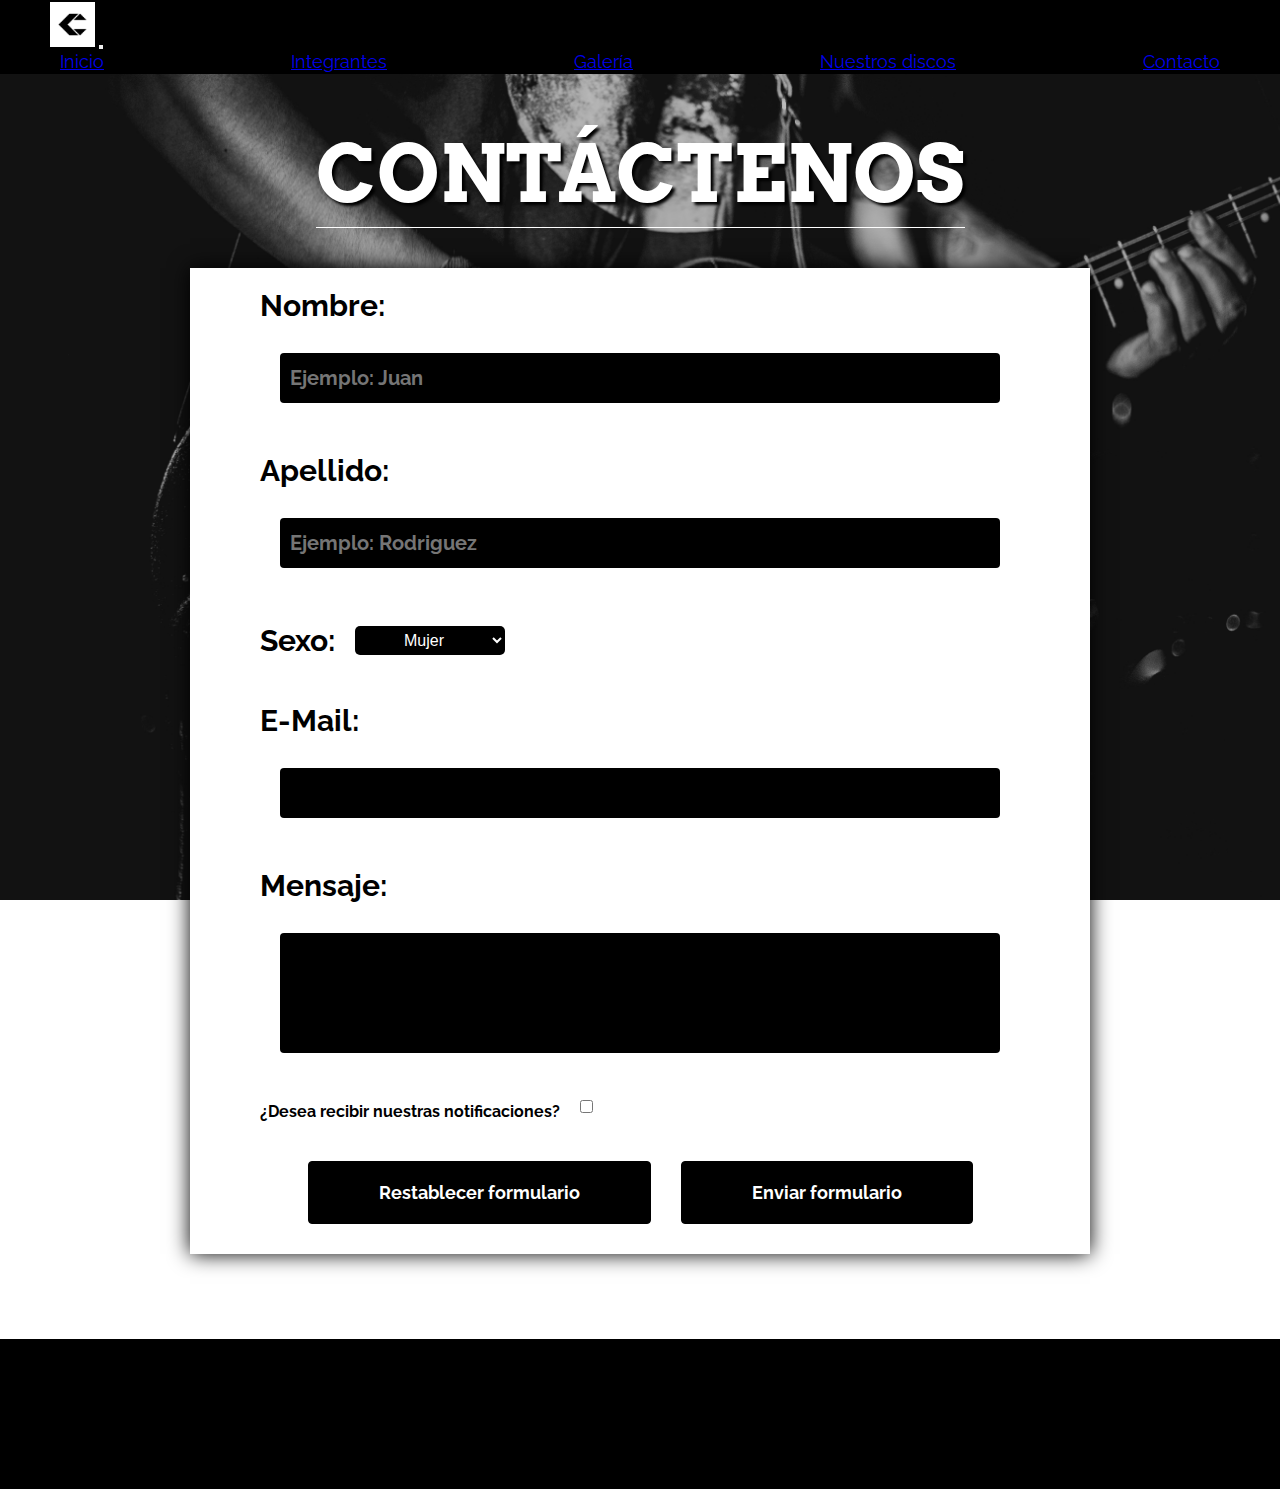
==== commit 334b50c7: "Aplico SASS a todo el código (Incluyendo el agregado de un mapa, un mixin y un extend) y realizo mod" ====
--- a/pages/contacto.html
+++ b/pages/contacto.html
@@ -4,7 +4,9 @@
     <meta charset="UTF-8">
     <meta http-equiv="X-UA-Compatible" content="IE=edge">
     <meta name="viewport" content="width=device-width, initial-scale=1.0">
-    <title>Carajo</title>
+    <title>Contacto | Carajo</title>
+    <meta name="description" content="No dudés en contactarnos. Podés hacerlo ya sea completando nuestro formulario o con un mensaje por las redes sociales.">
+    <meta name="keywords" content="carajo,contacto,banda,Argentina,Buenos Aires,shows,recitales,conciertos">
     <link rel="shortcut icon" href="../images/carajologo.png">
     <link rel="stylesheet" href="../css/estilos.css">   
     <link rel="stylesheet" href="https://cdnjs.cloudflare.com/ajax/libs/font-awesome/6.1.1/css/all.min.css" integrity="sha512-KfkfwYDsLkIlwQp6LFnl8zNdLGxu9YAA1QvwINks4PhcElQSvqcyVLLD9aMhXd13uQjoXtEKNosOWaZqXgel0g==" crossorigin="anonymous" referrerpolicy="no-referrer" />     
@@ -51,37 +53,35 @@
     -->
 
 <main>  
-    <section class="animated animate__fadeIn">
+    <section>
         <article class="seccionContacto">
             <h1 class="tituloContacto">CONTÁCTENOS</h1>
             <div id="containerForm" class="fondoBlanco">
             <form action="" method="" enctype="text/plain">
                 
-                <div>
+                <div id="containerNombre">
                     <label class="form__label" for="">Nombre:</label>
                     <input class="form__input" type="text" name="" id="" placeholder="Ejemplo: Juan" required>
                 </div>
-
-                    <div>
+                    <div id="containerApellido">
                         <label class="form__label" for="">Apellido:</label>
                         <input class="form__input" type="text" name="" id="" placeholder="Ejemplo: Rodriguez" required>
                     </div>
-
                     <div id="container__sexo">
                         <div id="form__sexo">Sexo:</div>
                         <select class="form__select" name="sexo" id="" required>
-                            <option class="form__select--option font-weight-bold d-flex justify-content-center" value="M">Mujer</option>
+                            <option class="form__select--option font-weight-bold" value="M">Mujer</option>
                             <option class="form__select--option font-weight-bold" value="H">Hombre</option>
                             <option class="form__select--option font-weight-bold" value="X">Otro</option>
                         </select>
                     </div>
                     
-                    <div>    
-                        <label id="form__label--mail" class="form__label" for="">E-Mail:</label>
+                    <div id="#containerMail">    
+                        <label id="form__label--mail mt-0" class="form__label" for="">E-Mail:</label>
                         <input class="form__input" type="email" name="" id="" placeholder="" required>
                     </div>
                     
-                    <div>
+                    <div id="containerMensaje">
                         <label class="form__label" >Mensaje:</label>
                         <textarea class="form__textarea" name="" id="" cols="30" rows="10" required maxlength="500"></textarea>
                     </div>
@@ -102,13 +102,13 @@
 </main>
             
 <footer class="d-flex flex-column encabezadoPieDePagina text-white font-weight-bold border border-white border-bottom-0 border-right-0 border-left-0">
-    <div id="containerRedes" class="ml-auto mr-auto animated animate__fadeIn">
+    <div id="containerRedes" class="ml-auto mr-auto">
         <a href="https://www.youtube.com/channel/UCipSFsBnjESmkPPLBAdZ3ew" target="_blank"><i class="fa-brands fa-youtube" class="logoRedes" id="youtube"></i></a>
         <a href="https://open.spotify.com/artist/5tDdTDGy0l8rHkeLaaEyyN?si=dscbYYvmTYWB9HuBZMDvrw" target="_blank"><i class="fa-brands fa-spotify" class="logoRedes" id="spotify"></i></a>
         <a href="https://www.instagram.com/carajomusic/" target="_blank"><i class="fa-brands fa-instagram" class="logoRedes" id="instagram"></i></a>
     </div>
     <div id="containerCopyright"class="ml-auto mr-auto" >
-        <p id="copyright" class="animated animate__fadeIn">©2022 Carajo. Todos los derechos reservados.</p>
+        <p id="copyright">©2022 Carajo. Todos los derechos reservados.</p>
     </div>
 </footer>
 
--- a/css/estilos.css
+++ b/css/estilos.css
@@ -3,16 +3,23 @@
 @import url("https://fonts.googleapis.com/css2?family=BIZ+UDMincho&display=swap");
 @import url("https://fonts.googleapis.com/css2?family=Raleway:wght@100&family=Roboto+Condensed&display=swap");
 @import url("https://fonts.googleapis.com/css2?family=Arvo&display=swap");
+.text--color1 {
+  color: rgb(0, 0, 0);
+}
+
+.text--color2 {
+  color: rgb(197, 197, 197);
+}
+
+.text--color3 {
+  color: white;
+}
+
 * {
   margin: 0;
   padding: 0;
   scroll-behavior: smooth;
   box-sizing: border-box;
-}
-
-.gradient {
-  background: white;
-  background: linear-gradient(180deg, rgba(255, 255, 255, 0.9) 0%, rgba(143, 143, 143, 0.9) 45%, rgba(0, 0, 0, 0.9) 100%);
 }
 
 body {
@@ -23,49 +30,82 @@
   background-position: center;
 }
 
+.gradient {
+  background: white;
+  background: linear-gradient(180deg, rgba(255, 255, 255, 0.9) 0%, rgba(102, 102, 102, 0.9) 45%, rgba(0, 0, 0, 0.9) 100%);
+}
+
 /*HEADER Y FOOTER*/
 .encabezadoPieDePagina {
   font-family: "Raleway", sans-serif;
 }
 
+@keyframes efectoLogo {
+  0% {
+    transform: rotateY(0deg);
+  }
+  100% {
+    transform: rotateY(360deg);
+  }
+}
+@keyframes efectoLogo2 {
+  0% {
+    transform: rotateY(360deg);
+  }
+  100% {
+    transform: rotateY(0deg);
+  }
+}
 header {
   background-color: black;
+  padding-top: 2px;
+  padding-bottom: 2px;
+}
+header nav {
+  margin-left: 50px;
 }
 header nav .carajoLogo {
-  transition: all 0.5s ease;
-  margin-left: 50px;
   width: 45px;
   height: 45px;
+  transform: rotate(0deg);
+  animation: efectoLogo2 1 0.5s ease-out;
 }
 header nav .carajoLogo:hover {
-  transform: scale(1.05);
-  transition: all 0.5s ease;
+  animation: efectoLogo 0.75s ease-in 1;
 }
 header nav ul {
   margin-left: auto;
   margin-right: 50px;
-  padding-top: 10px;
   display: flex;
   justify-content: space-between;
   gap: 20px;
-  padding-bottom: 10px;
 }
 header nav ul li {
   transition: all 0.5s ease;
   list-style: none;
   position: relative;
-  padding: 0;
+  padding: 0px;
   font-size: 18px;
+}
+header nav ul li a {
+  padding: 10px;
 }
 header nav button {
   margin-right: 50px;
+  transition: 0.5s ease-out;
+}
+header nav button:hover {
+  transition: 0.5s ease-in;
+  box-shadow: 0 0 10px white;
+  border-color: white;
 }
 
 footer {
+  margin-top: auto;
+  position: relative;
   background-color: black;
   gap: 12px;
   height: 150px;
-  bottom: auto;
 }
 footer #containerRedes {
   display: flex;
@@ -256,11 +296,20 @@
     gap: 0;
     border-bottom: white solid 2px;
   }
+  header nav {
+    margin-left: 20px;
+  }
   header nav button {
     margin-right: 20px;
   }
+  header nav ul {
+    margin-right: 20px;
+  }
   header nav ul li a {
     font-size: 12px;
+  }
+  header nav ul li:hover::after {
+    display: none;
   }
   header nav .carajoLogo {
     margin-left: 20px;
@@ -319,7 +368,8 @@
   display: flex;
   justify-content: space-around;
   flex-direction: column;
-  padding-top: 140px;
+  padding-top: 190px;
+  gap: 50px;
 }
 .seccionTitulo .containerTitulo {
   display: flex;
@@ -327,14 +377,16 @@
   align-items: center;
 }
 .seccionTitulo .containerTitulo h1 {
+  font-family: "Arvo", serif;
   color: white;
+  font-weight: bold;
   font-size: 180px;
-  font-weight: bold;
-  font-family: "Arvo", serif;
   text-shadow: 10px 10px 10px black;
   margin: 0;
+  animation: efectoTitulo 1 1s ease;
 }
 .seccionTitulo .containerTitulo .textoIndex {
+  animation: efectoTitulo 1 1s ease;
   font-family: "Raleway", sans-serif;
   font-weight: bold;
   color: white;
@@ -350,15 +402,16 @@
   font-size: 50px;
   color: white;
   transition: all 0.5s ease;
-  animation: efectoFlecha 1.5s ease-in-out infinite alternate;
-}
-
+  animation: efectoFlecha 1s ease-in-out infinite alternate;
+}
+
+@keyframes efectoTitulo {}
 @keyframes efectoFlecha {
   0% {
-    transform: translateY(5px) scale(1.1);
+    transform: translateY(20px) scale(1.05);
   }
   100% {
-    transform: translateY(17.5px) scale(1);
+    transform: translateY(37.5px) scale(1);
   }
 }
 .seccionIndex {
@@ -375,7 +428,7 @@
   flex-direction: row;
   align-items: center;
   justify-content: center;
-  gap: 150px;
+  gap: 100px;
 }
 #seccion__quienessomos #containerTextoBoton {
   display: flex;
@@ -383,7 +436,7 @@
   align-items: center;
 }
 #seccion__quienessomos #containerTextoBoton #seccion__quienessomos--texto {
-  width: 400px;
+  width: 350px;
   text-align: center;
   line-height: 60px;
 }
@@ -393,7 +446,7 @@
   justify-content: center;
   align-items: center;
   position: relative;
-  width: 117px;
+  width: 119px;
   height: 50px;
   background-color: black;
   color: white;
@@ -407,18 +460,18 @@
 #seccion__quienessomos #containerTextoBoton #masInfo::after {
   content: "";
   position: absolute;
-  width: 141%;
+  width: 180px;
   height: 60px;
   z-index: 0;
   left: -180px;
-  bottom: 0;
-  border-bottom: 50px solid rgba(255, 255, 255, 0.7);
+  bottom: -10px;
+  border-bottom: 60px solid rgba(215, 215, 215, 0.75);
   border-right: 50px solid transparent;
-  transition: all ease-in-out 0.75s;
+  transition: all ease-out 0.75s;
 }
 #seccion__quienessomos #containerTextoBoton #masInfo:hover::after {
-  left: 0;
-  transition: all ease-in-out 0.75s;
+  left: -7px;
+  transition: all ease-in 0.75s;
 }
 #seccion__quienessomos #containerTextoBoton #masInfo span {
   font-size: 20px;
@@ -427,17 +480,18 @@
   color: white;
   padding-top: 25px;
   padding-bottom: 25px;
-  padding-right: 20.078px;
-  padding-left: 20.078px;
+  padding-right: 20.678px;
+  padding-left: 20.678px;
   transition: all ease-in-out 1s;
+  text-align: center;
 }
 #seccion__quienessomos #containerTextoBoton #masInfo span:hover {
   color: black;
   transition: all ease-in-out 1s;
 }
 #seccion__quienessomos #seccion__quienessomos--imagen {
-  border-radius: 10px;
-  box-shadow: 5px 5px 5px rgb(41, 41, 41);
+  border-radius: 5px;
+  box-shadow: 0 12px 30px rgb(0, 0, 0);
   margin: 0px;
   padding-bottom: 0px;
   width: 850px;
@@ -445,8 +499,6 @@
 }
 
 #seccion__estilos {
-  font-family: "Raleway", sans-serif;
-  color: rgb(215, 215, 215);
   display: flex;
   flex-direction: row-reverse;
   justify-content: center;
@@ -454,7 +506,7 @@
   gap: 150px;
 }
 #seccion__estilos #seccion__estilos--texto {
-  width: 770px;
+  width: 600px;
   line-height: 70px;
   text-align: justify;
   justify-content: center;
@@ -463,44 +515,54 @@
   flex-direction: column;
   padding-top: 30px;
 }
+#seccion__estilos #seccion__estilos--texto .seccion__estilos--titulo {
+  text-align: justify;
+}
 #seccion__estilos #seccion__estilos--imagen {
-  border-radius: 10px;
-  box-shadow: 5px 5px 5px rgb(142, 142, 142);
-  width: 420px;
-  height: 480px;
+  border-radius: 5px;
+  box-shadow: 0px 12px 30px rgb(110, 110, 110);
+  width: 500px;
+  height: 530px;
 }
 
 #seccionUbicacion {
-  font-family: "Raleway", sans-serif;
-  color: white;
-  line-height: 60px;
-  font-size: 20px;
   display: flex;
   flex-direction: column;
   justify-content: center;
   text-align: center;
   font-weight: bold;
   gap: 20px;
-  height: 700px;
+  text-align: center;
 }
 #seccionUbicacion .textoUbicacion {
+  font-size: 20px;
+  line-height: 60px;
   width: 1350px;
   margin: 0 auto;
 }
 #seccionUbicacion #mapa {
-  border-radius: 10px;
-  box-shadow: 5px 5px 5px rgb(122, 122, 122);
-  width: 1000px;
-  height: 420px;
-  align-items: center;
-}
-
+  width: 1300px;
+  height: 400px;
+  filter: opacity(80%);
+  box-shadow: rgb(34, 34, 34) 0 12px 30px;
+}
+
+@media only screen and (min-width: 1478px) {
+  .seccionIndex {
+    font-size: 18px;
+  }
+  .seccionIndex .titulosSeccionIndex {
+    font-size: 30px;
+    text-align: center;
+  }
+}
 @media only screen and (max-width: 1478px) {
   .seccionIndex {
     font-size: 18px;
   }
   .seccionIndex .titulosSeccionIndex {
     font-size: 30px;
+    text-align: center;
   }
 
   #seccion__quienessomos {
@@ -517,13 +579,14 @@
     gap: 50px;
   }
   #seccion__estilos #seccion__estilos--texto {
-    width: 700px;
-  }
-
-  #seccionUbicacion {
+    width: 600px;
+  }
+
+  #seccionUbicacion .textoUbicacion {
     font-size: 18px;
-  }
-  #seccionUbicacion .textoUbicacion {
+    width: 1200px;
+  }
+  #seccionUbicacion #mapa {
     width: 1200px;
   }
 }
@@ -532,7 +595,6 @@
     font-size: 16px;
     line-height: 50px;
     gap: 0px;
-    height: 700px;
   }
   .seccionIndex .titulosSeccionIndex {
     font-size: 26.5px;
@@ -565,9 +627,14 @@
   }
   #seccion__quienessomos #containerTextoBoton #masInfo {
     line-height: 0px;
+    height: 45px;
+    width: 112px;
   }
   #seccion__quienessomos #containerTextoBoton #masInfo::after {
     border-bottom-color: rgba(255, 255, 255, 0.83);
+  }
+  #seccion__quienessomos #containerTextoBoton #masInfo span {
+    font-size: 18px;
   }
   #seccion__quienessomos #seccion__quienessomos--imagen {
     width: 700px;
@@ -579,24 +646,25 @@
   }
   #seccion__estilos #seccion__estilos--imagen {
     width: 450px;
-    height: 450px;
+    height: 500px;
   }
   #seccion__estilos #seccion__estilos--texto {
-    width: 400px;
-    line-height: 41px;
+    width: 430px;
+    line-height: 51px;
   }
 
   #seccionUbicacion {
-    font-size: 16px;
     height: 700px;
   }
   #seccionUbicacion #mapa {
-    width: 800px;
+    width: 970px;
   }
   #seccionUbicacion .textoUbicacion {
+    font-size: 15px;
     line-height: 50px;
     margin: 0 auto;
-    width: 540px;
+    width: 970px;
+    text-align: center;
   }
 }
 @media only screen and (max-width: 1000px) {
@@ -632,11 +700,15 @@
   #seccion__quienessomos #containerTextoBoton #masInfo {
     line-height: 0px;
   }
+  #seccion__quienessomos #containerTextoBoton #masInfo span {
+    font-size: 17px;
+    width: 110px;
+  }
   #seccion__quienessomos #containerTextoBoton #seccion__quienessomos--texto {
     width: 560px;
   }
   #seccion__quienessomos #seccion__quienessomos--imagen {
-    width: 600px;
+    width: 560px;
   }
 
   #seccion__estilos {
@@ -645,27 +717,31 @@
     height: 800px;
   }
   #seccion__estilos #seccion__estilos--imagen {
-    width: 500px;
+    width: 550px;
     height: 360px;
     margin-bottom: 70px;
   }
   #seccion__estilos #seccion__estilos--texto {
-    line-height: 40px;
-    text-align: left;
-    width: 695px;
-    margin-top: 70px;
+    line-height: 55px;
+    width: 550px;
+    margin-top: 130px;
+  }
+  #seccion__estilos #seccion__estilos--texto .seccion__estilos--titulo {
+    text-align: center;
   }
 
   #seccionUbicacion {
-    font-size: 15px;
     height: 700px;
   }
   #seccionUbicacion #mapa {
     width: 700px;
+    height: 400px;
   }
   #seccionUbicacion .textoUbicacion {
+    font-size: 15px;
     line-height: 40px;
-    width: 510px;
+    width: 650px;
+    margin-top: 100px;
   }
 }
 @media only screen and (max-width: 768px) {
@@ -694,12 +770,87 @@
   }
   #seccion__quienessomos #containerTextoBoton #masInfo {
     line-height: 0px;
+    width: 100px;
+    height: 40px;
+  }
+  #seccion__quienessomos #containerTextoBoton #masInfo span {
+    font-size: 15px;
   }
   #seccion__quienessomos #containerTextoBoton #seccion__quienessomos--texto {
     width: 500px;
   }
   #seccion__quienessomos #seccion__quienessomos--imagen {
     width: 550px;
+  }
+
+  #seccion__estilos {
+    padding-top: 30px;
+    flex-direction: column;
+    gap: 0px;
+  }
+  #seccion__estilos #seccion__estilos--imagen {
+    width: 500px;
+    height: 400px;
+    margin-bottom: 100px;
+  }
+  #seccion__estilos #seccion__estilos--texto {
+    width: 500px;
+    line-height: 50px;
+  }
+
+  #seccionUbicacion {
+    height: 700px;
+  }
+  #seccionUbicacion #mapa {
+    width: 550px;
+  }
+  #seccionUbicacion .textoUbicacion {
+    font-size: 14px;
+    line-height: 50px;
+    width: 550px;
+  }
+}
+@media only screen and (max-width: 600px) {
+  .seccionIndex {
+    font-size: 13px;
+    gap: 0px;
+  }
+  .seccionIndex .titulosSeccionIndex {
+    font-size: 18px;
+  }
+
+  .seccionTitulo {
+    height: 400px;
+  }
+  .seccionTitulo .containerTitulo h1 {
+    font-size: 90px;
+  }
+  .seccionTitulo .containerTitulo .textoIndex {
+    font-size: 20px;
+  }
+
+  #seccion__quienessomos {
+    flex-direction: column;
+    gap: 20px;
+    height: 650px;
+  }
+  #seccion__quienessomos #containerTextoBoton #masInfo {
+    line-height: 0px;
+    width: 92px;
+    height: 37px;
+  }
+  #seccion__quienessomos #containerTextoBoton #masInfo span {
+    font-size: 13px;
+  }
+  #seccion__quienessomos #containerTextoBoton #seccion__quienessomos--texto {
+    line-height: 50px;
+    width: 420px;
+    text-align: justify;
+  }
+  #seccion__quienessomos #seccion__quienessomos--imagen {
+    width: 430px;
+    height: 280px;
+    box-shadow: 4px 4px 4px;
   }
 
   #seccion__estilos {
@@ -707,66 +858,74 @@
     flex-direction: column;
     gap: 0px;
     height: 700px;
+    margin-bottom: 80px;
   }
   #seccion__estilos #seccion__estilos--imagen {
     width: 400px;
     height: 300px;
-    margin-bottom: 100px;
+    margin-bottom: 0px;
+    box-shadow: 4px 4px 4px;
   }
   #seccion__estilos #seccion__estilos--texto {
-    text-align: left;
-    width: 500px;
-    line-height: 40px;
+    text-align: justify;
+    width: 395px;
+    line-height: 50px;
+    margin-bottom: 0px;
   }
 
   #seccionUbicacion {
-    font-size: 14px;
     height: 700px;
   }
   #seccionUbicacion #mapa {
-    width: 550px;
+    width: 440px;
+    height: 350px;
+    box-shadow: 4px 4px 4px;
   }
   #seccionUbicacion .textoUbicacion {
+    font-size: 13px;
     line-height: 50px;
-    width: 470px;
-  }
-}
-@media only screen and (max-width: 600px) {
+    margin: 0 auto;
+    width: 440px;
+    padding-top: 100px;
+  }
+}
+@media only screen and (max-width: 480px) {
   .seccionIndex {
-    font-size: 13px;
+    font-size: 12px;
     gap: 0px;
-  }
-  .seccionIndex .titulosSeccionIndex {
-    font-size: 18px;
   }
 
   .seccionTitulo {
     height: 400px;
   }
   .seccionTitulo .containerTitulo h1 {
-    font-size: 90px;
+    font-size: 80px;
   }
   .seccionTitulo .containerTitulo .textoIndex {
-    font-size: 20px;
+    font-size: 18px;
   }
 
   #seccion__quienessomos {
     flex-direction: column;
     gap: 20px;
-    height: 700px;
   }
   #seccion__quienessomos #containerTextoBoton #masInfo {
     line-height: 0px;
+    width: 89px;
+    height: 35px;
+  }
+  #seccion__quienessomos #containerTextoBoton #masInfo span {
+    font-size: 12px;
   }
   #seccion__quienessomos #containerTextoBoton #seccion__quienessomos--texto {
     line-height: 50px;
-    width: 400px;
+    width: 350px;
     text-align: justify;
   }
   #seccion__quienessomos #seccion__quienessomos--imagen {
-    width: 430px;
-    height: 280px;
-    box-shadow: 4px 4px 4px;
+    width: 370px;
+    height: 250px;
+    box-shadow: 3px 3px 3px;
   }
 
   #seccion__estilos {
@@ -775,200 +934,128 @@
     gap: 0px;
     height: 700px;
   }
-  #seccion__estilos #seccion__estilos--imagen {
-    width: 400px;
-    height: 300px;
-    margin-bottom: 30px;
-    box-shadow: 4px 4px 4px;
-  }
   #seccion__estilos #seccion__estilos--texto {
     text-align: justify;
-    width: 395px;
-    line-height: 40px;
+    width: 370px;
+    line-height: 45px;
+  }
+  #seccion__estilos #seccion__estilos--imagen {
+    width: 370px;
+    height: 250px;
+    margin-bottom: 90px;
+    box-shadow: 3px 3px 3px;
   }
 
   #seccionUbicacion {
-    font-size: 13px;
-    height: 700px;
+    height: 650px;
   }
   #seccionUbicacion #mapa {
-    width: 440px;
-    height: 350px;
-    box-shadow: 4px 4px 4px;
+    width: 360px;
+    height: 300px;
+    box-shadow: 3px 3px 3px;
   }
   #seccionUbicacion .textoUbicacion {
+    font-size: 12px;
     line-height: 50px;
     margin: 0 auto;
-    width: 440px;
-    padding-top: 100px;
-  }
-}
-@media only screen and (max-width: 480px) {
+    width: 340px;
+    padding-top: 0px;
+    margin-top: 30px;
+    text-align: justify;
+  }
+}
+@media only screen and (max-width: 390px) {
   .seccionIndex {
-    font-size: 12px;
+    font-size: 10px;
     gap: 0px;
+  }
+  .seccionIndex .titulosSeccionIndex {
+    font-size: 17px;
   }
 
   .seccionTitulo {
     height: 400px;
+    padding-top: 80px;
   }
   .seccionTitulo .containerTitulo h1 {
-    font-size: 80px;
+    font-size: 60px;
   }
   .seccionTitulo .containerTitulo .textoIndex {
-    font-size: 18px;
+    font-size: 13.5px;
   }
 
   #seccion__quienessomos {
     flex-direction: column;
     gap: 20px;
-    height: 700px;
+    height: 650px;
+  }
+  #seccion__quienessomos #containerTextoBoton {
+    gap: 0px;
   }
   #seccion__quienessomos #containerTextoBoton #masInfo {
     line-height: 0px;
+    height: 32px;
+    font-size: 10.5px;
   }
   #seccion__quienessomos #containerTextoBoton #seccion__quienessomos--texto {
     line-height: 50px;
-    width: 350px;
-    text-align: justify;
+    width: 300px;
   }
   #seccion__quienessomos #seccion__quienessomos--imagen {
-    width: 370px;
-    box-shadow: 3px 3px 3px;
+    width: 300px;
+    height: 240px;
   }
 
   #seccion__estilos {
     padding-top: 30px;
     flex-direction: column;
     gap: 0px;
-    height: 700px;
+    height: 650px;
+  }
+  #seccion__estilos #seccion__estilos--imagen {
+    width: 280px;
+    height: 250px;
+    margin-bottom: 100px;
   }
   #seccion__estilos #seccion__estilos--texto {
     text-align: justify;
-    width: 370px;
-    line-height: 35px;
-  }
-  #seccion__estilos #seccion__estilos--imagen {
-    width: 300px;
-    height: 250px;
-    margin-bottom: 90px;
-    box-shadow: 3px 3px 3px;
+    width: 280px;
   }
 
   #seccionUbicacion {
-    font-size: 12px;
-    height: 700px;
-  }
-  #seccionUbicacion #mapa {
-    width: 360px;
-    height: 300px;
-    box-shadow: 3px 3px 3px;
-  }
-  #seccionUbicacion .textoUbicacion {
-    line-height: 50px;
-    margin: 0 auto;
-    width: 340px;
-    padding-top: 0px;
-  }
-}
-@media only screen and (max-width: 390px) {
-  .seccionIndex {
-    font-size: 10px;
-    gap: 0px;
-  }
-  .seccionIndex .titulosSeccionIndex {
-    font-size: 17px;
-  }
-
-  .seccionTitulo {
-    height: 400px;
-    padding-top: 80px;
-  }
-  .seccionTitulo .containerTitulo h1 {
-    font-size: 60px;
-  }
-  .seccionTitulo .containerTitulo .textoIndex {
-    font-size: 13.5px;
-  }
-
-  #seccion__quienessomos {
-    flex-direction: column;
-    gap: 20px;
-    height: 700px;
-  }
-  #seccion__quienessomos #containerTextoBoton {
-    gap: 0px;
-  }
-  #seccion__quienessomos #containerTextoBoton #masInfo {
-    line-height: 0px;
-  }
-  #seccion__quienessomos #containerTextoBoton #seccion__quienessomos--texto {
-    line-height: 50px;
-    width: 300px;
-  }
-  #seccion__quienessomos #seccion__quienessomos--imagen {
-    width: 300px;
-    height: 240px;
-  }
-
-  #seccion__estilos {
-    padding-top: 30px;
-    flex-direction: column;
-    gap: 0px;
-    height: 700px;
-  }
-  #seccion__estilos #seccion__estilos--imagen {
-    width: 300px;
-    height: 250px;
-    margin-bottom: 100px;
-  }
-  #seccion__estilos #seccion__estilos--texto {
-    text-align: justify;
-    width: 310px;
-    line-height: 35px;
-  }
-
-  #seccionUbicacion {
-    font-size: 11px;
-    height: 700px;
+    height: 650px;
   }
   #seccionUbicacion #mapa {
     width: 300px;
     height: 300px;
   }
   #seccionUbicacion .textoUbicacion {
+    font-size: 11px;
     line-height: 50px;
     margin-top: 50px;
-    width: 310px;
+    width: 305px;
   }
 }
 /*INTEGRANTES*/
 #seccionTituloIntegrantes {
   padding-bottom: 40px;
-}
-
-#tituloIntegrantes {
+  align-items: center;
+  display: flex;
+}
+#seccionTituloIntegrantes #tituloIntegrantes {
+  font-family: "Arvo", serif;
+  color: black;
+  font-weight: bold;
+  font-size: 60px;
+  text-shadow: 3px 3px 3px grey;
   margin: 0px auto;
-  color: rgb(0, 0, 0);
-  font-size: 60px;
-  text-rendering: optimizeLegibility;
-  font-weight: bold;
-  text-align: center;
-  font-family: "Arvo", serif;
   padding-top: 50px;
   padding-bottom: 10px;
-  text-shadow: 3px 3px 3px grey;
   border-bottom: 1px solid black;
 }
 
-#seccionTituloIntegrantes {
-  align-items: center;
-  display: flex;
-}
-
-.seccionIntegrantes {
+.seccionIntegrantes, .seccionHernanLanger, .seccionAndresVillanova, .seccionMarceloCorvalan {
   font-family: "BIZ UDMincho", serif;
-  color: rgb(0, 0, 0);
   line-height: 60px;
   font-size: 20px;
   font-family: "Raleway", sans-serif;
@@ -977,61 +1064,55 @@
   display: flex;
   justify-content: center;
   align-items: center;
+  gap: 150px;
+}
+
+.seccionMarceloCorvalan {
   flex-direction: row-reverse;
-  gap: 150px;
-}
-
-#seccionAndresVillanova {
-  color: white;
-  display: flex;
-  flex-direction: row;
-  gap: 150px;
-}
-
-#marceloCorvalanTexto {
+}
+.seccionMarceloCorvalan #marceloCorvalanTexto {
   padding-top: 20px;
-  width: 500px;
+  width: 600px;
   text-align: justify;
   line-height: 70px;
 }
-
-#marceloCorvalanFoto {
+.seccionMarceloCorvalan #marceloCorvalanFoto {
   border-radius: 10px;
   width: 390px;
   height: 500px;
-  box-shadow: 5px 5px 5px rgb(63, 63, 63);
-}
-
-#seccionHernanLanger {
-  padding-bottom: 50px;
-}
-
-#andresVillanovaTexto {
-  width: 500px;
+  box-shadow: 0px 12px 30px rgb(0, 0, 0);
+}
+
+.seccionAndresVillanova {
+  display: flex;
+  flex-direction: row;
+}
+.seccionAndresVillanova #andresVillanovaTexto {
+  padding-top: 20px;
+  width: 600px;
   text-align: justify;
-  color: rgb(222, 222, 222);
   line-height: 80px;
-  padding-top: 20px;
-}
-
-#andresVillanovaFoto {
+}
+.seccionAndresVillanova #andresVillanovaFoto {
   border-radius: 10px;
   width: 450px;
-  box-shadow: 5px 5px 5px rgb(115, 115, 115);
-}
-
-#hernanLangerTexto {
+  box-shadow: 0px 12px 30px rgb(123, 123, 123);
+}
+
+.seccionHernanLanger {
+  padding-bottom: 50px;
+  flex-direction: row-reverse;
+}
+.seccionHernanLanger #hernanLangerTexto {
   padding-top: 20px;
-  width: 550px;
+  width: 600px;
   text-align: justify;
-  color: white;
   line-height: 70px;
 }
-
-#hernanLangerFoto {
+.seccionHernanLanger #hernanLangerFoto {
   border-radius: 10px;
   width: 450px;
-  box-shadow: 5px 5px 5px rgb(176, 176, 176);
+  box-shadow: 0px 12px 30px rgb(38, 38, 38);
 }
 
 /*GALERÍA*/
@@ -1041,18 +1122,15 @@
   align-items: center;
   padding-top: 30px;
 }
-
-#tituloGaleria {
-  color: rgb(0, 0, 0);
+.seccionGaleriaTexto .titleGaleria {
+  font-family: "Arvo", serif;
+  color: black;
+  font-weight: bold;
   font-size: 100px;
-  text-rendering: optimizeLegibility;
-  font-weight: bold;
-  font-family: "Arvo", serif;
   text-shadow: 3px 3px 3px grey;
   border-bottom: 1px solid black;
 }
-
-.textoGaleria {
+.seccionGaleriaTexto .textGaleria {
   font-family: "Raleway", sans-serif;
   font-weight: bold;
   color: rgb(0, 0, 0);
@@ -1073,19 +1151,16 @@
   justify-content: center;
   gap: 9px;
 }
-
-.img {
+.contenedorGaleria .img {
   transition: all 0.75s ease;
   filter: brightness(70%);
 }
-
-.img:hover {
+.contenedorGaleria .img:hover {
   transition: all 0.75s ease;
   filter: brightness(100%);
   transform: scale(1.02);
 }
-
-.img1 {
+.contenedorGaleria .img1 {
   grid-column: 5/7;
   grid-row: 1/3;
   background-image: url(../images/galeria1.jpg);
@@ -1093,8 +1168,7 @@
   background-position: center;
   color: rgb(255, 0, 225);
 }
-
-.img2 {
+.contenedorGaleria .img2 {
   background-image: url(../images/galeria8.jpg);
   grid-row: 1/2;
   grid-column: 3/5;
@@ -1102,8 +1176,7 @@
   background-position: center;
   color: rgb(255, 0, 225);
 }
-
-.img3 {
+.contenedorGaleria .img3 {
   grid-row: 4/6;
   grid-column: 1/4;
   background-image: url(../images/galeria9.jpg.jpg);
@@ -1111,8 +1184,7 @@
   background-position: center;
   color: rgb(255, 0, 225);
 }
-
-.img4 {
+.contenedorGaleria .img4 {
   background-image: url(../images/galeria6.jpg);
   grid-row: 4/6;
   grid-column: 5/7;
@@ -1120,8 +1192,7 @@
   background-position: center;
   color: rgb(255, 0, 225);
 }
-
-.img5 {
+.contenedorGaleria .img5 {
   background-image: url(../images/galeria7.jpg);
   grid-row: 1/3;
   grid-column: 1/3;
@@ -1129,8 +1200,7 @@
   background-position: center;
   color: rgb(255, 0, 225);
 }
-
-.img6 {
+.contenedorGaleria .img6 {
   background-image: url(../images/galeria3.jpg);
   grid-row: 3/4;
   grid-column: 1/3;
@@ -1138,8 +1208,7 @@
   color: rgb(255, 0, 225);
   background-position: center;
 }
-
-.img7 {
+.contenedorGaleria .img7 {
   background-image: url(../images/galeria11.jpg);
   grid-row: 4/6;
   grid-column: 4/5;
@@ -1147,8 +1216,7 @@
   background-size: cover;
   background-position: center;
 }
-
-.img8 {
+.contenedorGaleria .img8 {
   background-image: url(../images/galeria5.jpg);
   grid-row: 2/4;
   grid-column: 3/5;
@@ -1156,8 +1224,7 @@
   background-position: center;
   color: rgb(255, 0, 225);
 }
-
-.img9 {
+.contenedorGaleria .img9 {
   background-image: url(../images/galeria4.jpg);
   grid-row: 6/8;
   grid-column: 1/3;
@@ -1165,8 +1232,7 @@
   background-position: center;
   color: rgb(255, 0, 225);
 }
-
-.img10 {
+.contenedorGaleria .img10 {
   color: rgb(255, 0, 225);
   background-image: url(../images/galeria10.jpg);
   grid-row: 3/4;
@@ -1174,8 +1240,7 @@
   background-size: cover;
   background-position: center;
 }
-
-.img11 {
+.contenedorGaleria .img11 {
   color: rgb(255, 0, 225);
   background-image: url(../images/galeria12.jpg);
   grid-row: 6/8;
@@ -1183,8 +1248,7 @@
   background-size: cover;
   background-position: center;
 }
-
-.img12 {
+.contenedorGaleria .img12 {
   color: rgb(255, 0, 225);
   background-image: url(../images/galeria13.jpg);
   grid-row: 6/8;
@@ -1200,20 +1264,18 @@
   }
 }
 @media only screen and (max-width: 1200px) {
+  .seccionGaleriaTexto .titleGaleria {
+    font-size: 90px;
+  }
+  .seccionGaleriaTexto .textGaleria {
+    font-size: 17px;
+  }
+
   .contenedorGaleria {
     grid-template-columns: repeat(4, 200px);
     grid-template-rows: repeat(11, 160px);
   }
-
-  #tituloGaleria {
-    font-size: 90px;
-  }
-
-  .textoGaleria {
-    font-size: 17px;
-  }
-
-  .img1 {
+  .contenedorGaleria .img1 {
     grid-row: 10/12;
     grid-column: 1/3;
     background-color: aqua;
@@ -1222,8 +1284,7 @@
     background-position: center;
     color: rgb(255, 0, 225);
   }
-
-  .img2 {
+  .contenedorGaleria .img2 {
     background-image: url(../images/galeria8.jpg);
     grid-row: 1/2;
     grid-column: 3/5;
@@ -1231,8 +1292,7 @@
     background-position: center;
     color: rgb(255, 0, 225);
   }
-
-  .img3 {
+  .contenedorGaleria .img3 {
     grid-row: 4/6;
     grid-column: 1/5;
     background-image: url(../images/galeria9.jpg.jpg);
@@ -1240,8 +1300,7 @@
     background-position: center;
     color: rgb(255, 0, 225);
   }
-
-  .img4 {
+  .contenedorGaleria .img4 {
     background-image: url(../images/galeria6.jpg);
     grid-row: 10/12;
     grid-column: 3/5;
@@ -1249,8 +1308,7 @@
     background-position: center;
     color: rgb(255, 0, 225);
   }
-
-  .img5 {
+  .contenedorGaleria .img5 {
     background-image: url(../images/galeria7.jpg);
     grid-row: 1/3;
     grid-column: 1/3;
@@ -1258,8 +1316,7 @@
     background-position: center;
     color: rgb(255, 0, 225);
   }
-
-  .img6 {
+  .contenedorGaleria .img6 {
     background-image: url(../images/galeria3.jpg);
     grid-row: 3/4;
     grid-column: 1/3;
@@ -1267,8 +1324,7 @@
     color: rgb(255, 0, 225);
     background-position: center;
   }
-
-  .img7 {
+  .contenedorGaleria .img7 {
     background-image: url(../images/galeria11.jpg);
     grid-row: 8/10;
     grid-column: 4/5;
@@ -1276,8 +1332,7 @@
     background-size: cover;
     background-position: center;
   }
-
-  .img8 {
+  .contenedorGaleria .img8 {
     background-image: url(../images/galeria5.jpg);
     grid-row: 2/4;
     grid-column: 3/5;
@@ -1285,8 +1340,7 @@
     background-position: center;
     color: rgb(255, 0, 225);
   }
-
-  .img9 {
+  .contenedorGaleria .img9 {
     background-image: url(../images/galeria4.jpg);
     grid-row: 8/10;
     grid-column: 2/4;
@@ -1294,8 +1348,7 @@
     background-position: center;
     color: rgb(255, 0, 225);
   }
-
-  .img10 {
+  .contenedorGaleria .img10 {
     color: rgb(255, 0, 225);
     background-image: url(../images/galeria10.jpg);
     grid-row: 6/8;
@@ -1303,8 +1356,7 @@
     background-size: cover;
     background-position: center;
   }
-
-  .img11 {
+  .contenedorGaleria .img11 {
     color: rgb(255, 0, 225);
     background-image: url(../images/galeria12.jpg);
     grid-row: 6/8;
@@ -1312,8 +1364,7 @@
     background-size: cover;
     background-position: center;
   }
-
-  .img12 {
+  .contenedorGaleria .img12 {
     color: rgb(255, 0, 225);
     background-image: url(../images/galeria13.jpg);
     grid-row: 8/10;
@@ -1330,11 +1381,10 @@
     margin-right: 30px;
   }
 
-  #tituloGaleria {
+  .seccionGaleriaTexto .titleGaleria {
     font-size: 80px;
   }
-
-  .textoGaleria {
+  .seccionGaleriaTexto .textGaleria {
     font-size: 15px;
   }
 }
@@ -1342,19 +1392,9 @@
   .contenedorGaleria {
     grid-template-columns: repeat(3, 200px);
     grid-template-rows: repeat(11, 160px);
-    margin-bottom: 30px;
     margin-top: 30px;
   }
-
-  #tituloGaleria {
-    font-size: 70px;
-  }
-
-  .textoGaleria {
-    font-size: 14px;
-  }
-
-  .img1 {
+  .contenedorGaleria .img1 {
     grid-row: 10/12;
     grid-column: 3/4;
     background-color: aqua;
@@ -1363,8 +1403,7 @@
     background-position: center;
     color: rgb(255, 0, 225);
   }
-
-  .img2 {
+  .contenedorGaleria .img2 {
     background-image: url(../images/galeria8.jpg);
     grid-row: 1/2;
     grid-column: 3/5;
@@ -1372,8 +1411,7 @@
     background-position: center;
     color: rgb(255, 0, 225);
   }
-
-  .img3 {
+  .contenedorGaleria .img3 {
     grid-row: 4/6;
     grid-column: 2/5;
     background-image: url(../images/galeria9.jpg.jpg);
@@ -1381,8 +1419,7 @@
     background-position: center;
     color: rgb(255, 0, 225);
   }
-
-  .img4 {
+  .contenedorGaleria .img4 {
     background-image: url(../images/galeria6.jpg);
     grid-row: 10/12;
     grid-column: 1/3;
@@ -1390,8 +1427,7 @@
     background-position: center;
     color: rgb(255, 0, 225);
   }
-
-  .img5 {
+  .contenedorGaleria .img5 {
     background-image: url(../images/galeria7.jpg);
     grid-row: 1/3;
     grid-column: 1/3;
@@ -1399,8 +1435,7 @@
     background-position: center;
     color: rgb(255, 0, 225);
   }
-
-  .img6 {
+  .contenedorGaleria .img6 {
     background-image: url(../images/galeria3.jpg);
     grid-row: 3/4;
     grid-column: 1/3;
@@ -1408,8 +1443,7 @@
     color: rgb(255, 0, 225);
     background-position: center;
   }
-
-  .img7 {
+  .contenedorGaleria .img7 {
     background-image: url(../images/galeria11.jpg);
     grid-row: 4/6;
     grid-column: 1/2;
@@ -1417,8 +1451,7 @@
     background-size: cover;
     background-position: center;
   }
-
-  .img8 {
+  .contenedorGaleria .img8 {
     background-image: url(../images/galeria5.jpg);
     grid-row: 2/4;
     grid-column: 3/5;
@@ -1426,8 +1459,7 @@
     background-position: center;
     color: rgb(255, 0, 225);
   }
-
-  .img9 {
+  .contenedorGaleria .img9 {
     background-image: url(../images/galeria4.jpg);
     grid-row: 8/10;
     grid-column: 2/4;
@@ -1435,8 +1467,7 @@
     background-position: center;
     color: rgb(255, 0, 225);
   }
-
-  .img10 {
+  .contenedorGaleria .img10 {
     color: rgb(255, 0, 225);
     background-image: url(../images/galeria10.jpg);
     grid-row: 6/8;
@@ -1444,8 +1475,7 @@
     background-size: cover;
     background-position: center;
   }
-
-  .img11 {
+  .contenedorGaleria .img11 {
     color: rgb(255, 0, 225);
     background-image: url(../images/galeria12.jpg);
     grid-row: 6/8;
@@ -1453,14 +1483,20 @@
     background-size: cover;
     background-position: center;
   }
-
-  .img12 {
+  .contenedorGaleria .img12 {
     color: rgb(255, 0, 225);
     background-image: url(../images/galeria13.jpg);
     grid-row: 8/10;
     grid-column: 1/2;
     background-size: cover;
     background-position: center;
+  }
+
+  .seccionGaleriaTexto .titleGaleria {
+    font-size: 70px;
+  }
+  .seccionGaleriaTexto .textGaleria {
+    font-size: 14px;
   }
 }
 @media only screen and (max-width: 646px) {
@@ -1468,18 +1504,9 @@
     grid-template-columns: repeat(2, 280px);
     grid-template-rows: repeat(18, 180px);
     margin-top: 20px;
-    margin-bottom: 20px;
-  }
-
-  #tituloGaleria {
-    font-size: 60px;
-  }
-
-  .textoGaleria {
-    font-size: 12px;
-  }
-
-  .img1 {
+    margin-top: 20px;
+  }
+  .contenedorGaleria .img1 {
     grid-row: 14/16;
     grid-column: 1/3;
     background-color: aqua;
@@ -1488,8 +1515,7 @@
     background-position: center;
     color: rgb(255, 0, 225);
   }
-
-  .img2 {
+  .contenedorGaleria .img2 {
     background-image: url(../images/galeria8.jpg);
     grid-row: 16/17;
     grid-column: 1/3;
@@ -1497,8 +1523,7 @@
     background-position: center;
     color: rgb(255, 0, 225);
   }
-
-  .img3 {
+  .contenedorGaleria .img3 {
     grid-row: 4/6;
     grid-column: 1/3;
     background-image: url(../images/galeria9.jpg.jpg);
@@ -1506,8 +1531,7 @@
     background-position: center;
     color: rgb(255, 0, 225);
   }
-
-  .img4 {
+  .contenedorGaleria .img4 {
     background-image: url(../images/galeria6.jpg);
     grid-row: 10/12;
     grid-column: 1/3;
@@ -1515,8 +1539,7 @@
     background-position: center;
     color: rgb(255, 0, 225);
   }
-
-  .img5 {
+  .contenedorGaleria .img5 {
     background-image: url(../images/galeria7.jpg);
     grid-row: 1/3;
     grid-column: 1/3;
@@ -1524,8 +1547,7 @@
     background-position: center;
     color: rgb(255, 0, 225);
   }
-
-  .img6 {
+  .contenedorGaleria .img6 {
     background-image: url(../images/galeria3.jpg);
     grid-row: 3/4;
     grid-column: 1/3;
@@ -1533,8 +1555,7 @@
     color: rgb(255, 0, 225);
     background-position: center;
   }
-
-  .img7 {
+  .contenedorGaleria .img7 {
     background-image: url(../images/galeria11.jpg);
     grid-row: 12/14;
     grid-column: 1/2;
@@ -1542,8 +1563,7 @@
     background-size: cover;
     background-position: center;
   }
-
-  .img8 {
+  .contenedorGaleria .img8 {
     background-image: url(../images/galeria5.jpg);
     grid-row: 12/14;
     grid-column: 2/3;
@@ -1551,8 +1571,7 @@
     background-position: center;
     color: rgb(255, 0, 225);
   }
-
-  .img9 {
+  .contenedorGaleria .img9 {
     background-image: url(../images/galeria4.jpg);
     grid-row: 8/10;
     grid-column: 2/3;
@@ -1560,8 +1579,7 @@
     background-position: center;
     color: rgb(255, 0, 225);
   }
-
-  .img10 {
+  .contenedorGaleria .img10 {
     color: rgb(255, 0, 225);
     background-image: url(../images/galeria10.jpg);
     grid-row: 17/19;
@@ -1569,8 +1587,7 @@
     background-size: cover;
     background-position: center;
   }
-
-  .img11 {
+  .contenedorGaleria .img11 {
     color: rgb(255, 0, 225);
     background-image: url(../images/galeria12.jpg);
     grid-row: 6/8;
@@ -1578,29 +1595,33 @@
     background-size: cover;
     background-position: center;
   }
-
-  .img12 {
+  .contenedorGaleria .img12 {
     color: rgb(255, 0, 225);
     background-image: url(../images/galeria13.jpg);
     grid-row: 8/10;
     grid-column: 1/2;
     background-size: cover;
     background-position: center;
+  }
+
+  .seccionGaleriaTexto .titleGaleria {
+    font-size: 60px;
+  }
+  .seccionGaleriaTexto .textGaleria {
+    font-size: 12px;
   }
 }
 @media only screen and (max-width: 600px) {
   .contenedorGaleria {
     grid-template-columns: repeat(2, 225px);
     grid-template-rows: repeat(18, 150px);
-    margin-bottom: 20px;
     margin-top: 20px;
   }
 
-  #tituloGaleria {
+  .seccionGaleriaTexto .titleGaleria {
     font-size: 50px;
   }
-
-  .textoGaleria {
+  .seccionGaleriaTexto .textGaleria {
     font-size: 10px;
   }
 }
@@ -1608,15 +1629,14 @@
   .contenedorGaleria {
     grid-template-columns: repeat(2, 190px);
     grid-template-rows: repeat(18, 135px);
-    padding-bottom: 0px;
+    padding-bottom: 20px;
     padding-top: 0px;
   }
 
-  #tituloGaleria {
+  .seccionGaleriaTexto .titleGaleria {
     font-size: 45px;
   }
-
-  .textoGaleria {
+  .seccionGaleriaTexto .textGaleria {
     font-size: 9px;
   }
 }
@@ -1624,15 +1644,13 @@
   .contenedorGaleria {
     grid-template-columns: repeat(2, 170px);
     grid-template-rows: repeat(18, 110px);
-    padding-bottom: 0px;
     padding-top: 0px;
   }
 
-  #tituloGaleria {
+  .seccionGaleriaTexto .titleGaleria {
     font-size: 40px;
   }
-
-  .textoGaleria {
+  .seccionGaleriaTexto .textGaleria {
     font-size: 8px;
   }
 }
@@ -1640,7 +1658,6 @@
   .contenedorGaleria {
     grid-template-columns: repeat(2, 150px);
     grid-template-rows: repeat(18, 90px);
-    padding-bottom: 0px;
     padding-top: 0px;
   }
 }
@@ -1651,15 +1668,12 @@
   display: flex;
   justify-content: center;
 }
-
-#tituloDiscos {
+#seccionTituloDiscos #tituloDiscos {
+  font-family: "Arvo", serif;
   color: white;
+  font-weight: bold;
   font-size: 60px;
-  text-rendering: optimizeLegibility;
-  font-weight: bold;
-  text-align: center;
-  text-shadow: 3px 3px 3px rgb(0, 0, 0);
-  font-family: "Arvo", serif;
+  text-shadow: 3px 3px 3px black;
   padding-bottom: 8px;
   margin: 0;
   border-bottom: 1px solid rgb(255, 255, 255);
@@ -1670,8 +1684,7 @@
   justify-content: center;
   padding-bottom: 50px;
 }
-
-main section article table {
+#seccionDiscos table {
   background-color: rgba(255, 255, 255, 0.8);
   border: solid;
   width: 1000px;
@@ -1680,52 +1693,50 @@
   color: rgb(0, 0, 0);
   font-family: "Raleway", sans-serif;
   font-weight: bold;
-}
-
-main section article table ul {
+  box-shadow: 0px 0px 20px black;
+}
+#seccionDiscos table .columna:hover {
+  height: 250px;
+  font-size: 20px;
+}
+#seccionDiscos table .columna .canciones {
+  width: 450px;
+}
+#seccionDiscos table .columna .canciones ul {
   list-style: circle;
   padding-left: 100px;
   padding-right: 30px;
 }
-
-main section article table ul li {
+#seccionDiscos table .columna .canciones ul li {
   list-style: circle;
   padding-top: 10px;
 }
-
-.canciones1 {
-  width: 450px;
-}
-
-.columna3 {
+#seccionDiscos table .columna1 {
+  height: 100px;
+  background-color: rgb(0, 0, 0);
+  color: white;
+  font-size: 22px;
+}
+#seccionDiscos table .columnas2 {
+  height: 200px;
+  font-size: 18px;
+  transition: all 0.5s ease;
+}
+#seccionDiscos table .columnas2:hover {
+  background-color: rgba(0, 0, 0, 0.9);
+  color: white;
+  transition: all 0.5s ease;
+}
+#seccionDiscos table .columna3 {
   height: 200px;
   background-color: rgba(255, 255, 255, 0.452);
   font-size: 18px;
   transition: all 0.5s ease;
 }
-
-.columnas2 {
-  height: 200px;
-  font-size: 18px;
-  transition: all 0.5s ease;
-}
-
-.columna1 {
-  height: 100px;
-  background-color: rgb(0, 0, 0);
-  color: white;
-  font-size: 22px;
-}
-
-.columna3:hover, .columnas2:hover {
-  background-color: rgba(0, 0, 0, 0.8);
+#seccionDiscos table .columna3:hover {
+  background-color: rgba(0, 0, 0, 0.9);
   color: white;
   transition: all 0.5s ease;
-}
-
-.columna:hover {
-  height: 250px;
-  font-size: 20px;
 }
 
 /* CONTACTO */
@@ -1735,22 +1746,21 @@
   flex-direction: column;
   align-items: center;
 }
-
-.tituloContacto {
+.seccionContacto .tituloContacto {
+  font-family: "Arvo", serif;
+  color: white;
+  font-weight: bold;
+  font-size: 80px;
+  text-shadow: 3px 3px 3px black;
   padding-top: 50px;
-  font-size: 80px;
-  color: rgb(255, 255, 255);
-  text-shadow: 3px 3px 3px rgb(0, 0, 0);
   border-bottom: white 1px solid;
   padding-bottom: 4px;
 }
-
-#containerForm {
+.seccionContacto #containerForm {
   display: flex;
   justify-content: center;
 }
-
-main section article form {
+.seccionContacto #containerForm form {
   display: flex;
   flex-direction: column;
   width: 50%;
@@ -1760,19 +1770,9 @@
   color: white;
   font-family: "Raleway", sans-serif;
   background-color: white;
-  box-shadow: 10px 10px 10px black;
-}
-
-.form__label, .form__select {
-  display: flex;
-  padding-left: 70px;
-  color: rgb(0, 0, 0);
-  font-weight: bold;
-  padding-top: 20px;
-  font-size: 30px;
-}
-
-.form__input, .form__textarea {
+  box-shadow: 0px 0px 20px black;
+}
+.seccionContacto #containerForm form .form__input, .seccionContacto #containerForm form .form__textarea {
   font-family: "Raleway", sans-serif;
   font-weight: bold;
   margin: 30px;
@@ -1787,20 +1787,39 @@
   border-radius: 4px;
   outline: none;
   transition: all 0.5s ease-in;
-}
-
-.form__input {
   height: 50px;
 }
-
-.form__input:focus, .form__select:focus, .form__textarea:focus {
+.seccionContacto #containerForm form .form__input:focus, .seccionContacto #containerForm form .form__textarea:focus {
   background-color: rgb(255, 255, 255);
   border: 1px black solid;
   color: black;
   transition: all 0.25s ease-in;
 }
-
-.form__select {
+.seccionContacto #containerForm form div label {
+  margin-left: 70px;
+  display: flex;
+  color: rgb(0, 0, 0);
+  font-weight: bold;
+  padding-top: 20px;
+  font-size: 30px;
+}
+.seccionContacto #containerForm form #container__sexo {
+  gap: 20px;
+  align-items: center;
+  margin-top: 25px;
+  margin-bottom: 25px;
+  display: flex;
+  flex-direction: row;
+  align-items: center;
+  padding-left: 70px;
+}
+.seccionContacto #containerForm form #container__sexo #form__sexo {
+  font-size: 30px;
+  color: rgb(0, 0, 0);
+  font-weight: bold;
+}
+.seccionContacto #containerForm form #container__sexo .form__select {
+  text-align: center;
   transition: all 0.25s ease-in;
   font-size: 16px;
   background: rgb(0, 0, 0);
@@ -1811,38 +1830,30 @@
   cursor: pointer;
   padding: 5px;
   width: 150px;
-  text-align: center;
-}
-
-#container__sexo {
-  gap: 20px;
-  align-items: center;
-  margin-top: 35px;
-  display: flex;
-  flex-direction: row;
-  align-items: center;
-  padding-left: 70px;
-}
-
-#form__sexo {
-  font-size: 30px;
-  color: rgb(0, 0, 0);
-  font-weight: bold;
-}
-
-#form__label--mail {
-  margin-top: 45px;
-}
-
-.form__textarea {
+}
+.seccionContacto #containerForm form #container__sexo .form__select:focus {
+  background-color: rgb(255, 255, 255);
+  border: 1px black solid;
+  color: black;
+  transition: all 0.25s ease-in;
+}
+.seccionContacto #containerForm form .form__textarea {
   height: 120px;
   resize: none;
   font-size: 16px;
   border-radius: 4px;
   outline: none;
 }
-
-#container__checkbox {
+.seccionContacto #containerForm form .form__textarea:focus {
+  background-color: rgb(255, 255, 255);
+  border: 1px black solid;
+  color: black;
+  transition: all 0.25s ease-in;
+}
+.seccionContacto #containerForm form #form__label--mail {
+  margin-top: 45px;
+}
+.seccionContacto #containerForm form #container__checkbox {
   display: flex;
   flex-direction: row;
   align-items: center;
@@ -1850,24 +1861,21 @@
   margin-top: 5px;
   margin-bottom: 20px;
 }
-
-.form__label--checkbox {
+.seccionContacto #containerForm form #container__checkbox .form__label--checkbox {
+  padding-top: 10px;
   margin-left: 70px;
   color: rgb(0, 0, 0);
   font-weight: bold;
   outline: none;
   font-size: 16px;
-  margin-top: 10px;
-}
-
-#containerBotones {
+}
+.seccionContacto #containerForm form #containerBotones {
   display: flex;
   justify-content: center;
   gap: 30px;
   margin-top: 20px;
 }
-
-.form__input--reset, .form__input--submit {
+.seccionContacto #containerForm form #containerBotones .form__input--reset, .seccionContacto #containerForm form #containerBotones .form__input--submit {
   font-family: "Raleway", sans-serif;
   font-weight: bold;
   cursor: pointer;
@@ -1882,232 +1890,193 @@
   margin-bottom: 30px;
   border: 1px black solid;
 }
-
-.form__input--reset:hover, .form__input--submit:hover {
+.seccionContacto #containerForm form #containerBotones .form__input--reset:hover, .seccionContacto #containerForm form #containerBotones .form__input--submit:hover {
   color: rgb(0, 0, 0);
   border: 1px black solid;
   background-color: rgb(255, 255, 255);
   transition: all 0.5s ease-in;
 }
+.seccionContacto #containerForm form #containerBotones .form__input--submit:hover {
+  color: rgb(0, 0, 0);
+  border: 1px black solid;
+  background-color: rgb(255, 255, 255);
+  transition: all 0.5s ease-in;
+}
 
 @media only screen and (max-width: 1200px) {
-  main section article form {
+  .seccionContacto .tituloContacto {
+    font-size: 70px;
+  }
+  .seccionContacto #containerForm form {
     width: 850px;
   }
-
-  .tituloContacto {
-    font-size: 70px;
-  }
-
-  #container__sexo {
-    padding-left: 70px;
-  }
-
-  #form__sexo {
+  .seccionContacto #containerForm form div label {
     font-size: 26px;
   }
-
-  .form__label {
-    padding-left: 70px;
+  .seccionContacto #containerForm form .form__select {
+    font-size: 14px;
+    text-align: center;
+    margin-left: 0;
+  }
+  .seccionContacto #containerForm form #container__sexo {
+    margin-left: 0px;
+  }
+  .seccionContacto #containerForm form #container__sexo #form__sexo {
     font-size: 26px;
   }
-
-  .form__label--checkbox {
+  .seccionContacto #containerForm form #container .form__label--checkbox {
     margin-left: 70px;
     font-size: 14px;
   }
-
-  .form__select {
-    font-size: 14px;
-    text-align: center;
-  }
-
-  .form__input {
+  .seccionContacto #containerForm form .form__input, .seccionContacto #containerForm form .form__textarea {
     height: 40px;
     font-size: 16px;
   }
-
-  .form__textarea {
+  .seccionContacto #containerForm form .form__textarea {
     padding-right: 8px;
     height: 96px;
     font-size: 14px;
   }
-
-  .form__input--reset, .form__input--submit {
+  .seccionContacto #containerForm form #containerBotones .form__input--reset, .seccionContacto #containerForm form #containerBotones .form__input--submit {
     padding: 18px 40px;
     font-size: 18px;
   }
 }
 @media only screen and (max-width: 900px) {
-  main section article form {
+  .seccionContacto .tituloContacto {
+    font-size: 60px;
+  }
+  .seccionContacto #containerForm form {
     width: 700px;
   }
-
-  .tituloContacto {
-    font-size: 60px;
-  }
-
-  #container__sexo {
+  .seccionContacto #containerForm form div label {
+    font-size: 22px;
+    margin-left: 51px;
+  }
+  .seccionContacto #containerForm form #container__sexo {
     padding-left: 51px;
   }
-
-  .form__label, .form__sexo {
-    padding-top: 15px;
-  }
-
-  #form__sexo {
+  .seccionContacto #containerForm form #container__sexo #form__sexo {
     font-size: 22px;
   }
-
-  .form__label {
-    padding-left: 51px;
-    font-size: 22px;
-  }
-
-  .form__label--checkbox {
-    margin-left: 50px;
-    font-size: 12px;
-  }
-
-  .form__select {
-    font-size: 10px;
-  }
-
-  .form__input {
+  .seccionContacto #containerForm form #container__sexo .form__select {
+    font-size: 14px;
+  }
+  .seccionContacto #containerForm form .form__input, .seccionContacto #containerForm form .form__textarea {
     height: 40px;
     font-size: 14px;
     margin: 20px;
   }
-
-  .form__textarea {
+  .seccionContacto #containerForm form .form__textarea {
     padding-right: 8px;
     height: 96px;
     font-size: 12px;
     margin: 20px;
   }
-
-  #container__checkbox {
+  .seccionContacto #containerForm form #container__checkbox {
     margin-bottom: 10px;
     margin-top: 0px;
   }
-
-  #containerBotones {
+  .seccionContacto #containerForm form #container__checkbox .form__label--checkbox {
+    margin-left: 51px;
+    font-size: 12px;
+  }
+  .seccionContacto #containerForm form #containerBotones {
     gap: 25px;
     margin-top: 15px;
   }
-
-  .form__input--reset, .form__input--submit {
+  .seccionContacto #containerForm form #containerBotones .form__input--reset, .seccionContacto #containerForm form #containerBotones .form__input--submit {
     padding: 18px 20px;
     font-size: 15px;
   }
 }
 @media only screen and (max-width: 768px) {
-  main section article form {
-    width: 580px;
-  }
-
-  .tituloContacto {
+  .seccionContacto .tituloContacto {
     padding-top: 40px;
     font-size: 50px;
   }
-
-  #container__sexo {
+  .seccionContacto #containerForm form {
+    width: 580px;
+  }
+  .seccionContacto #containerForm form div label {
+    font-size: 18px;
+    margin-left: 45px;
+  }
+  .seccionContacto #containerForm form #container__sexo {
     padding-left: 45px;
   }
-
-  #form__sexo {
+  .seccionContacto #containerForm form #container__sexo #form__sexo {
     font-size: 18px;
   }
-
-  .form__label {
-    padding-left: 45px;
-    font-size: 18px;
-  }
-
-  .form__label--checkbox {
+  .seccionContacto #containerForm form #container__sexo .form__select {
+    font-size: 12px;
+  }
+  .seccionContacto #containerForm form .form__input, .seccionContacto #containerForm form .form__textarea {
+    height: 35px;
+    font-size: 13px;
+    margin: 15px;
+  }
+  .seccionContacto #containerForm form .form__textarea {
+    margin: 15px;
+    padding-right: 8px;
+    height: 93px;
+    font-size: 11px;
+  }
+  .seccionContacto #containerForm form #container__checkbox {
+    margin-top: 0px;
+  }
+  .seccionContacto #containerForm form #container__checkbox .form__label--checkbox {
     margin-left: 45px;
     font-size: 11px;
   }
-
-  .form__select {
-    font-size: 11px;
-  }
-
-  .form__input {
-    height: 40px;
-    font-size: 13px;
-    margin: 15px;
-  }
-
-  .form__textarea {
-    margin: 15px;
-    padding-right: 8px;
-    height: 96px;
-    font-size: 11px;
-  }
-
-  .form__input--reset, .form__input--submit {
+  .seccionContacto #containerForm form #containerBotones {
+    gap: 20px;
+    margin-top: 5px;
+  }
+  .seccionContacto #containerForm form #containerBotones .form__input--reset, .seccionContacto #containerForm form #containerBotones .form__input--submit {
     padding: 14px 18px;
     font-size: 12px;
-  }
-
-  #container__checkbox {
-    margin-top: 0px;
-  }
-
-  #containerBotones {
-    gap: 20px;
-    margin-top: 5px;
   }
 }
 @media only screen and (max-width: 600px) {
   .seccionContacto {
     padding-bottom: 30px;
   }
-
-  main section article form {
-    width: 470px;
-  }
-
-  .tituloContacto {
+  .seccionContacto .tituloContacto {
     padding-top: 40px;
     font-size: 40px;
   }
-
-  #container__sexo {
+  .seccionContacto #containerForm form {
+    width: 470px;
+  }
+  .seccionContacto #containerForm form div label {
+    margin-left: 35px;
+    font-size: 14px;
+  }
+  .seccionContacto #containerForm form #container__sexo {
     padding-left: 35px;
   }
-
-  #form__sexo {
+  .seccionContacto #containerForm form #container__sexo #form__sexo {
     font-size: 14px;
   }
-
-  .form__label {
-    padding-left: 35px;
-    font-size: 14px;
-  }
-
-  .form__label--checkbox {
-    margin-left: 35px;
-    font-size: 9px;
-  }
-
-  .form__select {
-    font-size: 9px;
-  }
-
-  .form__input {
+  .seccionContacto #containerForm form #container__sexo .form__select {
+    font-size: 10px;
+    padding: 4px;
+  }
+  .seccionContacto #containerForm form .form__input, .seccionContacto #containerForm form .form__textarea {
     height: 30px;
     font-size: 11px;
   }
-
-  .form__textarea {
+  .seccionContacto #containerForm form .form__textarea {
     padding-right: 8px;
     height: 90px;
     font-size: 11px;
   }
-
-  .form__input--reset, .form__input--submit {
+  .seccionContacto #containerForm form #container__checkbox .form__label--checkbox {
+    margin-left: 35px;
+    font-size: 9px;
+  }
+  .seccionContacto #containerForm form #containerBotones .form__input--reset, .seccionContacto #containerForm form #containerBotones .form__input--submit {
     padding: 12px 16px;
     font-size: 10px;
   }
@@ -2116,50 +2085,43 @@
   .seccionContacto {
     padding-bottom: 20px;
   }
-
-  main section article form {
-    width: 380px;
-  }
-
-  .tituloContacto {
+  .seccionContacto .tituloContacto {
     padding-top: 40px;
     font-size: 34px;
   }
-
-  #container__sexo {
+  .seccionContacto #containerForm form {
+    width: 380px;
+  }
+  .seccionContacto #containerForm form div label {
+    margin-left: 30px;
+    font-size: 13px;
+  }
+  .seccionContacto #containerForm form #container__sexo {
     padding-left: 30px;
-  }
-
-  #form__sexo {
+    margin-top: 15px;
+    margin-bottom: 15px;
+  }
+  .seccionContacto #containerForm form #container__sexo #form__sexo {
     font-size: 13px;
   }
-
-  .form__label {
-    padding-left: 30px;
-    font-size: 13px;
-  }
-
-  .form__label--checkbox {
+  .seccionContacto #containerForm form #container__sexo .form__select {
+    font-size: 8px;
+    padding: 3px;
+  }
+  .seccionContacto #containerForm form #container__checkbox .form__label--checkbox {
     margin-left: 35px;
     font-size: 9px;
   }
-
-  .form__select {
-    font-size: 8px;
-  }
-
-  .form__input {
+  .seccionContacto #containerForm form .form__input, .seccionContacto #containerForm form .form__textarea {
     height: 30px;
     font-size: 11px;
   }
-
-  .form__textarea {
+  .seccionContacto #containerForm form .form__textarea {
     padding-right: 8px;
     height: 90px;
     font-size: 10px;
   }
-
-  .form__input--reset, .form__input--submit {
+  .seccionContacto #containerForm form #containerBotones .form__input--reset, .seccionContacto #containerForm form #containerBotones .form__input--submit {
     padding: 12px 16px;
     font-size: 8px;
   }
@@ -2168,50 +2130,43 @@
   .seccionContacto {
     padding-bottom: 20px;
   }
-
-  main section article form {
-    width: 310px;
-  }
-
-  .tituloContacto {
+  .seccionContacto .tituloContacto {
     padding-top: 40px;
     font-size: 30px;
   }
-
-  #container__sexo {
+  .seccionContacto #containerForm form {
+    width: 310px;
+  }
+  .seccionContacto #containerForm form div label {
+    margin-left: 20px;
+    font-size: 12px;
+  }
+  .seccionContacto #containerForm form #container__sexo {
     padding-left: 20px;
-  }
-
-  #form__sexo {
+    margin-top: 15px;
+    margin-bottom: 15px;
+  }
+  .seccionContacto #containerForm form #container__sexo #form__sexo {
     font-size: 12px;
   }
-
-  .form__label {
-    padding-left: 20px;
-    font-size: 12px;
-  }
-
-  .form__label--checkbox {
+  .seccionContacto #containerForm form #container__sexo .form__select {
+    font-size: 7px;
+    padding: 3px;
+  }
+  .seccionContacto #containerForm form #container__checkbox .form__label--checkbox {
     margin-left: 20px;
     font-size: 9px;
   }
-
-  .form__select {
-    font-size: 7px;
-  }
-
-  .form__input {
+  .seccionContacto #containerForm form .form__input, .seccionContacto #containerForm form .form__textarea {
     height: 30px;
     font-size: 10px;
   }
-
-  .form__textarea {
+  .seccionContacto #containerForm form .form__textarea {
     padding-right: 8px;
     height: 90px;
     font-size: 9px;
   }
-
-  .form__input--reset, .form__input--submit {
+  .seccionContacto #containerForm form #containerBotones .form__input--reset, .seccionContacto #containerForm form #containerBotones .form__input--submit {
     padding: 12px 16px;
     font-size: 8px;
   }
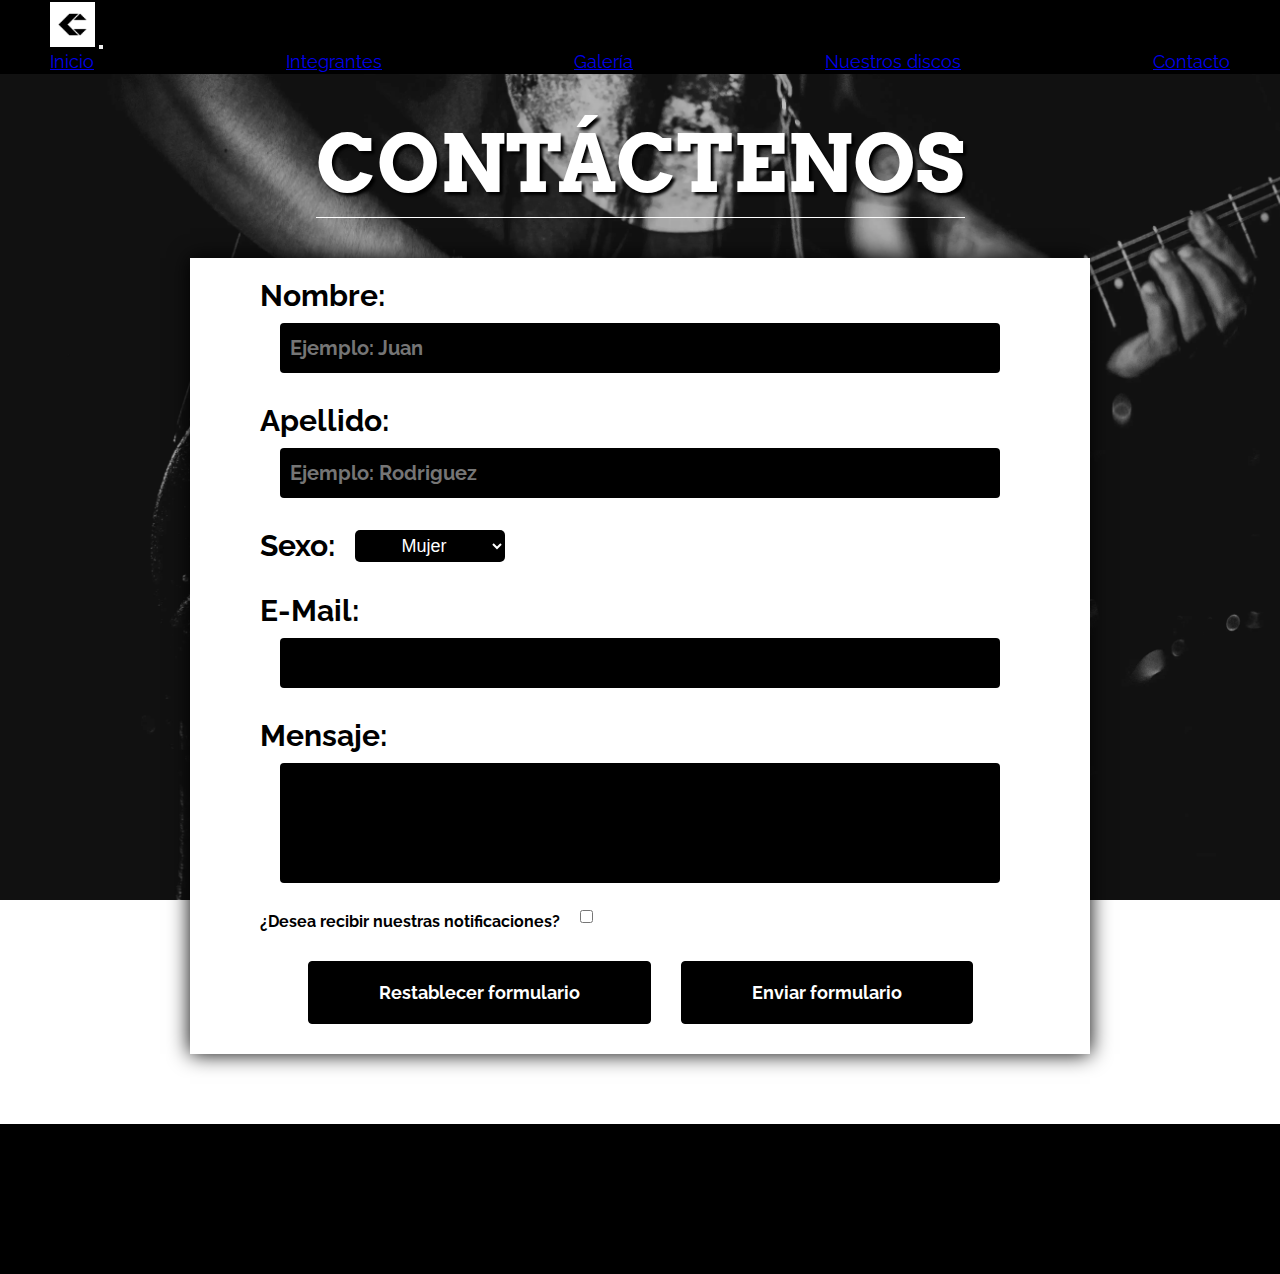
==== commit f854850a: "Correijo los ultimos errores" ====
--- a/pages/contacto.html
+++ b/pages/contacto.html
@@ -1,5 +1,6 @@
 <!DOCTYPE html>
 <html lang="es">
+<!--HEAD-->
 <head>
     <meta charset="UTF-8">
     <meta http-equiv="X-UA-Compatible" content="IE=edge">
@@ -7,62 +8,45 @@
     <title>Contacto | Carajo</title>
     <meta name="description" content="No dudés en contactarnos. Podés hacerlo ya sea completando nuestro formulario o con un mensaje por las redes sociales.">
     <meta name="keywords" content="carajo,contacto,banda,Argentina,Buenos Aires,shows,recitales,conciertos">
-    <link rel="shortcut icon" href="../images/carajologo.png">
+    <link rel="shortcut icon" href="../images/logo.webp">
     <link rel="stylesheet" href="../css/estilos.css">   
-    <link rel="stylesheet" href="https://cdnjs.cloudflare.com/ajax/libs/font-awesome/6.1.1/css/all.min.css" integrity="sha512-KfkfwYDsLkIlwQp6LFnl8zNdLGxu9YAA1QvwINks4PhcElQSvqcyVLLD9aMhXd13uQjoXtEKNosOWaZqXgel0g==" crossorigin="anonymous" referrerpolicy="no-referrer" />     
-    <link href="https://unpkg.com/aos@2.3.1/dist/aos.css" rel="stylesheet">
+    <link rel="stylesheet" href="https://cdnjs.cloudflare.com/ajax/libs/font-awesome/6.1.1/css/all.min.css" integrity="sha512-KfkfwYDsLkIlwQp6LFnl8zNdLGxu9YAA1QvwINks4PhcElQSvqcyVLLD9aMhXd13uQjoXtEKNosOWaZqXgel0g==" crossorigin="anonymous" referrerpolicy="no-referrer" />
     <link rel="stylesheet" href="https://cdn.jsdelivr.net/npm/bootstrap@4.6.1/dist/css/bootstrap.min.css" integrity="sha384-zCbKRCUGaJDkqS1kPbPd7TveP5iyJE0EjAuZQTgFLD2ylzuqKfdKlfG/eSrtxUkn" crossorigin="anonymous">
-    <link rel="stylesheet" href="../css/animate.css">
 </head>
+<!--BODY-->
 <body id="bodyContacto">
-
-    <header class="sticky-top border border-white border-top-0 border-right-0 border-left-0 encabezadoPieDePagina">
-        <nav class="navbar navbar-expand-md navbar-dark p-0">
-            <a class="navbar-brand" href="../index.html"><img src="../images/carajologo.png" width="45px" height="45px" class="rounded-circle carajoLogo" alt="Logo Carajo"></a>
-            <button class="navbar-toggler" data-toggle="collapse" data-target="#collapse_target">
-            <i class="fa-solid fa-bars"></i>
-            </button>
-            <div class="collapse navbar-collapse text-center" id="collapse_target">
-                <ul class="navbar-nav ml-auto font-weight-bold">
-                    <li class="nav-item"><a href="../index.html" class="nav-link">Inicio</a></li>
-                    <li class="nav-item"><a href="integrantes.html" class="nav-link">Integrantes</a></li>
-                    <li class="nav-item"><a href="galeria.html" class="nav-link">Galería</a></li>
-                    <li class="nav-item"><a href="discos.html" class="nav-link">Nuestros discos</a></li>
-                    <li class="nav-item"><a href="#" class="nav-link active">Contacto</a></li>
-                </ul>
-            </div>
-            </nav>
-    </header>
-
-
-    <!--
-        <header class="encabezadoPieDePagina">
-            <div id="containerLogo">
-                <a href="../index.html"><img src="../images/carajologo.png" alt="Logo de Carajo" class="carajoLogo animated animate__fadeIn"></a>
-            </div>
-            <nav>
-                <ul class="barraNavegacion animated animate__fadeIn">
-                    <li><a href="../index.html"><strong><em>Inicio</em></strong></a></li>
-                    <li><a href="integrantes.html"><strong><em>Integrantes</em></strong></a></li>
-                    <li><a href="galeria.html"><strong><em>Galería</em></strong></a></li>
-                    <li><a href="discos.html"><strong><em>Nuestros discos</em></strong></a></li>
-                    <li><a href="#" class="linkActive"><strong><em>Contacto</em></strong></a></li>
-                </ul>
-            </nav>
-        </header>
-    -->
-
+<!--HEADER-->
+<header class="sticky-top border border-white border-top-0 border-right-0 border-left-0 encabezadoPieDePagina">    
+    <nav class="navbar navbar-expand-md navbar-dark p-0">
+        <a class="navbar-brand m-0" href="../index.html"><img src="../images/carajologo.webp" width="45px" height="45px" class="rounded-circle carajoLogo" alt="Logo Carajo"></a>
+        <button class="navbar-toggler" data-toggle="collapse" data-target="#collapse_target">
+        <i class="fa-solid fa-bars"></i>
+        </button>
+        <div class="collapse navbar-collapse text-center" id="collapse_target">
+            <ul class="navbar-nav ml-auto font-weight-bold">
+                <li class="nav-item"><a href="../index.html" class="nav-link">Inicio</a></li>
+                <li class="nav-item"><a href="integrantes.html" class="nav-link">Integrantes</a></li>
+                <li class="nav-item"><a href="galeria.html" class="nav-link">Galería</a></li>
+                <li class="nav-item"><a href="discos.html" class="nav-link">Nuestros discos</a></li>
+                <li class="nav-item"><a href="#" class="nav-link active">Contacto</a></li>
+            </ul>
+        </div>
+    </nav>
+</header>
+<!--MAIN-->
 <main>  
+    <!--SECCIÓN: CONTACTO-->
     <section>
         <article class="seccionContacto">
+            <!--TITULO CONTACTENOS-->
             <h1 class="tituloContacto">CONTÁCTENOS</h1>
+            <!--FORMULARIO DE CONTACTO-->
             <div id="containerForm" class="fondoBlanco">
-            <form action="" method="" enctype="text/plain">
-                
-                <div id="containerNombre">
-                    <label class="form__label" for="">Nombre:</label>
-                    <input class="form__input" type="text" name="" id="" placeholder="Ejemplo: Juan" required>
-                </div>
+                <form action="" method="" enctype="text/plain" netlify="">
+                    <div id="containerNombre">
+                        <label class="form__label" for="">Nombre:</label>
+                        <input class="form__input" type="text" name="" id="" placeholder="Ejemplo: Juan" required>
+                    </div>
                     <div id="containerApellido">
                         <label class="form__label" for="">Apellido:</label>
                         <input class="form__input" type="text" name="" id="" placeholder="Ejemplo: Rodriguez" required>
@@ -100,37 +84,22 @@
         </article>
     </section>
 </main>
-            
+<!--FOOTER-->  
 <footer class="d-flex flex-column encabezadoPieDePagina text-white font-weight-bold border border-white border-bottom-0 border-right-0 border-left-0">
     <div id="containerRedes" class="ml-auto mr-auto">
-        <a href="https://www.youtube.com/channel/UCipSFsBnjESmkPPLBAdZ3ew" target="_blank"><i class="fa-brands fa-youtube" class="logoRedes" id="youtube"></i></a>
-        <a href="https://open.spotify.com/artist/5tDdTDGy0l8rHkeLaaEyyN?si=dscbYYvmTYWB9HuBZMDvrw" target="_blank"><i class="fa-brands fa-spotify" class="logoRedes" id="spotify"></i></a>
-        <a href="https://www.instagram.com/carajomusic/" target="_blank"><i class="fa-brands fa-instagram" class="logoRedes" id="instagram"></i></a>
+        <ul>
+            <li><a href="https://www.youtube.com/channel/UCipSFsBnjESmkPPLBAdZ3ew" target="_blank"><i class="fa-brands fa-youtube" id="youtube"></i></a></li>
+            <li><a href="https://open.spotify.com/artist/5tDdTDGy0l8rHkeLaaEyyN?si=dscbYYvmTYWB9HuBZMDvrw" target="_blank"><i class="fa-brands fa-spotify" id="spotify"></i></a></li>
+            <li><a href="https://www.instagram.com/carajomusic/" target="_blank"><i class="fa-brands fa-instagram" id="instagram"></i></a></li>
+        </ul>
     </div>
     <div id="containerCopyright"class="ml-auto mr-auto" >
         <p id="copyright">©2022 Carajo. Todos los derechos reservados.</p>
     </div>
 </footer>
-
-<script src="js/wow.min.js"></script>
-        <script>
-            new WOW().init();
-        </script>
-        <script src="https://unpkg.com/aos@2.3.1/dist/aos.js"></script>
-        <script>
-            AOS.init();
-    </script>
-        <script>
-            if (!window.Cypress) AOS.init({
-            useClassNames: true,
-            initClassName: false,
-            animatedClassName: 'animated',
-            });
-        </script>
-
+<!--JAVASCRIPT-->
 <script src="https://cdn.jsdelivr.net/npm/jquery@3.5.1/dist/jquery.slim.min.js" integrity="sha384-DfXdz2htPH0lsSSs5nCTpuj/zy4C+OGpamoFVy38MVBnE+IbbVYUew+OrCXaRkfj" crossorigin="anonymous"></script>
 <script src="https://cdn.jsdelivr.net/npm/popper.js@1.16.1/dist/umd/popper.min.js" integrity="sha384-9/reFTGAW83EW2RDu2S0VKaIzap3H66lZH81PoYlFhbGU+6BZp6G7niu735Sk7lN" crossorigin="anonymous"></script>
 <script src="https://cdn.jsdelivr.net/npm/bootstrap@4.6.1/dist/js/bootstrap.min.js" integrity="sha384-VHvPCCyXqtD5DqJeNxl2dtTyhF78xXNXdkwX1CZeRusQfRKp+tA7hAShOK/B/fQ2" crossorigin="anonymous"></script>
-
 </body>
 </html>--- a/css/estilos.css
+++ b/css/estilos.css
@@ -1,6 +1,4 @@
 @charset "UTF-8";
-@import url("https://fonts.googleapis.com/css2?family=Josefin+Slab:ital,wght@0,200;1,700&display=swap");
-@import url("https://fonts.googleapis.com/css2?family=BIZ+UDMincho&display=swap");
 @import url("https://fonts.googleapis.com/css2?family=Raleway:wght@100&family=Roboto+Condensed&display=swap");
 @import url("https://fonts.googleapis.com/css2?family=Arvo&display=swap");
 .text--color1 {
@@ -23,7 +21,7 @@
 }
 
 body {
-  background-image: url(../images/fondodepantalla.jpg);
+  background-image: url(../images/fondodepantalla.webp);
   background-size: cover;
   background-repeat: no-repeat;
   background-attachment: fixed;
@@ -41,19 +39,8 @@
 }
 
 @keyframes efectoLogo {
-  0% {
-    transform: rotateY(0deg);
-  }
   100% {
     transform: rotateY(360deg);
-  }
-}
-@keyframes efectoLogo2 {
-  0% {
-    transform: rotateY(360deg);
-  }
-  100% {
-    transform: rotateY(0deg);
   }
 }
 header {
@@ -67,213 +54,113 @@
 header nav .carajoLogo {
   width: 45px;
   height: 45px;
-  transform: rotate(0deg);
-  animation: efectoLogo2 1 0.5s ease-out;
-}
-header nav .carajoLogo:hover {
-  animation: efectoLogo 0.75s ease-in 1;
+  animation: efectoLogo 1 0.75s ease-in-out;
+  margin: 0;
 }
 header nav ul {
+  gap: 10px;
   margin-left: auto;
   margin-right: 50px;
   display: flex;
   justify-content: space-between;
-  gap: 20px;
 }
 header nav ul li {
   transition: all 0.5s ease;
   list-style: none;
   position: relative;
-  padding: 0px;
   font-size: 18px;
 }
 header nav ul li a {
-  padding: 10px;
+  position: relative;
+}
+header nav ul li a::after {
+  content: " ";
+  position: absolute;
+  width: 100%;
+  height: 1px;
+  bottom: 6px;
+  left: 0;
+  background-color: rgb(255, 255, 255);
+  transform: scaleX(0);
+  transition: transform 600ms ease-out;
+}
+header nav ul li a:hover::after {
+  transform: scaleX(1);
 }
 header nav button {
   margin-right: 50px;
-  transition: 0.5s ease-out;
-}
-header nav button:hover {
-  transition: 0.5s ease-in;
+}
+
+footer {
+  background-color: black;
+  height: 150px;
+}
+footer #containerRedes {
+  display: flex;
+  margin-top: 30px;
+  justify-content: center;
+}
+footer #containerRedes ul {
+  display: flex;
+  list-style: none;
+  gap: 40px;
+  margin: 5px;
+}
+footer #containerRedes ul li {
+  display: flex;
+  justify-content: center;
+  align-items: center;
+  height: 50px;
+  width: 50px;
+  border-radius: 50%;
+  transition: 0.2s;
+}
+footer #containerRedes ul li:hover {
+  transition: 0.1s;
+  background-color: white;
   box-shadow: 0 0 10px white;
-  border-color: white;
-}
-
-footer {
-  margin-top: auto;
-  position: relative;
-  background-color: black;
-  gap: 12px;
-  height: 150px;
-}
-footer #containerRedes {
-  display: flex;
-  gap: 40px;
-  margin-top: 45px;
-}
-footer #containerRedes i {
-  font-size: 30px;
+}
+footer #containerRedes ul li:hover #spotify {
+  animation: redesColor 1 0.2s;
+  color: #1ed760;
+}
+footer #containerRedes ul li:hover #instagram {
+  animation: redesColor 1 0.2s;
+  background-image: radial-gradient(circle at 33% 100%, #fed373 4%, #f15245 30%, #d92e7f 62%, #9b36b7 85%, #515ecf);
+  -webkit-background-clip: text;
+  color: transparent;
+}
+footer #containerRedes ul li:hover #youtube {
+  animation: redesColor 1 0.2s;
+  color: #c00;
+}
+footer #containerRedes ul li a {
+  font-size: 28px;
   color: white;
-  transition: all 0.5s ease;
-}
-footer #containerRedes i:hover {
-  color: rgba(155, 155, 155, 0.924);
-  transition: all 0.5s ease;
-  transform: scale(1.15);
-}
-
-/*
-header{
-    background-image: linear-gradient(to bottom, black, rgb(32, 32, 32));
-    height: 60px;
-    display: flex;
-    align-items: center;
-    justify-content: space-between;
-    position: sticky;
-    top:0px;
-    list-style: none; 
-    border-bottom: 2px white solid;
-    z-index: 1;
-}
-
-#containerLogo{
-    display: flex;
-    align-items: center;
-}
-
-.carajoLogo{
-    margin-left: 50px;
-    width: 45px;
-    background-color: white;
-    border-radius:50%;
-    transition: all 0.5s ease;  
-}
-
-.carajoLogo:hover{
-    transform: scale(1.05);
-    transition: all 0.5s ease;
-}
-
-.nav{
-    display: flex;
-    margin-right: 50px;
-    gap: 50px;
-}
-
-nav ul li{
-    transition: all 0.5s ease;
-    list-style: none;
-    position: relative;
-}
-
-nav ul li::after{
-    content:"";
-    position: absolute;
-    left: 0;
-    top: 25px;
-    background-color: rgb(255, 255, 255);
-    transform: scaleX(0);
-    transform-origin: left;
-    width: 100%;
-    height: 1px;
-    transition: .5s transform ease-in;
-}
-
-nav ul li:hover::after{
-    transform:scaleX(1);
-}
-
-nav ul li a{
-    text-decoration: none;
-    color: rgba(155, 155, 155, 0.924);
-    font-weight: bold;
-    font-size: 18px;
-    text-align: center;
-    transition: all 0.5s ease;
-    padding: 0px;
-}
-
-.linkActive{
-    color: rgb(255, 255, 255);    
-}
-
-.linkActive::after{
-    content:"";
-    position: absolute;
-    left: 0;
-    top: 25px;
-    background-color: rgb(255, 255, 255);
-    width: 100%;
-    height: 1px;
-}
-
-nav ul li a:hover{
-    color: rgb(255, 255, 255);
-    transition: all 0.5s ease-in;
-}
-
-nav ul li:hover{
-    transition: all 0.5s ease-in;
-}
-
-header div label:hover{
-    cursor: pointer;
-}
-.encabezadoPieDePagina{
-    text-decoration: none;
-    font-family: 'Raleway', sans-serif;
-    font-weight: bold;
-    color: rgb(255, 255, 255);
-    background-color:rgb(0, 0, 0);
-}
-footer i{
-    font-size: 30px;
-    color: rgb(255, 255, 255);
-    transition: all 0.5s ease;
-}
-
-footer i:hover{
-    color: rgba(155, 155, 155, 0.924);
-    transition: all 0.5s ease;
-    transform: scale(1.15);
-}
-
-
-#containerRedes{
-    display: flex;  
-    margin-right: 50px;
-    gap: 50px;
-}
-
-footer{
-    background-image: linear-gradient(to top, black, rgb(32, 32, 32));
-    height: 60px;
-    display: flex;
-    align-items: center;
-    justify-content: space-between;
-    border-top: 2px solid white;
-    font-family: 'Raleway', sans-serif;
-    font-weight: bold;
-    color: rgb(255, 255, 255);
-}
-
-
-#copyright{
-    font-weight: bold;
-    margin-left: 50px;
-    font-size: 16px;
-}
-*/
+  border-radius: 50%;
+  padding: 15px;
+}
+
+@keyframes redesColor {
+  0% {
+    filter: saturate(0%);
+  }
+  100% {
+    filter: saturate(100%);
+  }
+}
 @media only screen and (max-width: 900px) {
   footer {
     height: 120px;
   }
   footer #containerRedes {
-    margin-top: 30px;
-  }
-  footer #containerRedes i {
-    font-size: 28px;
+    margin-top: 15px;
+  }
+  footer #containerRedes ul {
+    gap: 35px;
+  }
+  footer #containerRedes ul li a {
+    font-size: 26px;
   }
   footer #copyright {
     font-size: 15px;
@@ -285,7 +172,10 @@
 }
 @media only screen and (max-width: 767px) {
   header nav ul {
-    margin-right: 0px;
+    text-align: right;
+  }
+  header nav ul li {
+    margin-right: 7px;
   }
 }
 @media only screen and (max-width: 768px) {
@@ -306,23 +196,26 @@
     margin-right: 20px;
   }
   header nav ul li a {
-    font-size: 12px;
+    font-size: 16px;
   }
   header nav ul li:hover::after {
     display: none;
   }
   header nav .carajoLogo {
-    margin-left: 20px;
     width: 40px;
     height: 40px;
   }
 
-  footer #containerRedes {
-    margin-right: 20px;
-    gap: 40px;
-  }
-  footer #containerRedes i {
-    font-size: 26px;
+  footer #containerRedes ul {
+    gap: 28px;
+  }
+  footer #containerRedes ul li {
+    height: 45px;
+    width: 45px;
+  }
+  footer #containerRedes ul li a {
+    font-size: 25px;
+    padding: 12px;
   }
   footer #copyright {
     font-size: 14px;
@@ -333,11 +226,18 @@
     height: 100px;
   }
   footer #containerRedes {
-    gap: 30px;
-    margin-top: 25px;
-  }
-  footer #containerRedes i {
-    font-size: 24px;
+    margin-top: 10px;
+  }
+  footer #containerRedes ul {
+    gap: 28px;
+  }
+  footer #containerRedes ul li {
+    height: 40px;
+    width: 40px;
+  }
+  footer #containerRedes ul li a {
+    font-size: 23px;
+    padding: 10px;
   }
   footer #copyright {
     font-size: 13px;
@@ -345,10 +245,20 @@
 }
 @media only screen and (max-width: 479px) {
   footer #containerRedes {
-    gap: 30px;
-  }
-  footer #containerRedes i {
-    font-size: 22px;
+    margin-top: 15px;
+  }
+  footer #containerRedes ul {
+    gap: 20px;
+  }
+  footer #containerRedes ul li {
+    height: 35px;
+    width: 35px;
+  }
+  footer #containerRedes ul li:hover {
+    box-shadow: 0 0 7px;
+  }
+  footer #containerRedes ul li a {
+    font-size: 21px;
   }
   footer #copyright {
     font-size: 12px;
@@ -359,12 +269,12 @@
     height: 35px;
   }
   header nav ul li a {
-    font-size: 10px;
+    font-size: 14px;
   }
 }
 /*INICIO*/
 .seccionTitulo {
-  height: 915px;
+  height: 900px;
   display: flex;
   justify-content: space-around;
   flex-direction: column;
@@ -414,12 +324,13 @@
     transform: translateY(37.5px) scale(1);
   }
 }
-.seccionIndex {
+.seccionIndex, #seccionUbicacion, #seccion__estilos, #seccion__quienessomos {
   font-family: "Raleway", sans-serif;
   font-weight: bold;
   color: black;
   font-size: 20px;
-  height: 700px;
+  height: 650px;
+  line-height: 70px;
 }
 
 #seccion__quienessomos {
@@ -428,7 +339,8 @@
   flex-direction: row;
   align-items: center;
   justify-content: center;
-  gap: 100px;
+  gap: 80px;
+  height: 700px;
 }
 #seccion__quienessomos #containerTextoBoton {
   display: flex;
@@ -436,93 +348,90 @@
   align-items: center;
 }
 #seccion__quienessomos #containerTextoBoton #seccion__quienessomos--texto {
-  width: 350px;
-  text-align: center;
-  line-height: 60px;
+  width: 400px;
+  text-align: justify;
 }
 #seccion__quienessomos #containerTextoBoton #masInfo {
   text-decoration: none;
-  display: inline-flex;
-  justify-content: center;
-  align-items: center;
-  position: relative;
-  width: 119px;
-  height: 50px;
-  background-color: black;
+}
+#seccion__quienessomos #containerTextoBoton #masInfo span {
+  cursor: pointer;
+  background: rgb(0, 0, 0);
+  background: linear-gradient(135deg, rgb(0, 0, 0) 38%, rgb(111, 111, 111) 70%, rgb(214, 214, 214) 100%);
+  background-size: 300%;
+  background-position: left;
+  transition: 0.5s ease-out;
+  border-radius: 5px;
+  padding-right: 30px;
+  padding-left: 30px;
+  padding: 15px;
   color: white;
-  border: none;
-  cursor: pointer;
-  transition: all ease-in-out 0.75s;
-  border-radius: 5px;
-  overflow: hidden;
-  border: solid 1px black;
-}
-#seccion__quienessomos #containerTextoBoton #masInfo::after {
-  content: "";
-  position: absolute;
-  width: 180px;
-  height: 60px;
-  z-index: 0;
-  left: -180px;
-  bottom: -10px;
-  border-bottom: 60px solid rgba(215, 215, 215, 0.75);
-  border-right: 50px solid transparent;
-  transition: all ease-out 0.75s;
-}
-#seccion__quienessomos #containerTextoBoton #masInfo:hover::after {
-  left: -7px;
-  transition: all ease-in 0.75s;
-}
-#seccion__quienessomos #containerTextoBoton #masInfo span {
-  font-size: 20px;
-  position: relative;
-  z-index: 1;
-  color: white;
-  padding-top: 25px;
-  padding-bottom: 25px;
-  padding-right: 20.678px;
-  padding-left: 20.678px;
-  transition: all ease-in-out 1s;
-  text-align: center;
+  border: 1px solid black;
+  font-size: 22px;
 }
 #seccion__quienessomos #containerTextoBoton #masInfo span:hover {
+  transition: 0.75s ease-in;
+  background-position: right;
   color: black;
-  transition: all ease-in-out 1s;
 }
 #seccion__quienessomos #seccion__quienessomos--imagen {
   border-radius: 5px;
-  box-shadow: 0 12px 30px rgb(0, 0, 0);
-  margin: 0px;
-  padding-bottom: 0px;
-  width: 850px;
-  text-align: center;
-}
-
+  box-shadow: 0 6px 15px rgb(0, 0, 0);
+  width: 970px;
+}
+
+@keyframes efectoBoton {
+  0% {
+    background-position: left;
+  }
+  100% {
+    background-position: right;
+  }
+}
+@keyframes efectoBoton2 {
+  0% {
+    background-position: right;
+  }
+  100% {
+    background-position: left;
+  }
+}
+@keyframes efectoSpan2 {
+  0% {
+    color: black;
+  }
+  100% {
+    color: white;
+  }
+}
+@keyframes efectoSpan {
+  0% {
+    color: white;
+  }
+  100% {
+    color: black;
+  }
+}
 #seccion__estilos {
   display: flex;
   flex-direction: row-reverse;
   justify-content: center;
   align-items: center;
-  gap: 150px;
+  gap: 80px;
+  height: 60 0px;
 }
 #seccion__estilos #seccion__estilos--texto {
-  width: 600px;
-  line-height: 70px;
   text-align: justify;
-  justify-content: center;
-  margin: auto 0px;
-  display: flex;
-  flex-direction: column;
-  padding-top: 30px;
+  width: 500px;
 }
 #seccion__estilos #seccion__estilos--texto .seccion__estilos--titulo {
   text-align: justify;
+  margin-top: 15px;
 }
 #seccion__estilos #seccion__estilos--imagen {
   border-radius: 5px;
-  box-shadow: 0px 12px 30px rgb(110, 110, 110);
-  width: 500px;
-  height: 530px;
+  width: 870px;
+  box-shadow: 0px 6px 15px rgb(110, 110, 110);
 }
 
 #seccionUbicacion {
@@ -535,510 +444,410 @@
   text-align: center;
 }
 #seccionUbicacion .textoUbicacion {
-  font-size: 20px;
-  line-height: 60px;
-  width: 1350px;
   margin: 0 auto;
 }
 #seccionUbicacion #mapa {
-  width: 1300px;
+  border-radius: 5px;
+  width: 1450px;
   height: 400px;
   filter: opacity(80%);
-  box-shadow: rgb(34, 34, 34) 0 12px 30px;
-}
-
-@media only screen and (min-width: 1478px) {
-  .seccionIndex {
-    font-size: 18px;
-  }
-  .seccionIndex .titulosSeccionIndex {
-    font-size: 30px;
+  box-shadow: rgb(34, 34, 34) 0 6px 15px;
+  display: flex;
+  justify-content: center;
+}
+
+@media only screen and (max-width: 1500px) {
+  .seccionIndex .titulosSeccionIndex, #seccion__quienessomos .titulosSeccionIndex, #seccion__estilos .titulosSeccionIndex, #seccionUbicacion .titulosSeccionIndex {
     text-align: center;
   }
-}
-@media only screen and (max-width: 1478px) {
-  .seccionIndex {
-    font-size: 18px;
-  }
-  .seccionIndex .titulosSeccionIndex {
-    font-size: 30px;
+
+  #seccion__quienessomos {
+    height: 1000px;
+    gap: 25px;
+    padding-top: 50px;
+    flex-direction: column;
+  }
+  #seccion__quienessomos #containerTextoBoton #seccion__quienessomos--texto {
+    width: 1000px;
+  }
+  #seccion__quienessomos #seccion__quienessomos--imagen {
+    height: auto;
+    width: 1000px;
+  }
+
+  #seccion__estilos {
+    gap: 25px;
+    height: 900px;
+    padding-top: 85px;
+    flex-direction: column;
+  }
+  #seccion__estilos #seccion__estilos--texto {
+    width: 1000px;
+  }
+  #seccion__estilos #seccion__estilos--texto .seccion__estilos--titulo {
+    margin-top: 0;
     text-align: center;
   }
-
-  #seccion__quienessomos {
-    gap: 50px;
-  }
-  #seccion__quienessomos #containerTextoBoton #seccion__quienessomos--texto {
-    width: 350px;
-  }
-  #seccion__quienessomos #seccion__quienessomos--imagen {
-    width: 750px;
-  }
-
-  #seccion__estilos {
-    gap: 50px;
-  }
-  #seccion__estilos #seccion__estilos--texto {
-    width: 600px;
-  }
-
+  #seccion__estilos #seccion__estilos--imagen {
+    height: auto;
+    width: 1000px;
+  }
+
+  #seccionUbicacion {
+    height: 750px;
+    padding-top: 50px;
+  }
   #seccionUbicacion .textoUbicacion {
-    font-size: 18px;
-    width: 1200px;
+    width: 1000px;
   }
   #seccionUbicacion #mapa {
-    width: 1200px;
+    width: 1000px;
   }
 }
 @media only screen and (max-width: 1200px) {
-  .seccionIndex {
-    font-size: 16px;
-    line-height: 50px;
-    gap: 0px;
-  }
-  .seccionIndex .titulosSeccionIndex {
-    font-size: 26.5px;
-    padding-bottom: 10px;
-  }
-
-  .seccionTitulo {
-    height: 800px;
-  }
-  .seccionTitulo .containerTitulo h1 {
-    font-size: 160px;
-  }
-  .seccionTitulo .containerTitulo .textoIndex {
-    font-size: 35px;
-  }
-  .seccionTitulo #containerFlecha #flecha {
-    display: none;
-  }
-
-  #seccion__quienessomos {
-    flex-direction: column;
-    gap: 20px;
-    height: 700px;
-  }
-  #seccion__quienessomos #containerTextoBoton {
-    gap: 0px;
-  }
-  #seccion__quienessomos #containerTextoBoton #seccion__quienessomos--texto {
-    width: 900px;
-  }
-  #seccion__quienessomos #containerTextoBoton #masInfo {
-    line-height: 0px;
-    height: 45px;
-    width: 112px;
-  }
-  #seccion__quienessomos #containerTextoBoton #masInfo::after {
-    border-bottom-color: rgba(255, 255, 255, 0.83);
-  }
-  #seccion__quienessomos #containerTextoBoton #masInfo span {
-    font-size: 18px;
-  }
-  #seccion__quienessomos #seccion__quienessomos--imagen {
-    width: 700px;
-  }
-
-  #seccion__estilos {
-    gap: 70px;
-    height: 700px;
-  }
-  #seccion__estilos #seccion__estilos--imagen {
-    width: 450px;
-    height: 500px;
-  }
-  #seccion__estilos #seccion__estilos--texto {
-    width: 430px;
-    line-height: 51px;
-  }
-
-  #seccionUbicacion {
-    height: 700px;
-  }
-  #seccionUbicacion #mapa {
-    width: 970px;
-  }
-  #seccionUbicacion .textoUbicacion {
-    font-size: 15px;
-    line-height: 50px;
-    margin: 0 auto;
-    width: 970px;
-    text-align: center;
-  }
-}
-@media only screen and (max-width: 1000px) {
-  .seccionIndex {
-    font-size: 15px;
-    line-height: 50px;
-    gap: 0px;
-  }
-  .seccionIndex .titulosSeccionIndex {
-    font-size: 24px;
-    text-align: center;
-  }
-
   .seccionTitulo {
     height: 400px;
     padding-top: 60px;
   }
   .seccionTitulo .containerTitulo h1 {
+    font-size: 160px;
+  }
+  .seccionTitulo .containerTitulo .textoIndex {
+    font-size: 37px;
+  }
+  .seccionTitulo #containerFlecha #flecha {
+    display: none;
+  }
+
+  .seccionIndex, #seccion__quienessomos, #seccion__estilos, #seccionUbicacion {
+    font-size: 18px;
+    line-height: 60px;
+  }
+  .seccionIndex .titulosSeccionIndex, #seccion__quienessomos .titulosSeccionIndex, #seccion__estilos .titulosSeccionIndex, #seccionUbicacion .titulosSeccionIndex {
+    font-size: 30px;
+  }
+
+  #seccion__quienessomos {
+    flex-direction: column;
+    gap: 20px;
+    height: 875px;
+    margin: 0;
+    padding-top: 0px;
+  }
+  #seccion__quienessomos #containerTextoBoton {
+    gap: 0px;
+  }
+  #seccion__quienessomos #containerTextoBoton #seccion__quienessomos--texto {
+    width: 845px;
+  }
+  #seccion__quienessomos #containerTextoBoton #masInfo span {
+    font-size: 20px;
+  }
+  #seccion__quienessomos #seccion__quienessomos--imagen {
+    width: 845px;
+    height: auto;
+  }
+
+  #seccion__estilos {
+    height: 800px;
+    padding-top: 0px;
+    flex-direction: column;
+    gap: 20px;
+  }
+  #seccion__estilos #seccion__estilos--imagen {
+    width: 845px;
+    height: auto;
+  }
+  #seccion__estilos #seccion__estilos--texto {
+    width: 845px;
+  }
+
+  #seccionUbicacion {
+    height: 650px;
+    padding-top: 0;
+    display: flex;
+    gap: 15px;
+  }
+  #seccionUbicacion #mapa {
+    width: 845px;
+  }
+  #seccionUbicacion .textoUbicacion {
+    margin: 0 auto;
+    width: 845px;
+    text-align: center;
+  }
+}
+@media only screen and (max-width: 900px) {
+  .gradient {
+    padding-bottom: 10px;
+  }
+
+  .seccionIndex, #seccion__quienessomos, #seccion__estilos, #seccionUbicacion {
+    gap: 20px;
+  }
+
+  .seccionTitulo .containerTitulo h1 {
+    font-size: 150px;
+  }
+  .seccionTitulo .containerTitulo .textoIndex {
+    font-size: 35px;
+  }
+
+  #seccion__quienessomos {
+    flex-direction: column;
+    height: 775px;
+  }
+  #seccion__quienessomos #containerTextoBoton {
+    gap: 0px;
+  }
+  #seccion__quienessomos #containerTextoBoton #seccion__quienessomos--texto {
+    width: 700px;
+  }
+  #seccion__quienessomos #seccion__quienessomos--imagen {
+    width: 700px;
+  }
+
+  #seccion__estilos {
+    padding-top: 0;
+    flex-direction: column;
+    height: 775px;
+  }
+  #seccion__estilos #seccion__estilos--imagen {
+    width: 700px;
+  }
+  #seccion__estilos #seccion__estilos--texto {
+    width: 700px;
+  }
+  #seccion__estilos #seccion__estilos--texto .seccion__estilos--titulo {
+    text-align: center;
+  }
+
+  #seccionUbicacion {
+    height: 660px;
+  }
+  #seccionUbicacion #mapa {
+    width: 700px;
+  }
+  #seccionUbicacion .textoUbicacion {
+    width: 700px;
+  }
+}
+@media only screen and (max-width: 768px) {
+  .seccionTitulo {
+    height: 400px;
+  }
+  .seccionTitulo .containerTitulo h1 {
+    font-size: 130px;
+  }
+  .seccionTitulo .containerTitulo .textoIndex {
+    font-size: 30px;
+  }
+
+  .seccionIndex, #seccion__quienessomos, #seccion__estilos, #seccionUbicacion {
+    font-size: 17px;
+    line-height: 55px;
+  }
+  .seccionIndex .titulosSeccionIndex, #seccion__quienessomos .titulosSeccionIndex, #seccion__estilos .titulosSeccionIndex, #seccionUbicacion .titulosSeccionIndex {
+    font-size: 28px;
+  }
+
+  #seccion__quienessomos {
+    flex-direction: column;
+    gap: 20px;
+    height: 725px;
+  }
+  #seccion__quienessomos #containerTextoBoton #masInfo {
+    line-height: 0;
+  }
+  #seccion__quienessomos #containerTextoBoton #masInfo span {
+    font-size: 19px;
+  }
+  #seccion__quienessomos #containerTextoBoton #seccion__quienessomos--texto {
+    width: 560px;
+  }
+  #seccion__quienessomos #seccion__quienessomos--imagen {
+    width: 560px;
+  }
+
+  #seccion__estilos {
+    flex-direction: column;
+    gap: 0px;
+    height: 700px;
+  }
+  #seccion__estilos #seccion__estilos--imagen {
+    width: 560px;
+  }
+  #seccion__estilos #seccion__estilos--texto {
+    width: 560px;
+  }
+
+  #seccionUbicacion {
+    height: 640px;
+  }
+  #seccionUbicacion #mapa {
+    width: 560px;
+  }
+  #seccionUbicacion .textoUbicacion {
+    width: 560px;
+  }
+}
+@media only screen and (max-width: 600px) {
+  .gradient {
+    padding-bottom: 0;
+  }
+
+  .seccionIndex, #seccion__quienessomos, #seccion__estilos, #seccionUbicacion {
+    font-size: 16px;
+    gap: 0px;
+  }
+  .seccionIndex .titulosSeccionIndex, #seccion__quienessomos .titulosSeccionIndex, #seccion__estilos .titulosSeccionIndex, #seccionUbicacion .titulosSeccionIndex {
+    font-size: 25px;
+  }
+
+  .seccionTitulo {
+    padding-top: 90px;
+  }
+  .seccionTitulo .containerTitulo h1 {
     font-size: 110px;
   }
   .seccionTitulo .containerTitulo .textoIndex {
-    font-size: 25px;
+    font-size: 25.5px;
   }
 
   #seccion__quienessomos {
-    flex-direction: column;
     gap: 20px;
     height: 700px;
   }
-  #seccion__quienessomos #containerTextoBoton {
-    gap: 0px;
-  }
-  #seccion__quienessomos #containerTextoBoton #masInfo {
-    line-height: 0px;
-  }
   #seccion__quienessomos #containerTextoBoton #masInfo span {
-    font-size: 17px;
-    width: 110px;
+    font-size: 18px;
   }
   #seccion__quienessomos #containerTextoBoton #seccion__quienessomos--texto {
-    width: 560px;
+    width: 450px;
   }
   #seccion__quienessomos #seccion__quienessomos--imagen {
-    width: 560px;
+    width: 450px;
   }
 
   #seccion__estilos {
     flex-direction: column;
-    gap: 0px;
-    height: 800px;
+    gap: 20px;
+    height: 700px;
   }
   #seccion__estilos #seccion__estilos--imagen {
-    width: 550px;
-    height: 360px;
-    margin-bottom: 70px;
+    width: 450px;
   }
   #seccion__estilos #seccion__estilos--texto {
-    line-height: 55px;
-    width: 550px;
-    margin-top: 130px;
-  }
-  #seccion__estilos #seccion__estilos--texto .seccion__estilos--titulo {
-    text-align: center;
+    width: 450px;
   }
 
   #seccionUbicacion {
     height: 700px;
+    padding-bottom: 0px;
   }
   #seccionUbicacion #mapa {
-    width: 700px;
-    height: 400px;
+    width: 450px;
   }
   #seccionUbicacion .textoUbicacion {
-    font-size: 15px;
-    line-height: 40px;
-    width: 650px;
-    margin-top: 100px;
-  }
-}
-@media only screen and (max-width: 768px) {
-  .seccionIndex {
-    font-size: 13px;
-    gap: 0px;
-  }
-  .seccionIndex .titulosSeccionIndex {
-    font-size: 22px;
+    width: 450px;
+    text-align: justify;
+  }
+}
+@media only screen and (max-width: 480px) {
+  .gradient {
+    padding-bottom: 20px;
   }
 
   .seccionTitulo {
     height: 400px;
   }
   .seccionTitulo .containerTitulo h1 {
-    font-size: 100px;
+    font-size: 85px;
   }
   .seccionTitulo .containerTitulo .textoIndex {
-    font-size: 22px;
+    font-size: 19.5px;
   }
 
   #seccion__quienessomos {
-    flex-direction: column;
-    gap: 20px;
     height: 700px;
   }
-  #seccion__quienessomos #containerTextoBoton #masInfo {
-    line-height: 0px;
-    width: 100px;
-    height: 40px;
-  }
-  #seccion__quienessomos #containerTextoBoton #masInfo span {
-    font-size: 15px;
-  }
   #seccion__quienessomos #containerTextoBoton #seccion__quienessomos--texto {
-    width: 500px;
+    width: 350px;
   }
   #seccion__quienessomos #seccion__quienessomos--imagen {
-    width: 550px;
+    width: 370px;
   }
 
   #seccion__estilos {
-    padding-top: 30px;
-    flex-direction: column;
-    gap: 0px;
+    height: 750px;
+  }
+  #seccion__estilos #seccion__estilos--texto {
+    width: 370px;
   }
   #seccion__estilos #seccion__estilos--imagen {
-    width: 500px;
-    height: 400px;
-    margin-bottom: 100px;
-  }
-  #seccion__estilos #seccion__estilos--texto {
-    width: 500px;
-    line-height: 50px;
+    width: 370px;
   }
 
   #seccionUbicacion {
     height: 700px;
   }
   #seccionUbicacion #mapa {
-    width: 550px;
+    width: 360px;
+    height: 360px;
   }
   #seccionUbicacion .textoUbicacion {
-    font-size: 14px;
-    line-height: 50px;
-    width: 550px;
-  }
-}
-@media only screen and (max-width: 600px) {
-  .seccionIndex {
-    font-size: 13px;
-    gap: 0px;
-  }
-  .seccionIndex .titulosSeccionIndex {
-    font-size: 18px;
-  }
-
-  .seccionTitulo {
-    height: 400px;
-  }
-  .seccionTitulo .containerTitulo h1 {
-    font-size: 90px;
-  }
-  .seccionTitulo .containerTitulo .textoIndex {
-    font-size: 20px;
-  }
-
-  #seccion__quienessomos {
-    flex-direction: column;
-    gap: 20px;
-    height: 650px;
-  }
-  #seccion__quienessomos #containerTextoBoton #masInfo {
-    line-height: 0px;
-    width: 92px;
-    height: 37px;
-  }
-  #seccion__quienessomos #containerTextoBoton #masInfo span {
-    font-size: 13px;
-  }
-  #seccion__quienessomos #containerTextoBoton #seccion__quienessomos--texto {
-    line-height: 50px;
-    width: 420px;
-    text-align: justify;
-  }
-  #seccion__quienessomos #seccion__quienessomos--imagen {
-    width: 430px;
-    height: 280px;
-    box-shadow: 4px 4px 4px;
-  }
-
-  #seccion__estilos {
-    padding-top: 30px;
-    flex-direction: column;
-    gap: 0px;
-    height: 700px;
-    margin-bottom: 80px;
-  }
-  #seccion__estilos #seccion__estilos--imagen {
-    width: 400px;
-    height: 300px;
-    margin-bottom: 0px;
-    box-shadow: 4px 4px 4px;
-  }
-  #seccion__estilos #seccion__estilos--texto {
-    text-align: justify;
-    width: 395px;
-    line-height: 50px;
-    margin-bottom: 0px;
-  }
-
-  #seccionUbicacion {
-    height: 700px;
-  }
-  #seccionUbicacion #mapa {
-    width: 440px;
-    height: 350px;
-    box-shadow: 4px 4px 4px;
-  }
-  #seccionUbicacion .textoUbicacion {
-    font-size: 13px;
-    line-height: 50px;
-    margin: 0 auto;
-    width: 440px;
-    padding-top: 100px;
-  }
-}
-@media only screen and (max-width: 480px) {
-  .seccionIndex {
-    font-size: 12px;
-    gap: 0px;
-  }
-
-  .seccionTitulo {
-    height: 400px;
-  }
-  .seccionTitulo .containerTitulo h1 {
-    font-size: 80px;
-  }
-  .seccionTitulo .containerTitulo .textoIndex {
-    font-size: 18px;
-  }
-
-  #seccion__quienessomos {
-    flex-direction: column;
-    gap: 20px;
-  }
-  #seccion__quienessomos #containerTextoBoton #masInfo {
-    line-height: 0px;
-    width: 89px;
-    height: 35px;
-  }
-  #seccion__quienessomos #containerTextoBoton #masInfo span {
-    font-size: 12px;
-  }
-  #seccion__quienessomos #containerTextoBoton #seccion__quienessomos--texto {
-    line-height: 50px;
-    width: 350px;
-    text-align: justify;
-  }
-  #seccion__quienessomos #seccion__quienessomos--imagen {
-    width: 370px;
-    height: 250px;
-    box-shadow: 3px 3px 3px;
-  }
-
-  #seccion__estilos {
-    padding-top: 30px;
-    flex-direction: column;
-    gap: 0px;
-    height: 700px;
-  }
-  #seccion__estilos #seccion__estilos--texto {
-    text-align: justify;
-    width: 370px;
-    line-height: 45px;
-  }
-  #seccion__estilos #seccion__estilos--imagen {
-    width: 370px;
-    height: 250px;
-    margin-bottom: 90px;
-    box-shadow: 3px 3px 3px;
-  }
-
-  #seccionUbicacion {
-    height: 650px;
-  }
-  #seccionUbicacion #mapa {
-    width: 360px;
-    height: 300px;
-    box-shadow: 3px 3px 3px;
-  }
-  #seccionUbicacion .textoUbicacion {
-    font-size: 12px;
-    line-height: 50px;
-    margin: 0 auto;
     width: 340px;
-    padding-top: 0px;
-    margin-top: 30px;
-    text-align: justify;
   }
 }
 @media only screen and (max-width: 390px) {
-  .seccionIndex {
-    font-size: 10px;
-    gap: 0px;
-  }
-  .seccionIndex .titulosSeccionIndex {
-    font-size: 17px;
-  }
-
   .seccionTitulo {
     height: 400px;
     padding-top: 80px;
   }
   .seccionTitulo .containerTitulo h1 {
-    font-size: 60px;
+    font-size: 77px;
   }
   .seccionTitulo .containerTitulo .textoIndex {
-    font-size: 13.5px;
+    font-size: 17.5px;
   }
 
   #seccion__quienessomos {
     flex-direction: column;
-    gap: 20px;
-    height: 650px;
-  }
-  #seccion__quienessomos #containerTextoBoton {
-    gap: 0px;
-  }
-  #seccion__quienessomos #containerTextoBoton #masInfo {
-    line-height: 0px;
-    height: 32px;
-    font-size: 10.5px;
+    height: 675px;
+  }
+  #seccion__quienessomos #containerTextoBoton #masInfo span {
+    padding: 13px;
   }
   #seccion__quienessomos #containerTextoBoton #seccion__quienessomos--texto {
-    line-height: 50px;
-    width: 300px;
+    width: 305px;
   }
   #seccion__quienessomos #seccion__quienessomos--imagen {
-    width: 300px;
-    height: 240px;
+    width: 305px;
   }
 
   #seccion__estilos {
-    padding-top: 30px;
-    flex-direction: column;
-    gap: 0px;
-    height: 650px;
+    height: 750px;
   }
   #seccion__estilos #seccion__estilos--imagen {
-    width: 280px;
-    height: 250px;
-    margin-bottom: 100px;
+    width: 305px;
   }
   #seccion__estilos #seccion__estilos--texto {
-    text-align: justify;
-    width: 280px;
+    width: 305px;
   }
 
   #seccionUbicacion {
-    height: 650px;
+    height: 715px;
   }
   #seccionUbicacion #mapa {
-    width: 300px;
-    height: 300px;
+    width: 305px;
   }
   #seccionUbicacion .textoUbicacion {
-    font-size: 11px;
-    line-height: 50px;
-    margin-top: 50px;
     width: 305px;
+    height: 305px;
   }
 }
 /*INTEGRANTES*/
 #seccionTituloIntegrantes {
-  padding-bottom: 40px;
+  padding-bottom: 0px;
   align-items: center;
   display: flex;
 }
@@ -1046,21 +855,20 @@
   font-family: "Arvo", serif;
   color: black;
   font-weight: bold;
-  font-size: 60px;
+  font-size: 90px;
   text-shadow: 3px 3px 3px grey;
   margin: 0px auto;
-  padding-top: 50px;
-  padding-bottom: 10px;
+  padding-top: 40px;
   border-bottom: 1px solid black;
 }
 
 .seccionIntegrantes, .seccionHernanLanger, .seccionAndresVillanova, .seccionMarceloCorvalan {
   font-family: "BIZ UDMincho", serif;
-  line-height: 60px;
+  line-height: 75px;
   font-size: 20px;
   font-family: "Raleway", sans-serif;
   font-weight: bold;
-  height: 600px;
+  height: 575px;
   display: flex;
   justify-content: center;
   align-items: center;
@@ -1074,13 +882,11 @@
   padding-top: 20px;
   width: 600px;
   text-align: justify;
-  line-height: 70px;
 }
 .seccionMarceloCorvalan #marceloCorvalanFoto {
   border-radius: 10px;
-  width: 390px;
-  height: 500px;
-  box-shadow: 0px 12px 30px rgb(0, 0, 0);
+  width: 440px;
+  box-shadow: 0px 5px 16px rgb(0, 0, 0);
 }
 
 .seccionAndresVillanova {
@@ -1091,30 +897,407 @@
   padding-top: 20px;
   width: 600px;
   text-align: justify;
-  line-height: 80px;
 }
 .seccionAndresVillanova #andresVillanovaFoto {
   border-radius: 10px;
-  width: 450px;
-  box-shadow: 0px 12px 30px rgb(123, 123, 123);
+  width: 440px;
+  box-shadow: 0px 5px 16px rgb(123, 123, 123);
 }
 
 .seccionHernanLanger {
-  padding-bottom: 50px;
+  padding-bottom: 0px;
   flex-direction: row-reverse;
 }
 .seccionHernanLanger #hernanLangerTexto {
   padding-top: 20px;
   width: 600px;
   text-align: justify;
-  line-height: 70px;
 }
 .seccionHernanLanger #hernanLangerFoto {
   border-radius: 10px;
-  width: 450px;
-  box-shadow: 0px 12px 30px rgb(38, 38, 38);
-}
-
+  width: 440px;
+  box-shadow: 0px 5px 16px rgb(38, 38, 38);
+}
+
+@media only screen and (max-width: 1439px) {
+  .seccionIntegrantes, .seccionMarceloCorvalan, .seccionAndresVillanova, .seccionHernanLanger {
+    gap: 120px;
+    font-size: 20px;
+  }
+  .seccionIntegrantes .titulosSeccionIntegrantes, .seccionMarceloCorvalan .titulosSeccionIntegrantes, .seccionAndresVillanova .titulosSeccionIntegrantes, .seccionHernanLanger .titulosSeccionIntegrantes {
+    font-size: 32px;
+  }
+
+  .seccionMarceloCorvalan #marceloCorvalanTexto {
+    width: 550px;
+  }
+  .seccionMarceloCorvalan #marceloCorvalanFoto {
+    width: 430px;
+  }
+
+  .seccionAndresVillanova #andresVillanovaTexto {
+    width: 550px;
+  }
+  .seccionAndresVillanova #andresVillanovaFoto {
+    width: 430px;
+  }
+
+  .seccionHernanLanger #hernanLangerFoto {
+    width: 430px;
+  }
+  .seccionHernanLanger #hernanLangerTexto {
+    width: 550px;
+  }
+}
+@media only screen and (max-width: 1200px) {
+  #seccionTituloIntegrantes {
+    padding-bottom: 0px;
+  }
+  #seccionTituloIntegrantes #tituloIntegrantes {
+    font-size: 85px;
+  }
+
+  .seccionIntegrantes, .seccionMarceloCorvalan, .seccionAndresVillanova, .seccionHernanLanger {
+    gap: 70px;
+    font-size: 18px;
+    line-height: 60px;
+    height: 550px;
+  }
+  .seccionIntegrantes .titulosSeccionIntegrantes, .seccionMarceloCorvalan .titulosSeccionIntegrantes, .seccionAndresVillanova .titulosSeccionIntegrantes, .seccionHernanLanger .titulosSeccionIntegrantes {
+    font-size: 30px;
+  }
+
+  .seccionMarceloCorvalan #marceloCorvalanTexto {
+    width: 415px;
+  }
+  .seccionMarceloCorvalan #marceloCorvalanFoto {
+    width: 400px;
+  }
+
+  .seccionAndresVillanova #andresVillanovaTexto {
+    width: 415px;
+  }
+  .seccionAndresVillanova #andresVillanovaFoto {
+    width: 400px;
+  }
+
+  .seccionHernanLanger {
+    padding-bottom: 30px;
+  }
+  .seccionHernanLanger #hernanLangerTexto {
+    width: 415px;
+  }
+  .seccionHernanLanger #hernanLangerFoto {
+    width: 400px;
+  }
+}
+@media only screen and (max-width: 1000px) {
+  #seccionTituloIntegrantes #tituloIntegrantes {
+    font-size: 85px;
+  }
+
+  .seccionIntegrantes, .seccionMarceloCorvalan, .seccionAndresVillanova, .seccionHernanLanger {
+    height: 525px;
+    gap: 50px;
+    font-size: 17px;
+    line-height: 60px;
+  }
+  .seccionIntegrantes .titulosSeccionIntegrantes, .seccionMarceloCorvalan .titulosSeccionIntegrantes, .seccionAndresVillanova .titulosSeccionIntegrantes, .seccionHernanLanger .titulosSeccionIntegrantes {
+    font-size: 28px;
+  }
+
+  .seccionMarceloCorvalan #marceloCorvalanTexto {
+    width: 405px;
+  }
+  .seccionMarceloCorvalan #marceloCorvalanFoto {
+    width: 400px;
+  }
+
+  .seccionAndresVillanova #andresVillanovaTexto {
+    width: 405px;
+  }
+  .seccionAndresVillanova #andresVillanovaFoto {
+    width: 400px;
+  }
+
+  .seccionHernanLanger {
+    padding-bottom: 20px;
+  }
+  .seccionHernanLanger #hernanLangerFoto {
+    width: 400px;
+  }
+  .seccionHernanLanger #hernanLangerTexto {
+    width: 405px;
+  }
+}
+@media only screen and (max-width: 900px) {
+  #seccionTituloIntegrantes #tituloIntegrantes {
+    text-align: center;
+    padding-top: 30px;
+  }
+
+  .seccionIntegrantes, .seccionMarceloCorvalan, .seccionAndresVillanova, .seccionHernanLanger {
+    height: 975px;
+    gap: 0;
+    font-size: 18px;
+    line-height: 55px;
+  }
+  .seccionIntegrantes .titulosSeccionIntegrantes, .seccionMarceloCorvalan .titulosSeccionIntegrantes, .seccionAndresVillanova .titulosSeccionIntegrantes, .seccionHernanLanger .titulosSeccionIntegrantes {
+    font-size: 30px;
+  }
+
+  .seccionMarceloCorvalan {
+    flex-direction: column;
+  }
+  .seccionMarceloCorvalan #marceloCorvalanTexto {
+    width: 637px;
+  }
+  .seccionMarceloCorvalan #marceloCorvalanFoto {
+    width: 637px;
+    height: 637px;
+    box-shadow: 0 6px 15px;
+  }
+
+  .seccionAndresVillanova {
+    flex-direction: column;
+  }
+  .seccionAndresVillanova #andresVillanovaTexto {
+    width: 637px;
+  }
+  .seccionAndresVillanova #andresVillanovaFoto {
+    width: 637px;
+    height: 637px;
+    box-shadow: 0 6px 15px;
+  }
+
+  .seccionHernanLanger {
+    height: 1000px;
+    flex-direction: column;
+    padding-bottom: 20px;
+  }
+  .seccionHernanLanger #hernanLangerTexto {
+    width: 637px;
+  }
+  .seccionHernanLanger #hernanLangerFoto {
+    width: 637px;
+    height: 637px;
+    box-shadow: 0 6px 15px;
+  }
+}
+@media only screen and (max-width: 768px) {
+  #seccionTituloIntegrantes #tituloIntegrantes {
+    padding-top: 35px;
+    font-size: 73.5px;
+    text-align: center;
+    padding-bottom: 4px;
+    margin-bottom: 0;
+  }
+
+  .seccionIntegrantes, .seccionMarceloCorvalan, .seccionAndresVillanova, .seccionHernanLanger {
+    height: 925px;
+    gap: 0;
+    line-height: 55px;
+  }
+
+  .seccionMarceloCorvalan {
+    flex-direction: column;
+  }
+  .seccionMarceloCorvalan #marceloCorvalanTexto {
+    width: 546px;
+  }
+  .seccionMarceloCorvalan #marceloCorvalanFoto {
+    width: 546px;
+    height: 546px;
+    box-shadow: 0 6px 15px;
+  }
+
+  .seccionAndresVillanova {
+    flex-direction: column;
+  }
+  .seccionAndresVillanova #andresVillanovaTexto {
+    width: 546px;
+  }
+  .seccionAndresVillanova #andresVillanovaFoto {
+    width: 546px;
+    height: 546px;
+    box-shadow: 0 6px 15px;
+  }
+
+  .seccionHernanLanger {
+    flex-direction: column;
+    padding-bottom: 20px;
+  }
+  .seccionHernanLanger #hernanLangerTexto {
+    width: 546px;
+  }
+  .seccionHernanLanger #hernanLangerFoto {
+    width: 546px;
+    height: 546px;
+    box-shadow: 0 6px 15px;
+  }
+}
+@media only screen and (max-width: 600px) {
+  #seccionTituloIntegrantes #tituloIntegrantes {
+    font-size: 62px;
+    text-align: center;
+  }
+
+  .seccionIntegrantes, .seccionMarceloCorvalan, .seccionAndresVillanova, .seccionHernanLanger {
+    height: 775px;
+    gap: 0;
+    font-size: 17px;
+    line-height: 55px;
+  }
+  .seccionIntegrantes .titulosSeccionIntegrantes, .seccionMarceloCorvalan .titulosSeccionIntegrantes, .seccionAndresVillanova .titulosSeccionIntegrantes, .seccionHernanLanger .titulosSeccionIntegrantes {
+    font-size: 28px;
+  }
+
+  .seccionMarceloCorvalan {
+    flex-direction: column;
+  }
+  .seccionMarceloCorvalan #marceloCorvalanTexto {
+    width: 460px;
+  }
+  .seccionMarceloCorvalan #marceloCorvalanFoto {
+    width: 460px;
+    height: 400px;
+    box-shadow: 0 6px 15px;
+  }
+
+  .seccionAndresVillanova {
+    flex-direction: column;
+  }
+  .seccionAndresVillanova #andresVillanovaTexto {
+    width: 460px;
+  }
+  .seccionAndresVillanova #andresVillanovaFoto {
+    width: 460px;
+    height: 400px;
+    box-shadow: 0 6px 15px;
+  }
+
+  .seccionHernanLanger {
+    height: 850px;
+    flex-direction: column;
+    padding-bottom: 20px;
+  }
+  .seccionHernanLanger #hernanLangerTexto {
+    width: 460px;
+  }
+  .seccionHernanLanger #hernanLangerFoto {
+    width: 460px;
+    height: 400px;
+    box-shadow: 0 6px 15px;
+  }
+}
+@media only screen and (max-width: 480px) {
+  #seccionTituloIntegrantes #tituloIntegrantes {
+    font-size: 51px;
+    text-align: center;
+    padding-top: 25px;
+  }
+
+  .seccionIntegrantes, .seccionMarceloCorvalan, .seccionAndresVillanova, .seccionHernanLanger {
+    height: 800px;
+    gap: 0;
+    font-size: 16px;
+  }
+  .seccionIntegrantes .titulosSeccionIntegrantes, .seccionMarceloCorvalan .titulosSeccionIntegrantes, .seccionAndresVillanova .titulosSeccionIntegrantes, .seccionHernanLanger .titulosSeccionIntegrantes {
+    font-size: 25px;
+  }
+
+  .seccionMarceloCorvalan {
+    flex-direction: column;
+  }
+  .seccionMarceloCorvalan #marceloCorvalanTexto {
+    width: 380px;
+  }
+  .seccionMarceloCorvalan #marceloCorvalanFoto {
+    width: 380px;
+    height: 380px;
+    box-shadow: 0 6px 15px;
+  }
+
+  .seccionAndresVillanova {
+    flex-direction: column;
+  }
+  .seccionAndresVillanova #andresVillanovaTexto {
+    width: 380px;
+  }
+  .seccionAndresVillanova #andresVillanovaFoto {
+    width: 380px;
+    height: 380px;
+    box-shadow: 0 6px 15px;
+  }
+
+  .seccionHernanLanger {
+    flex-direction: column;
+    padding-bottom: 20px;
+    height: 825px;
+  }
+  .seccionHernanLanger #hernanLangerTexto {
+    width: 380px;
+  }
+  .seccionHernanLanger #hernanLangerFoto {
+    width: 380px;
+    height: 380px;
+    box-shadow: 0 6px 15px;
+  }
+}
+@media only screen and (max-width: 400px) {
+  #seccionTituloIntegrantes #tituloIntegrantes {
+    font-size: 41px;
+    text-align: center;
+    padding-top: 20px;
+  }
+
+  .seccionIntegrantes, .seccionMarceloCorvalan, .seccionAndresVillanova, .seccionHernanLanger {
+    height: 825px;
+    gap: 0;
+    font-size: 16px;
+  }
+  .seccionIntegrantes .titulosSeccionIntegrantes, .seccionMarceloCorvalan .titulosSeccionIntegrantes, .seccionAndresVillanova .titulosSeccionIntegrantes, .seccionHernanLanger .titulosSeccionIntegrantes {
+    font-size: 22px;
+  }
+
+  .seccionMarceloCorvalan {
+    flex-direction: column;
+  }
+  .seccionMarceloCorvalan #marceloCorvalanTexto {
+    width: 310px;
+  }
+  .seccionMarceloCorvalan #marceloCorvalanFoto {
+    width: 310px;
+    height: 310px;
+    box-shadow: 0 3px 7.5px;
+  }
+
+  .seccionAndresVillanova {
+    flex-direction: column;
+  }
+  .seccionAndresVillanova #andresVillanovaTexto {
+    width: 310px;
+  }
+  .seccionAndresVillanova #andresVillanovaFoto {
+    width: 310px;
+    height: 310px;
+    box-shadow: 0 3px 7.5px;
+  }
+
+  .seccionHernanLanger {
+    flex-direction: column;
+    padding-bottom: 20px;
+    height: 850px;
+  }
+  .seccionHernanLanger #hernanLangerTexto {
+    width: 310px;
+  }
+  .seccionHernanLanger #hernanLangerFoto {
+    width: 310px;
+    height: 310px;
+    box-shadow: 0 3px 7.5px;
+  }
+}
 /*GALERÍA*/
 .seccionGaleriaTexto {
   display: flex;
@@ -1136,7 +1319,7 @@
   color: rgb(0, 0, 0);
   text-align: center;
   align-items: center;
-  font-size: 20px;
+  font-size: 24px;
   text-shadow: 1px 1px 1px grey;
   padding-top: 5px;
 }
@@ -1154,6 +1337,9 @@
 .contenedorGaleria .img {
   transition: all 0.75s ease;
   filter: brightness(70%);
+  background-position: center;
+  background-size: cover;
+  overflow: hidden;
 }
 .contenedorGaleria .img:hover {
   transition: all 0.75s ease;
@@ -1163,507 +1349,327 @@
 .contenedorGaleria .img1 {
   grid-column: 5/7;
   grid-row: 1/3;
-  background-image: url(../images/galeria1.jpg);
-  background-size: cover;
-  background-position: center;
-  color: rgb(255, 0, 225);
+  background-image: url(../images/galeria1.webp);
 }
 .contenedorGaleria .img2 {
-  background-image: url(../images/galeria8.jpg);
+  background-image: url(../images/galeria8.webp);
   grid-row: 1/2;
   grid-column: 3/5;
-  background-size: cover;
-  background-position: center;
-  color: rgb(255, 0, 225);
 }
 .contenedorGaleria .img3 {
   grid-row: 4/6;
   grid-column: 1/4;
-  background-image: url(../images/galeria9.jpg.jpg);
-  background-size: cover;
-  background-position: center;
-  color: rgb(255, 0, 225);
+  background-image: url(../images/galeria14.webp);
 }
 .contenedorGaleria .img4 {
-  background-image: url(../images/galeria6.jpg);
+  background-image: url(../images/galeria6.webp);
   grid-row: 4/6;
   grid-column: 5/7;
-  background-size: cover;
-  background-position: center;
-  color: rgb(255, 0, 225);
 }
 .contenedorGaleria .img5 {
-  background-image: url(../images/galeria7.jpg);
+  background-image: url(../images/galeria7.webp);
   grid-row: 1/3;
   grid-column: 1/3;
-  background-size: cover;
-  background-position: center;
-  color: rgb(255, 0, 225);
 }
 .contenedorGaleria .img6 {
-  background-image: url(../images/galeria3.jpg);
+  background-image: url(../images/galeria3.webp);
   grid-row: 3/4;
   grid-column: 1/3;
-  background-size: cover;
-  color: rgb(255, 0, 225);
-  background-position: center;
 }
 .contenedorGaleria .img7 {
-  background-image: url(../images/galeria11.jpg);
+  background-image: url(../images/galeria11.webp);
   grid-row: 4/6;
   grid-column: 4/5;
-  color: rgb(255, 0, 225);
-  background-size: cover;
-  background-position: center;
 }
 .contenedorGaleria .img8 {
-  background-image: url(../images/galeria5.jpg);
+  background-image: url(../images/galeria5.webp);
   grid-row: 2/4;
   grid-column: 3/5;
-  background-size: cover;
-  background-position: center;
-  color: rgb(255, 0, 225);
 }
 .contenedorGaleria .img9 {
-  background-image: url(../images/galeria4.jpg);
+  background-image: url(../images/galeria4.webp);
   grid-row: 6/8;
   grid-column: 1/3;
-  background-size: cover;
-  background-position: center;
-  color: rgb(255, 0, 225);
 }
 .contenedorGaleria .img10 {
-  color: rgb(255, 0, 225);
-  background-image: url(../images/galeria10.jpg);
+  background-image: url(../images/galeria10.webp);
   grid-row: 3/4;
   grid-column: 5/7;
-  background-size: cover;
-  background-position: center;
 }
 .contenedorGaleria .img11 {
-  color: rgb(255, 0, 225);
-  background-image: url(../images/galeria12.jpg);
+  background-image: url(../images/galeria12.webp);
   grid-row: 6/8;
   grid-column: 4/7;
-  background-size: cover;
-  background-position: center;
 }
 .contenedorGaleria .img12 {
-  color: rgb(255, 0, 225);
-  background-image: url(../images/galeria13.jpg);
+  background-image: url(../images/galeria13.webp);
   grid-row: 6/8;
   grid-column: 3/4;
-  background-size: cover;
-  background-position: center;
 }
 
 @media only screen and (max-width: 1412px) {
-  .contenedorGaleria {
+  .seccionGaleria .contenedorGaleria {
     grid-template-columns: repeat(6, 180px);
     grid-template-rows: repeat(7, 150px);
   }
 }
 @media only screen and (max-width: 1200px) {
-  .seccionGaleriaTexto .titleGaleria {
-    font-size: 90px;
-  }
-  .seccionGaleriaTexto .textGaleria {
-    font-size: 17px;
-  }
-
-  .contenedorGaleria {
+  .seccionGaleria .seccionGaleriaTexto {
+    padding-top: 20px;
+  }
+  .seccionGaleria .seccionGaleriaTexto .titleGaleria {
+    font-size: 95px;
+  }
+  .seccionGaleria .seccionGaleriaTexto .textGaleria {
+    font-size: 22px;
+  }
+  .seccionGaleria .contenedorGaleria {
+    margin-top: 20px;
     grid-template-columns: repeat(4, 200px);
     grid-template-rows: repeat(11, 160px);
   }
-  .contenedorGaleria .img1 {
+  .seccionGaleria .contenedorGaleria .img1 {
     grid-row: 10/12;
     grid-column: 1/3;
-    background-color: aqua;
-    background-image: url(../images/galeria1.jpg);
-    background-size: cover;
-    background-position: center;
-    color: rgb(255, 0, 225);
-  }
-  .contenedorGaleria .img2 {
-    background-image: url(../images/galeria8.jpg);
+  }
+  .seccionGaleria .contenedorGaleria .img2 {
     grid-row: 1/2;
     grid-column: 3/5;
-    background-size: cover;
-    background-position: center;
-    color: rgb(255, 0, 225);
-  }
-  .contenedorGaleria .img3 {
+  }
+  .seccionGaleria .contenedorGaleria .img3 {
     grid-row: 4/6;
     grid-column: 1/5;
-    background-image: url(../images/galeria9.jpg.jpg);
-    background-size: cover;
-    background-position: center;
-    color: rgb(255, 0, 225);
-  }
-  .contenedorGaleria .img4 {
-    background-image: url(../images/galeria6.jpg);
+  }
+  .seccionGaleria .contenedorGaleria .img4 {
     grid-row: 10/12;
     grid-column: 3/5;
-    background-size: cover;
-    background-position: center;
-    color: rgb(255, 0, 225);
-  }
-  .contenedorGaleria .img5 {
-    background-image: url(../images/galeria7.jpg);
+  }
+  .seccionGaleria .contenedorGaleria .img5 {
     grid-row: 1/3;
     grid-column: 1/3;
-    background-size: cover;
-    background-position: center;
-    color: rgb(255, 0, 225);
-  }
-  .contenedorGaleria .img6 {
-    background-image: url(../images/galeria3.jpg);
+  }
+  .seccionGaleria .contenedorGaleria .img6 {
     grid-row: 3/4;
     grid-column: 1/3;
-    background-size: cover;
-    color: rgb(255, 0, 225);
-    background-position: center;
-  }
-  .contenedorGaleria .img7 {
-    background-image: url(../images/galeria11.jpg);
+  }
+  .seccionGaleria .contenedorGaleria .img7 {
     grid-row: 8/10;
     grid-column: 4/5;
-    color: rgb(255, 0, 225);
-    background-size: cover;
-    background-position: center;
-  }
-  .contenedorGaleria .img8 {
-    background-image: url(../images/galeria5.jpg);
+  }
+  .seccionGaleria .contenedorGaleria .img8 {
     grid-row: 2/4;
     grid-column: 3/5;
-    background-size: cover;
-    background-position: center;
-    color: rgb(255, 0, 225);
-  }
-  .contenedorGaleria .img9 {
-    background-image: url(../images/galeria4.jpg);
+  }
+  .seccionGaleria .contenedorGaleria .img9 {
     grid-row: 8/10;
     grid-column: 2/4;
-    background-size: cover;
-    background-position: center;
-    color: rgb(255, 0, 225);
-  }
-  .contenedorGaleria .img10 {
-    color: rgb(255, 0, 225);
-    background-image: url(../images/galeria10.jpg);
+  }
+  .seccionGaleria .contenedorGaleria .img10 {
     grid-row: 6/8;
     grid-column: 1/3;
-    background-size: cover;
-    background-position: center;
-  }
-  .contenedorGaleria .img11 {
-    color: rgb(255, 0, 225);
-    background-image: url(../images/galeria12.jpg);
+  }
+  .seccionGaleria .contenedorGaleria .img11 {
     grid-row: 6/8;
     grid-column: 3/5;
-    background-size: cover;
-    background-position: center;
-  }
-  .contenedorGaleria .img12 {
-    color: rgb(255, 0, 225);
-    background-image: url(../images/galeria13.jpg);
+  }
+  .seccionGaleria .contenedorGaleria .img12 {
     grid-row: 8/10;
     grid-column: 1/2;
-    background-size: cover;
-    background-position: center;
   }
 }
 @media only screen and (max-width: 900px) {
-  .contenedorGaleria {
+  .seccionGaleria .contenedorGaleria {
     grid-template-columns: repeat(4, 180px);
     grid-template-rows: repeat(11, 150px);
     margin-left: 30px;
     margin-right: 30px;
   }
-
-  .seccionGaleriaTexto .titleGaleria {
-    font-size: 80px;
-  }
-  .seccionGaleriaTexto .textGaleria {
-    font-size: 15px;
+  .seccionGaleria .seccionGaleriaTexto .titleGaleria {
+    font-size: 90px;
+  }
+  .seccionGaleria .seccionGaleriaTexto .textGaleria {
+    font-size: 20px;
   }
 }
 @media only screen and (max-width: 768px) {
-  .contenedorGaleria {
+  .seccionGaleria .contenedorGaleria {
     grid-template-columns: repeat(3, 200px);
     grid-template-rows: repeat(11, 160px);
-    margin-top: 30px;
-  }
-  .contenedorGaleria .img1 {
+  }
+  .seccionGaleria .contenedorGaleria .img1 {
     grid-row: 10/12;
     grid-column: 3/4;
-    background-color: aqua;
-    background-image: url(../images/galeria1.jpg);
-    background-size: cover;
-    background-position: center;
-    color: rgb(255, 0, 225);
-  }
-  .contenedorGaleria .img2 {
-    background-image: url(../images/galeria8.jpg);
+  }
+  .seccionGaleria .contenedorGaleria .img2 {
     grid-row: 1/2;
     grid-column: 3/5;
-    background-size: cover;
-    background-position: center;
-    color: rgb(255, 0, 225);
-  }
-  .contenedorGaleria .img3 {
+  }
+  .seccionGaleria .contenedorGaleria .img3 {
     grid-row: 4/6;
     grid-column: 2/5;
-    background-image: url(../images/galeria9.jpg.jpg);
-    background-size: cover;
-    background-position: center;
-    color: rgb(255, 0, 225);
-  }
-  .contenedorGaleria .img4 {
-    background-image: url(../images/galeria6.jpg);
+  }
+  .seccionGaleria .contenedorGaleria .img4 {
     grid-row: 10/12;
     grid-column: 1/3;
-    background-size: cover;
-    background-position: center;
-    color: rgb(255, 0, 225);
-  }
-  .contenedorGaleria .img5 {
-    background-image: url(../images/galeria7.jpg);
+  }
+  .seccionGaleria .contenedorGaleria .img5 {
     grid-row: 1/3;
     grid-column: 1/3;
-    background-size: cover;
-    background-position: center;
-    color: rgb(255, 0, 225);
-  }
-  .contenedorGaleria .img6 {
-    background-image: url(../images/galeria3.jpg);
+  }
+  .seccionGaleria .contenedorGaleria .img6 {
     grid-row: 3/4;
     grid-column: 1/3;
-    background-size: cover;
-    color: rgb(255, 0, 225);
-    background-position: center;
-  }
-  .contenedorGaleria .img7 {
-    background-image: url(../images/galeria11.jpg);
+  }
+  .seccionGaleria .contenedorGaleria .img7 {
     grid-row: 4/6;
     grid-column: 1/2;
-    color: rgb(255, 0, 225);
-    background-size: cover;
-    background-position: center;
-  }
-  .contenedorGaleria .img8 {
-    background-image: url(../images/galeria5.jpg);
+  }
+  .seccionGaleria .contenedorGaleria .img8 {
     grid-row: 2/4;
     grid-column: 3/5;
-    background-size: cover;
-    background-position: center;
-    color: rgb(255, 0, 225);
-  }
-  .contenedorGaleria .img9 {
-    background-image: url(../images/galeria4.jpg);
+  }
+  .seccionGaleria .contenedorGaleria .img9 {
     grid-row: 8/10;
     grid-column: 2/4;
-    background-size: cover;
-    background-position: center;
-    color: rgb(255, 0, 225);
-  }
-  .contenedorGaleria .img10 {
-    color: rgb(255, 0, 225);
-    background-image: url(../images/galeria10.jpg);
+  }
+  .seccionGaleria .contenedorGaleria .img10 {
     grid-row: 6/8;
     grid-column: 1/3;
-    background-size: cover;
-    background-position: center;
-  }
-  .contenedorGaleria .img11 {
-    color: rgb(255, 0, 225);
-    background-image: url(../images/galeria12.jpg);
+  }
+  .seccionGaleria .contenedorGaleria .img11 {
     grid-row: 6/8;
     grid-column: 3/5;
-    background-size: cover;
-    background-position: center;
-  }
-  .contenedorGaleria .img12 {
-    color: rgb(255, 0, 225);
-    background-image: url(../images/galeria13.jpg);
+  }
+  .seccionGaleria .contenedorGaleria .img12 {
     grid-row: 8/10;
     grid-column: 1/2;
-    background-size: cover;
-    background-position: center;
-  }
-
-  .seccionGaleriaTexto .titleGaleria {
-    font-size: 70px;
-  }
-  .seccionGaleriaTexto .textGaleria {
-    font-size: 14px;
+  }
+  .seccionGaleria .seccionGaleriaTexto .titleGaleria {
+    font-size: 85px;
+  }
+  .seccionGaleria .seccionGaleriaTexto .textGaleria {
+    font-size: 18px;
   }
 }
 @media only screen and (max-width: 646px) {
-  .contenedorGaleria {
+  .seccionGaleria .contenedorGaleria {
     grid-template-columns: repeat(2, 280px);
     grid-template-rows: repeat(18, 180px);
-    margin-top: 20px;
-    margin-top: 20px;
-  }
-  .contenedorGaleria .img1 {
+  }
+  .seccionGaleria .contenedorGaleria .img1 {
     grid-row: 14/16;
     grid-column: 1/3;
-    background-color: aqua;
-    background-image: url(../images/galeria1.jpg);
-    background-size: cover;
-    background-position: center;
-    color: rgb(255, 0, 225);
-  }
-  .contenedorGaleria .img2 {
-    background-image: url(../images/galeria8.jpg);
+  }
+  .seccionGaleria .contenedorGaleria .img2 {
     grid-row: 16/17;
     grid-column: 1/3;
-    background-size: cover;
-    background-position: center;
-    color: rgb(255, 0, 225);
-  }
-  .contenedorGaleria .img3 {
+  }
+  .seccionGaleria .contenedorGaleria .img3 {
     grid-row: 4/6;
     grid-column: 1/3;
-    background-image: url(../images/galeria9.jpg.jpg);
-    background-size: cover;
-    background-position: center;
-    color: rgb(255, 0, 225);
-  }
-  .contenedorGaleria .img4 {
-    background-image: url(../images/galeria6.jpg);
+  }
+  .seccionGaleria .contenedorGaleria .img4 {
     grid-row: 10/12;
     grid-column: 1/3;
-    background-size: cover;
-    background-position: center;
-    color: rgb(255, 0, 225);
-  }
-  .contenedorGaleria .img5 {
-    background-image: url(../images/galeria7.jpg);
+  }
+  .seccionGaleria .contenedorGaleria .img5 {
     grid-row: 1/3;
     grid-column: 1/3;
-    background-size: cover;
-    background-position: center;
-    color: rgb(255, 0, 225);
-  }
-  .contenedorGaleria .img6 {
-    background-image: url(../images/galeria3.jpg);
+  }
+  .seccionGaleria .contenedorGaleria .img6 {
     grid-row: 3/4;
     grid-column: 1/3;
-    background-size: cover;
-    color: rgb(255, 0, 225);
-    background-position: center;
-  }
-  .contenedorGaleria .img7 {
-    background-image: url(../images/galeria11.jpg);
+  }
+  .seccionGaleria .contenedorGaleria .img7 {
     grid-row: 12/14;
     grid-column: 1/2;
-    color: rgb(255, 0, 225);
-    background-size: cover;
-    background-position: center;
-  }
-  .contenedorGaleria .img8 {
-    background-image: url(../images/galeria5.jpg);
+  }
+  .seccionGaleria .contenedorGaleria .img8 {
     grid-row: 12/14;
     grid-column: 2/3;
-    background-size: cover;
-    background-position: center;
-    color: rgb(255, 0, 225);
-  }
-  .contenedorGaleria .img9 {
-    background-image: url(../images/galeria4.jpg);
+  }
+  .seccionGaleria .contenedorGaleria .img9 {
     grid-row: 8/10;
     grid-column: 2/3;
-    background-size: cover;
-    background-position: center;
-    color: rgb(255, 0, 225);
-  }
-  .contenedorGaleria .img10 {
-    color: rgb(255, 0, 225);
-    background-image: url(../images/galeria10.jpg);
+  }
+  .seccionGaleria .contenedorGaleria .img10 {
     grid-row: 17/19;
     grid-column: 1/3;
-    background-size: cover;
-    background-position: center;
-  }
-  .contenedorGaleria .img11 {
-    color: rgb(255, 0, 225);
-    background-image: url(../images/galeria12.jpg);
+  }
+  .seccionGaleria .contenedorGaleria .img11 {
     grid-row: 6/8;
     grid-column: 1/3;
-    background-size: cover;
-    background-position: center;
-  }
-  .contenedorGaleria .img12 {
-    color: rgb(255, 0, 225);
-    background-image: url(../images/galeria13.jpg);
+  }
+  .seccionGaleria .contenedorGaleria .img12 {
     grid-row: 8/10;
     grid-column: 1/2;
-    background-size: cover;
-    background-position: center;
-  }
-
-  .seccionGaleriaTexto .titleGaleria {
-    font-size: 60px;
-  }
-  .seccionGaleriaTexto .textGaleria {
-    font-size: 12px;
+  }
+  .seccionGaleria .seccionGaleriaTexto {
+    padding-top: 15px;
+  }
+  .seccionGaleria .seccionGaleriaTexto .titleGaleria {
+    font-size: 80px;
+  }
+  .seccionGaleria .seccionGaleriaTexto .textGaleria {
+    font-size: 17px;
   }
 }
 @media only screen and (max-width: 600px) {
-  .contenedorGaleria {
+  .seccionGaleria .contenedorGaleria {
     grid-template-columns: repeat(2, 225px);
     grid-template-rows: repeat(18, 150px);
     margin-top: 20px;
   }
-
-  .seccionGaleriaTexto .titleGaleria {
-    font-size: 50px;
-  }
-  .seccionGaleriaTexto .textGaleria {
-    font-size: 10px;
+  .seccionGaleria .seccionGaleriaTexto .titleGaleria {
+    font-size: 77.5px;
+  }
+  .seccionGaleria .seccionGaleriaTexto .textGaleria {
+    font-size: 16px;
   }
 }
 @media only screen and (max-width: 479px) {
-  .contenedorGaleria {
+  .seccionGaleria .contenedorGaleria {
     grid-template-columns: repeat(2, 190px);
     grid-template-rows: repeat(18, 135px);
     padding-bottom: 20px;
-    padding-top: 0px;
-  }
-
-  .seccionGaleriaTexto .titleGaleria {
-    font-size: 45px;
-  }
-  .seccionGaleriaTexto .textGaleria {
-    font-size: 9px;
+    margin-top: 10px;
+  }
+  .seccionGaleria .seccionGaleriaTexto {
+    padding-top: 10px;
+  }
+  .seccionGaleria .seccionGaleriaTexto .textGaleria {
+    width: 340px;
   }
 }
 @media only screen and (max-width: 400px) {
-  .contenedorGaleria {
+  .seccionGaleria .contenedorGaleria {
     grid-template-columns: repeat(2, 170px);
     grid-template-rows: repeat(18, 110px);
-    padding-top: 0px;
-  }
-
-  .seccionGaleriaTexto .titleGaleria {
-    font-size: 40px;
-  }
-  .seccionGaleriaTexto .textGaleria {
-    font-size: 8px;
+  }
+  .seccionGaleria .seccionGaleriaTexto .titleGaleria {
+    font-size: 70px;
+  }
+  .seccionGaleria .seccionGaleriaTexto .textGaleria {
+    font-size: 15px;
   }
 }
 @media only screen and (max-width: 359px) {
-  .contenedorGaleria {
+  .seccionGaleria .contenedorGaleria {
     grid-template-columns: repeat(2, 150px);
     grid-template-rows: repeat(18, 90px);
     padding-top: 0px;
   }
+  .seccionGaleria .seccionGaleriaTexto .titleGaleria {
+    font-size: 65px;
+  }
+  .seccionGaleria .seccionGaleriaTexto .textGaleria {
+    width: 320px;
+    font-size: 14.5px;
+  }
 }
 /*NUESTROS DISCOS*/
 #seccionTituloDiscos {
-  padding-top: 50px;
+  padding-top: 40px;
   padding-bottom: 40px;
   display: flex;
   justify-content: center;
@@ -1672,7 +1678,7 @@
   font-family: "Arvo", serif;
   color: white;
   font-weight: bold;
-  font-size: 60px;
+  font-size: 90px;
   text-shadow: 3px 3px 3px black;
   padding-bottom: 8px;
   margin: 0;
@@ -1695,50 +1701,245 @@
   font-weight: bold;
   box-shadow: 0px 0px 20px black;
 }
+#seccionDiscos table .columna {
+  font-size: 20px;
+  transition: all 0.5s ease;
+  height: 200px;
+}
 #seccionDiscos table .columna:hover {
-  height: 250px;
-  font-size: 20px;
+  background-color: rgba(0, 0, 0, 0.9);
+  color: white;
+  transition: all 0.5s ease;
 }
 #seccionDiscos table .columna .canciones {
-  width: 450px;
+  width: 400px;
 }
 #seccionDiscos table .columna .canciones ul {
-  list-style: circle;
-  padding-left: 100px;
-  padding-right: 30px;
+  padding-top: 10px;
+  display: flex;
+  flex-direction: column;
+  text-align: center;
 }
 #seccionDiscos table .columna .canciones ul li {
-  list-style: circle;
+  list-style: none;
   padding-top: 10px;
 }
 #seccionDiscos table .columna1 {
   height: 100px;
   background-color: rgb(0, 0, 0);
   color: white;
-  font-size: 22px;
-}
-#seccionDiscos table .columnas2 {
-  height: 200px;
-  font-size: 18px;
-  transition: all 0.5s ease;
-}
-#seccionDiscos table .columnas2:hover {
-  background-color: rgba(0, 0, 0, 0.9);
-  color: white;
-  transition: all 0.5s ease;
+  font-size: 24px;
 }
 #seccionDiscos table .columna3 {
-  height: 200px;
   background-color: rgba(255, 255, 255, 0.452);
-  font-size: 18px;
-  transition: all 0.5s ease;
-}
-#seccionDiscos table .columna3:hover {
-  background-color: rgba(0, 0, 0, 0.9);
-  color: white;
-  transition: all 0.5s ease;
-}
-
+}
+
+@media only screen and (max-width: 1200px) {
+  #seccionTituloDiscos {
+    padding-top: 35px;
+    padding-bottom: 35px;
+  }
+  #seccionTituloDiscos #tituloDiscos {
+    font-family: "Arvo", serif;
+    color: white;
+    font-weight: bold;
+    font-size: 85px;
+    text-shadow: 3px 3px 3px black;
+    padding-bottom: 6px;
+  }
+
+  #seccionDiscos {
+    padding-bottom: 40px;
+  }
+  #seccionDiscos table {
+    width: 850px;
+  }
+  #seccionDiscos table .columna {
+    height: 180px;
+    font-size: 18px;
+  }
+  #seccionDiscos table .columna .canciones {
+    width: 380px;
+    text-align: justify;
+  }
+  #seccionDiscos table .columna1 {
+    height: 80px;
+    font-size: 22px;
+  }
+}
+@media only screen and (max-width: 900px) {
+  #seccionTituloDiscos #tituloDiscos {
+    font-family: "Arvo", serif;
+    color: white;
+    font-weight: bold;
+    font-size: 80px;
+    text-shadow: 3px 3px 3px black;
+    padding-bottom: 4px;
+  }
+
+  #seccionDiscos {
+    padding-bottom: 30px;
+  }
+  #seccionDiscos table {
+    width: 720px;
+  }
+  #seccionDiscos table .columna .canciones {
+    width: 306px;
+  }
+  #seccionDiscos table .columna1 {
+    height: 75px;
+  }
+  #seccionDiscos table .columnas2 {
+    height: 140px;
+  }
+  #seccionDiscos table .columna3 {
+    height: 140px;
+  }
+}
+@media only screen and (max-width: 767px) {
+  #seccionTituloDiscos {
+    padding-top: 30px;
+    padding-bottom: 30px;
+  }
+  #seccionTituloDiscos #tituloDiscos {
+    font-family: "Arvo", serif;
+    color: white;
+    font-weight: bold;
+    font-size: 70px;
+    text-shadow: 3px 3px 3px black;
+  }
+
+  #seccionDiscos {
+    padding-bottom: 25px;
+  }
+  #seccionDiscos table {
+    width: 580px;
+  }
+  #seccionDiscos table .columna .canciones {
+    width: 250px;
+  }
+  #seccionDiscos table .columna1 {
+    height: 75px;
+  }
+  #seccionDiscos table .columnas2 {
+    height: 120px;
+  }
+  #seccionDiscos table .columna3 {
+    height: 120px;
+  }
+}
+@media only screen and (max-width: 600px) {
+  #seccionTituloDiscos {
+    padding-top: 25px;
+    padding-bottom: 25px;
+  }
+  #seccionTituloDiscos #tituloDiscos {
+    font-family: "Arvo", serif;
+    color: white;
+    font-weight: bold;
+    font-size: 55px;
+    text-shadow: 3px 3px 3px black;
+  }
+
+  #seccionDiscos {
+    padding-bottom: 20px;
+  }
+  #seccionDiscos table {
+    width: 460px;
+  }
+  #seccionDiscos table .columna .canciones {
+    width: 200px;
+  }
+  #seccionDiscos table .columna .canciones ul li {
+    padding-top: 7px;
+  }
+  #seccionDiscos table .columna1 {
+    height: 60px;
+    font-size: 18px;
+  }
+  #seccionDiscos table .columnas2 {
+    height: 90px;
+    font-size: 15px;
+  }
+  #seccionDiscos table .columna3 {
+    height: 90px;
+    font-size: 15px;
+  }
+}
+@media only screen and (max-width: 480px) {
+  #seccionTituloDiscos {
+    padding-top: 20px;
+    padding-bottom: 20px;
+  }
+  #seccionTituloDiscos #tituloDiscos {
+    font-family: "Arvo", serif;
+    color: white;
+    font-weight: bold;
+    font-size: 50px;
+    text-shadow: 3px 3px 3px black;
+  }
+
+  #seccionDiscos {
+    padding-bottom: 20px;
+  }
+  #seccionDiscos table {
+    width: 380px;
+  }
+  #seccionDiscos table .columna .canciones {
+    width: 155px;
+  }
+  #seccionDiscos table .columna .canciones ul li {
+    padding-top: 5px;
+  }
+  #seccionDiscos table .columna1 {
+    height: 50px;
+    font-size: 16px;
+  }
+  #seccionDiscos table .columnas2 {
+    height: 80px;
+    font-size: 14px;
+  }
+  #seccionDiscos table .columna3 {
+    height: 80px;
+    font-size: 14px;
+  }
+}
+@media only screen and (max-width: 390px) {
+  #seccionTituloDiscos {
+    padding-top: 20px;
+    padding-bottom: 20px;
+  }
+  #seccionTituloDiscos #tituloDiscos {
+    font-family: "Arvo", serif;
+    color: white;
+    font-weight: bold;
+    font-size: 42px;
+    text-shadow: 3px 3px 3px black;
+  }
+
+  #seccionDiscos {
+    padding-bottom: 20px;
+  }
+  #seccionDiscos table {
+    width: 315px;
+  }
+  #seccionDiscos table .columna .canciones {
+    width: 140px;
+  }
+  #seccionDiscos table .columna .canciones ul li {
+    padding-top: 5px;
+  }
+  #seccionDiscos table .columna1 {
+    height: 50px;
+    font-size: 14px;
+  }
+  #seccionDiscos table .columnas2 {
+    font-size: 12px;
+  }
+  #seccionDiscos table .columna3 {
+    font-size: 12px;
+  }
+}
 /* CONTACTO */
 .seccionContacto {
   padding-bottom: 40px;
@@ -1752,7 +1953,7 @@
   font-weight: bold;
   font-size: 80px;
   text-shadow: 3px 3px 3px black;
-  padding-top: 50px;
+  padding-top: 40px;
   border-bottom: white 1px solid;
   padding-bottom: 4px;
 }
@@ -1775,7 +1976,7 @@
 .seccionContacto #containerForm form .form__input, .seccionContacto #containerForm form .form__textarea {
   font-family: "Raleway", sans-serif;
   font-weight: bold;
-  margin: 30px;
+  margin: 10px;
   padding-left: 10px;
   padding-bottom: 10px;
   padding-top: 10px;
@@ -1806,8 +2007,8 @@
 .seccionContacto #containerForm form #container__sexo {
   gap: 20px;
   align-items: center;
-  margin-top: 25px;
-  margin-bottom: 25px;
+  margin-top: 20px;
+  margin-bottom: 10px;
   display: flex;
   flex-direction: row;
   align-items: center;
@@ -1821,7 +2022,7 @@
 .seccionContacto #containerForm form #container__sexo .form__select {
   text-align: center;
   transition: all 0.25s ease-in;
-  font-size: 16px;
+  font-size: 18px;
   background: rgb(0, 0, 0);
   border: none;
   color: white;
@@ -1840,7 +2041,7 @@
 .seccionContacto #containerForm form .form__textarea {
   height: 120px;
   resize: none;
-  font-size: 16px;
+  font-size: 18px;
   border-radius: 4px;
   outline: none;
 }
@@ -1873,7 +2074,7 @@
   display: flex;
   justify-content: center;
   gap: 30px;
-  margin-top: 20px;
+  margin-top: 10px;
 }
 .seccionContacto #containerForm form #containerBotones .form__input--reset, .seccionContacto #containerForm form #containerBotones .form__input--submit {
   font-family: "Raleway", sans-serif;
@@ -1905,73 +2106,61 @@
 
 @media only screen and (max-width: 1200px) {
   .seccionContacto .tituloContacto {
-    font-size: 70px;
+    padding-bottom: 3px;
   }
   .seccionContacto #containerForm form {
     width: 850px;
   }
   .seccionContacto #containerForm form div label {
-    font-size: 26px;
-  }
-  .seccionContacto #containerForm form .form__select {
-    font-size: 14px;
+    font-size: 28px;
+  }
+  .seccionContacto #containerForm form #container__sexo .form__select {
+    font-size: 17px;
     text-align: center;
-    margin-left: 0;
-  }
-  .seccionContacto #containerForm form #container__sexo {
-    margin-left: 0px;
   }
   .seccionContacto #containerForm form #container__sexo #form__sexo {
-    font-size: 26px;
-  }
-  .seccionContacto #containerForm form #container .form__label--checkbox {
+    font-size: 28px;
+  }
+  .seccionContacto #containerForm form #container__checkbox .form__label--checkbox {
     margin-left: 70px;
-    font-size: 14px;
+    font-size: 15px;
   }
   .seccionContacto #containerForm form .form__input, .seccionContacto #containerForm form .form__textarea {
-    height: 40px;
-    font-size: 16px;
+    font-size: 19px;
   }
   .seccionContacto #containerForm form .form__textarea {
     padding-right: 8px;
-    height: 96px;
-    font-size: 14px;
+    font-size: 17px;
   }
   .seccionContacto #containerForm form #containerBotones .form__input--reset, .seccionContacto #containerForm form #containerBotones .form__input--submit {
-    padding: 18px 40px;
-    font-size: 18px;
+    padding: 18px 50px;
+    font-size: 17px;
   }
 }
 @media only screen and (max-width: 900px) {
+  .seccionContacto {
+    padding-bottom: 30px;
+  }
   .seccionContacto .tituloContacto {
-    font-size: 60px;
+    font-size: 75px;
+    padding-bottom: 2px;
+    padding-top: 40px;
   }
   .seccionContacto #containerForm form {
     width: 700px;
   }
   .seccionContacto #containerForm form div label {
-    font-size: 22px;
     margin-left: 51px;
   }
   .seccionContacto #containerForm form #container__sexo {
     padding-left: 51px;
   }
-  .seccionContacto #containerForm form #container__sexo #form__sexo {
-    font-size: 22px;
-  }
-  .seccionContacto #containerForm form #container__sexo .form__select {
-    font-size: 14px;
-  }
   .seccionContacto #containerForm form .form__input, .seccionContacto #containerForm form .form__textarea {
-    height: 40px;
-    font-size: 14px;
-    margin: 20px;
+    height: 45px;
   }
   .seccionContacto #containerForm form .form__textarea {
     padding-right: 8px;
-    height: 96px;
-    font-size: 12px;
-    margin: 20px;
+    height: 110px;
   }
   .seccionContacto #containerForm form #container__checkbox {
     margin-bottom: 10px;
@@ -1979,197 +2168,189 @@
   }
   .seccionContacto #containerForm form #container__checkbox .form__label--checkbox {
     margin-left: 51px;
-    font-size: 12px;
   }
   .seccionContacto #containerForm form #containerBotones {
     gap: 25px;
-    margin-top: 15px;
+    margin-top: 10px;
   }
   .seccionContacto #containerForm form #containerBotones .form__input--reset, .seccionContacto #containerForm form #containerBotones .form__input--submit {
-    padding: 18px 20px;
-    font-size: 15px;
+    margin-bottom: 20px;
+    padding: 18px 40px;
+    font-size: 16px;
   }
 }
 @media only screen and (max-width: 768px) {
+  .seccionContacto {
+    padding-bottom: 25px;
+  }
   .seccionContacto .tituloContacto {
-    padding-top: 40px;
-    font-size: 50px;
+    padding-top: 30px;
+    font-size: 68px;
+    padding-bottom: 1.25px;
   }
   .seccionContacto #containerForm form {
+    margin-top: 30px;
     width: 580px;
   }
   .seccionContacto #containerForm form div label {
-    font-size: 18px;
+    font-size: 26px;
     margin-left: 45px;
   }
   .seccionContacto #containerForm form #container__sexo {
     padding-left: 45px;
+    margin-bottom: 5px;
+  }
+  .seccionContacto #containerForm form #container__sexo .form__select {
+    font-size: 16px;
+    padding: 2.5px;
   }
   .seccionContacto #containerForm form #container__sexo #form__sexo {
+    font-size: 26px;
+  }
+  .seccionContacto #containerForm form .form__input, .seccionContacto #containerForm form .form__textarea {
+    height: 40px;
     font-size: 18px;
-  }
-  .seccionContacto #containerForm form #container__sexo .form__select {
-    font-size: 12px;
-  }
-  .seccionContacto #containerForm form .form__input, .seccionContacto #containerForm form .form__textarea {
-    height: 35px;
-    font-size: 13px;
-    margin: 15px;
+    margin: 5px;
   }
   .seccionContacto #containerForm form .form__textarea {
-    margin: 15px;
+    margin: 5px;
     padding-right: 8px;
-    height: 93px;
-    font-size: 11px;
-  }
-  .seccionContacto #containerForm form #container__checkbox {
-    margin-top: 0px;
+    height: 97.5px;
+    font-size: 16px;
   }
   .seccionContacto #containerForm form #container__checkbox .form__label--checkbox {
     margin-left: 45px;
-    font-size: 11px;
+    font-size: 14px;
   }
   .seccionContacto #containerForm form #containerBotones {
     gap: 20px;
     margin-top: 5px;
   }
   .seccionContacto #containerForm form #containerBotones .form__input--reset, .seccionContacto #containerForm form #containerBotones .form__input--submit {
-    padding: 14px 18px;
-    font-size: 12px;
+    padding: 14px 30px;
+    font-size: 15px;
   }
 }
 @media only screen and (max-width: 600px) {
   .seccionContacto {
-    padding-bottom: 30px;
+    padding-bottom: 20px;
   }
   .seccionContacto .tituloContacto {
-    padding-top: 40px;
-    font-size: 40px;
+    padding-top: 20px;
+    font-size: 55px;
+    padding-bottom: 0.5px;
   }
   .seccionContacto #containerForm form {
+    margin-top: 20px;
     width: 470px;
   }
   .seccionContacto #containerForm form div label {
     margin-left: 35px;
-    font-size: 14px;
+    font-size: 24px;
   }
   .seccionContacto #containerForm form #container__sexo {
     padding-left: 35px;
   }
   .seccionContacto #containerForm form #container__sexo #form__sexo {
-    font-size: 14px;
+    font-size: 24px;
   }
   .seccionContacto #containerForm form #container__sexo .form__select {
-    font-size: 10px;
-    padding: 4px;
+    font-size: 15px;
+    padding: 2px;
   }
   .seccionContacto #containerForm form .form__input, .seccionContacto #containerForm form .form__textarea {
-    height: 30px;
-    font-size: 11px;
+    height: 37.5px;
+    font-size: 16px;
+    margin: 5px;
   }
   .seccionContacto #containerForm form .form__textarea {
     padding-right: 8px;
     height: 90px;
-    font-size: 11px;
+    font-size: 14px;
   }
   .seccionContacto #containerForm form #container__checkbox .form__label--checkbox {
     margin-left: 35px;
-    font-size: 9px;
+    font-size: 13px;
   }
   .seccionContacto #containerForm form #containerBotones .form__input--reset, .seccionContacto #containerForm form #containerBotones .form__input--submit {
-    padding: 12px 16px;
-    font-size: 10px;
+    padding: 10px 20px;
+    font-size: 14px;
   }
 }
 @media only screen and (max-width: 480px) {
   .seccionContacto {
-    padding-bottom: 20px;
+    padding-bottom: 15px;
   }
   .seccionContacto .tituloContacto {
-    padding-top: 40px;
-    font-size: 34px;
+    padding-top: 20px;
+    font-size: 45px;
+    padding-bottom: 0;
   }
   .seccionContacto #containerForm form {
+    margin-top: 15px;
     width: 380px;
   }
   .seccionContacto #containerForm form div label {
     margin-left: 30px;
-    font-size: 13px;
+    padding-top: 15px;
   }
   .seccionContacto #containerForm form #container__sexo {
     padding-left: 30px;
-    margin-top: 15px;
-    margin-bottom: 15px;
-  }
-  .seccionContacto #containerForm form #container__sexo #form__sexo {
-    font-size: 13px;
+    margin-top: 20px;
+    margin-bottom: 0px;
   }
   .seccionContacto #containerForm form #container__sexo .form__select {
-    font-size: 8px;
-    padding: 3px;
+    padding: 1.5px;
   }
   .seccionContacto #containerForm form #container__checkbox .form__label--checkbox {
     margin-left: 35px;
-    font-size: 9px;
+  }
+  .seccionContacto #containerForm form .form__input, .seccionContacto #containerForm form .form__textarea {
+    height: 32.5px;
+    margin: 0;
+  }
+  .seccionContacto #containerForm form .form__textarea {
+    padding-right: 8px;
+    height: 86px;
+  }
+  .seccionContacto #containerForm form #containerBotones .form__input--reset, .seccionContacto #containerForm form #containerBotones .form__input--submit {
+    padding: 12px 10px;
+    font-size: 13px;
+  }
+}
+@media only screen and (max-width: 400px) {
+  .seccionContacto .tituloContacto {
+    padding-top: 20px;
+    font-size: 37.5px;
+  }
+  .seccionContacto #containerForm form {
+    margin-top: 15px;
+    width: 310px;
+  }
+  .seccionContacto #containerForm form div label {
+    margin-left: 20px;
+    padding-top: 15px;
+  }
+  .seccionContacto #containerForm form #container__sexo {
+    padding-left: 20px;
+  }
+  .seccionContacto #containerForm form #container__checkbox .form__label--checkbox {
+    margin-left: 20px;
   }
   .seccionContacto #containerForm form .form__input, .seccionContacto #containerForm form .form__textarea {
     height: 30px;
-    font-size: 11px;
   }
   .seccionContacto #containerForm form .form__textarea {
     padding-right: 8px;
     height: 90px;
-    font-size: 10px;
+  }
+  .seccionContacto #containerForm form #containerBotones {
+    gap: 10px;
   }
   .seccionContacto #containerForm form #containerBotones .form__input--reset, .seccionContacto #containerForm form #containerBotones .form__input--submit {
-    padding: 12px 16px;
-    font-size: 8px;
-  }
-}
-@media only screen and (max-width: 400px) {
-  .seccionContacto {
-    padding-bottom: 20px;
-  }
-  .seccionContacto .tituloContacto {
-    padding-top: 40px;
-    font-size: 30px;
-  }
-  .seccionContacto #containerForm form {
-    width: 310px;
-  }
-  .seccionContacto #containerForm form div label {
-    margin-left: 20px;
+    padding: 8px 10px;
     font-size: 12px;
   }
-  .seccionContacto #containerForm form #container__sexo {
-    padding-left: 20px;
-    margin-top: 15px;
-    margin-bottom: 15px;
-  }
-  .seccionContacto #containerForm form #container__sexo #form__sexo {
-    font-size: 12px;
-  }
-  .seccionContacto #containerForm form #container__sexo .form__select {
-    font-size: 7px;
-    padding: 3px;
-  }
-  .seccionContacto #containerForm form #container__checkbox .form__label--checkbox {
-    margin-left: 20px;
-    font-size: 9px;
-  }
-  .seccionContacto #containerForm form .form__input, .seccionContacto #containerForm form .form__textarea {
-    height: 30px;
-    font-size: 10px;
-  }
-  .seccionContacto #containerForm form .form__textarea {
-    padding-right: 8px;
-    height: 90px;
-    font-size: 9px;
-  }
-  .seccionContacto #containerForm form #containerBotones .form__input--reset, .seccionContacto #containerForm form #containerBotones .form__input--submit {
-    padding: 12px 16px;
-    font-size: 8px;
-  }
 }
 
 /*# sourceMappingURL=estilos.css.map */
